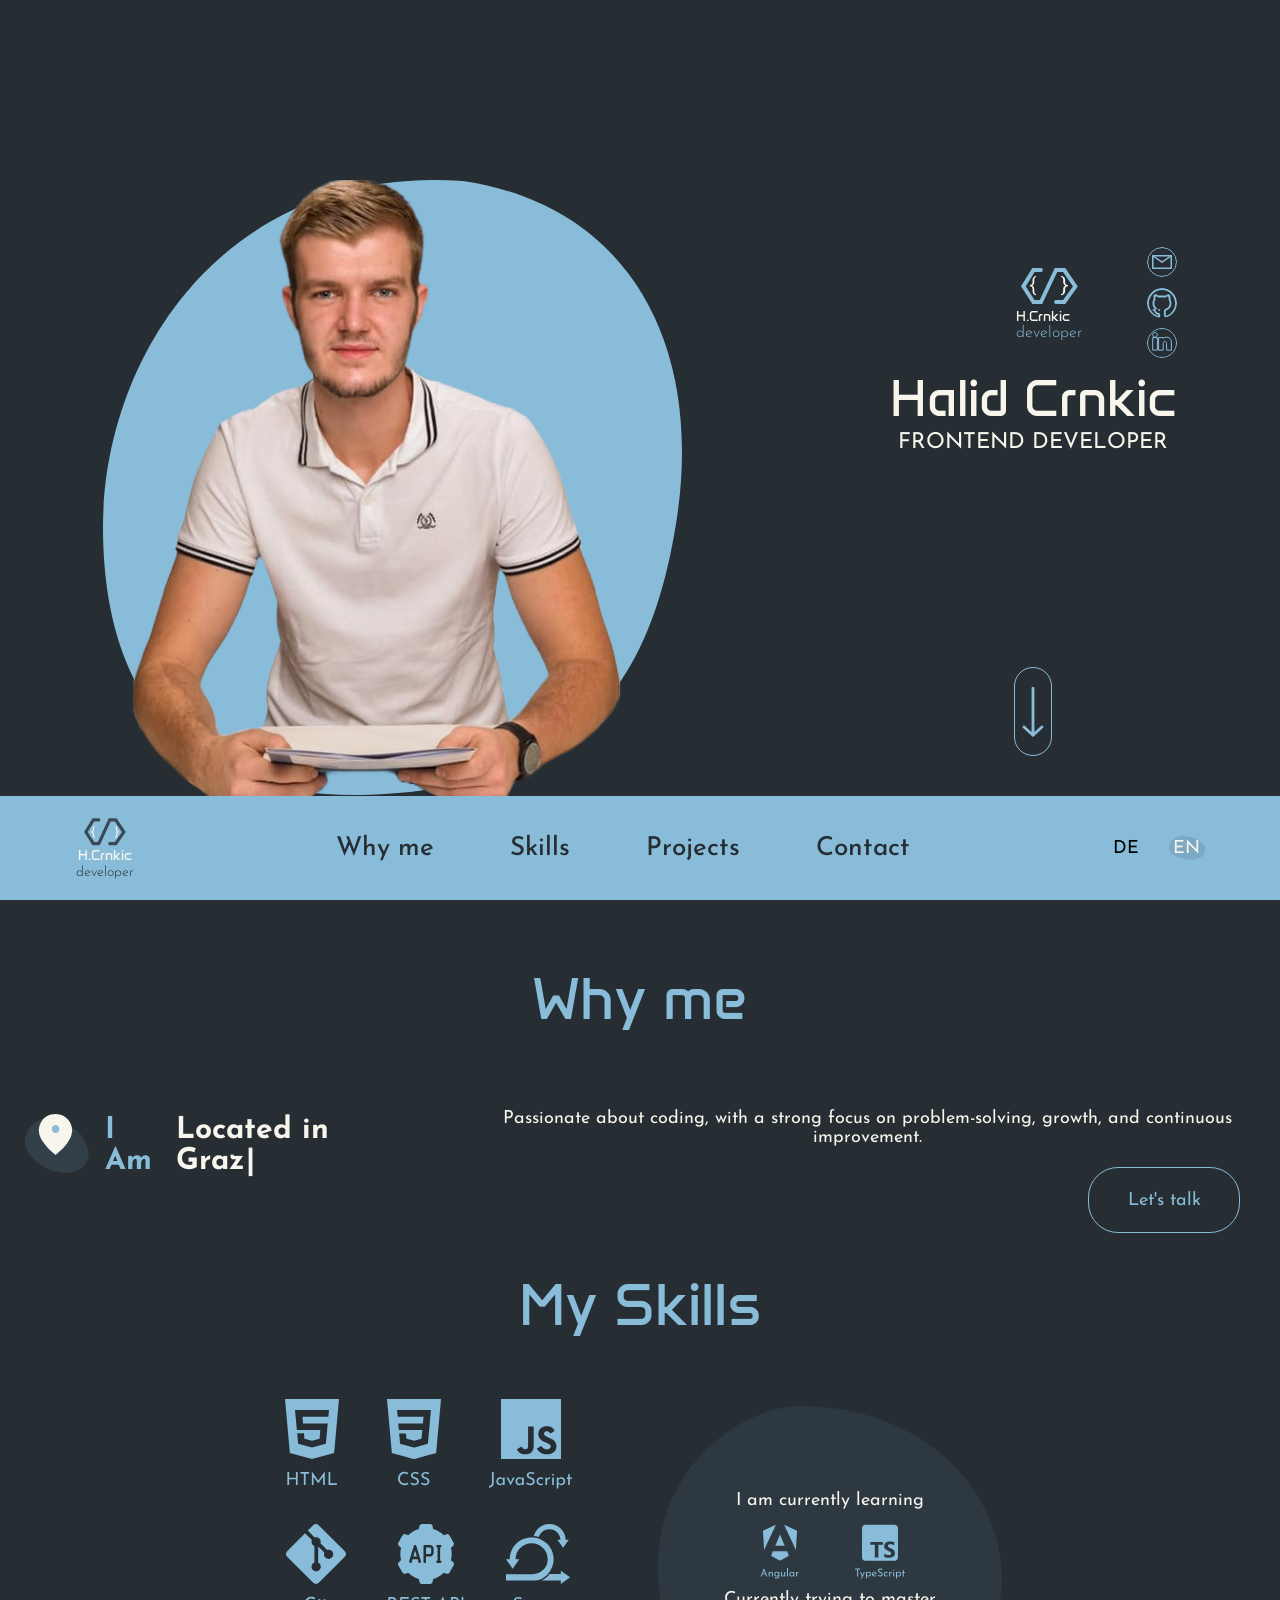
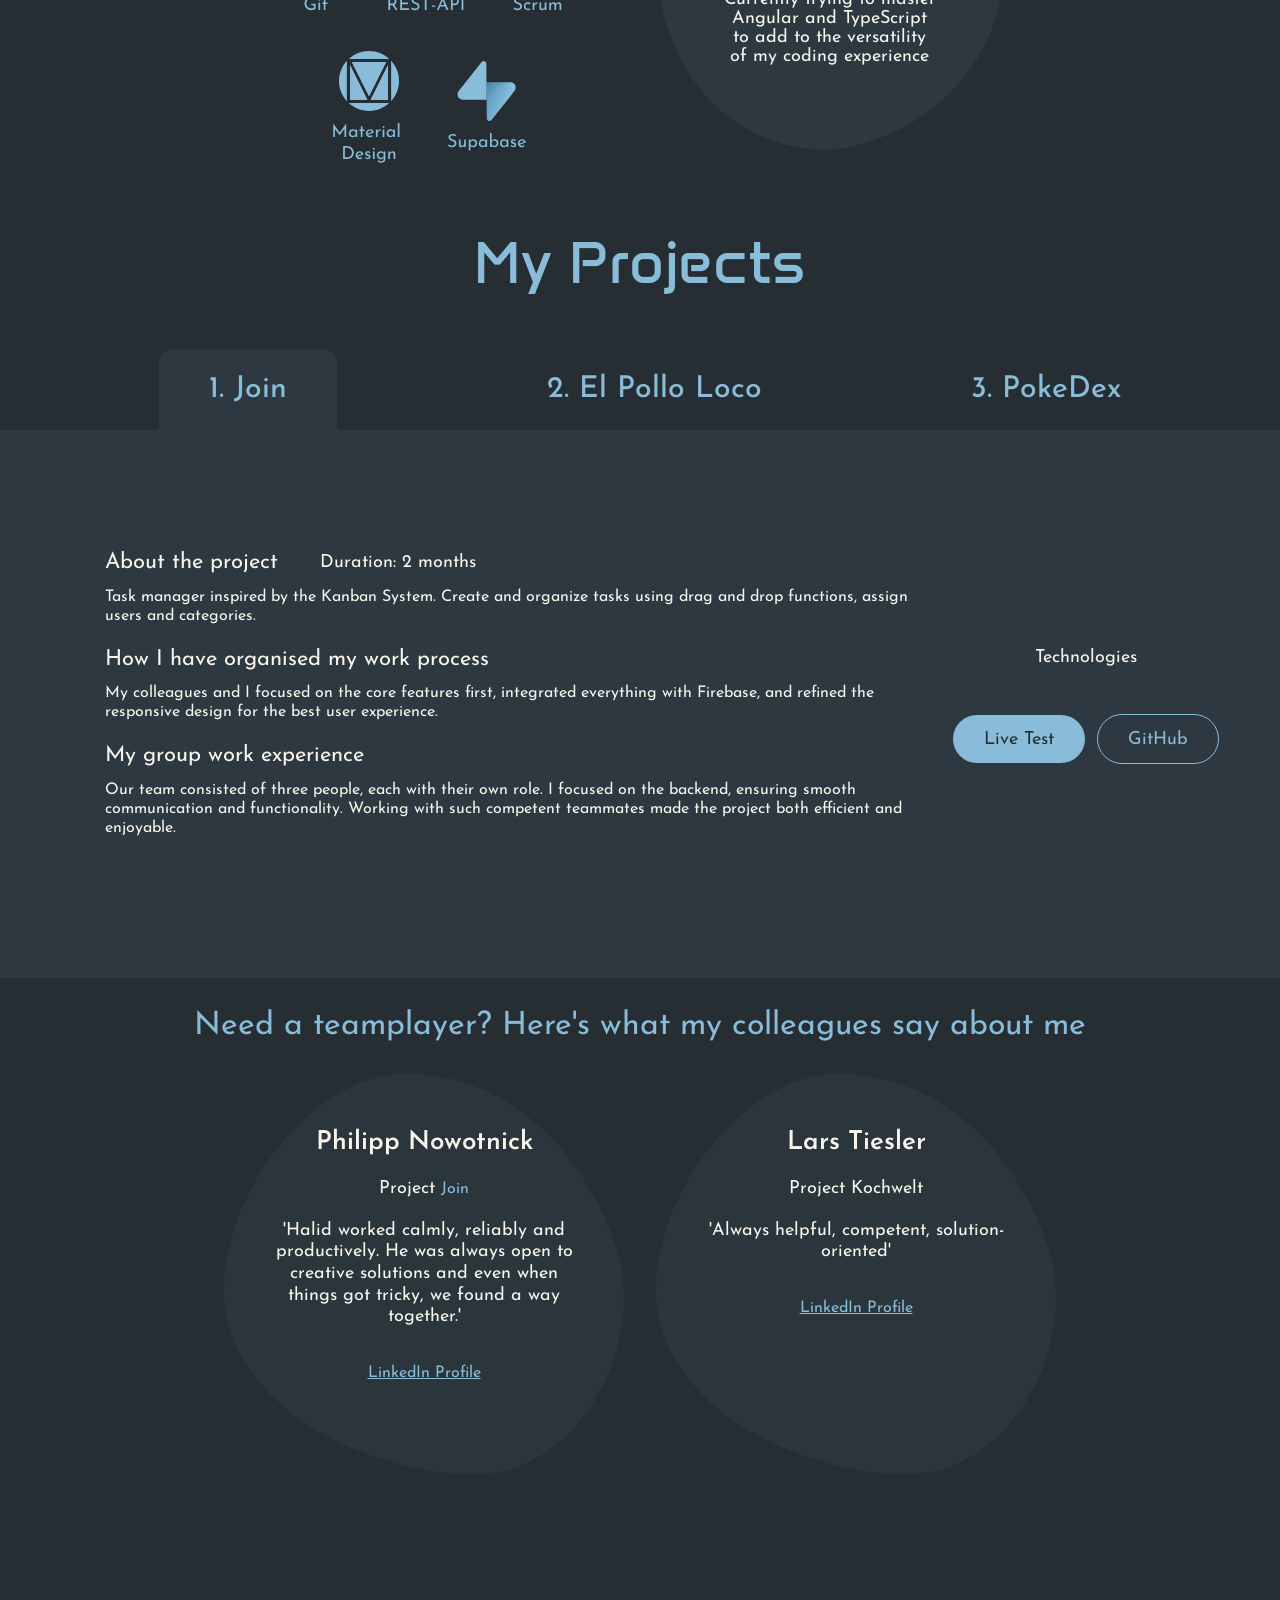
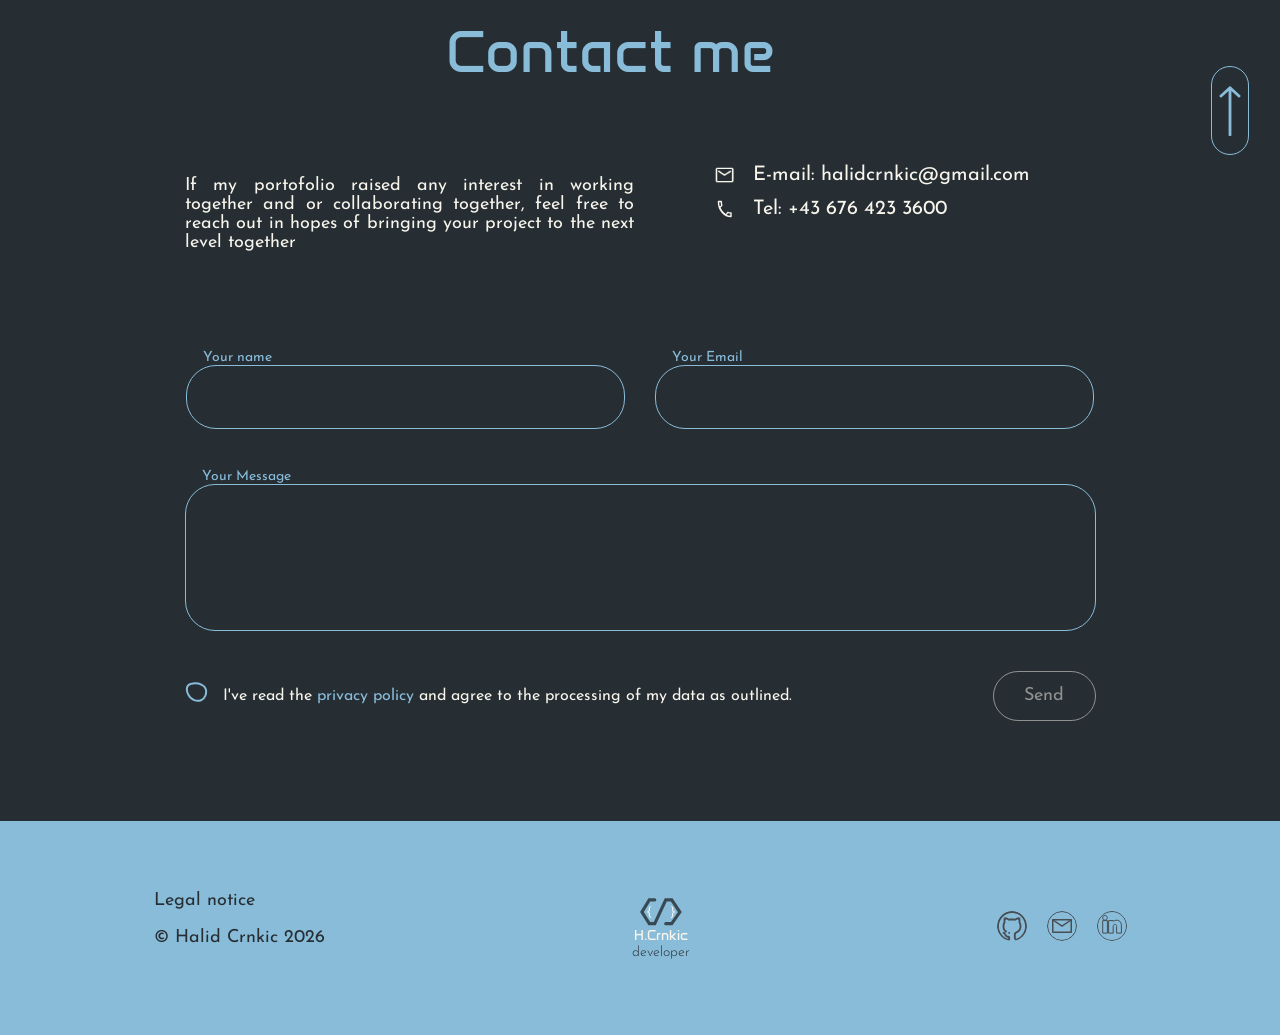
==== index.html @ 4ff9094f "Made changes to fullfill the 2nd feedback, email validation, content limit, readme files..." ====
<!DOCTYPE html>
<html lang="en">

<head>
    <meta charset="UTF-8">
    <meta name="viewport" content="width=device-width, initial-scale=1.0">
    <link rel="preconnect" href="https://fonts.googleapis.com">
    <link rel="preconnect" href="https://fonts.gstatic.com" crossorigin>
    <link href="https://fonts.googleapis.com/css2?family=Anta&family=Sancreek&display=swap" rel="stylesheet">
    <link
        href="https://fonts.googleapis.com/css2?family=Anta&family=Josefin+Sans:ital,wght@0,100..700;1,100..700&family=Sancreek&display=swap"
        rel="stylesheet">
    <link rel="icon" type="image/png" href="./img/favicon/favicon.ico">
    <link rel="stylesheet" href="./style.css">
    <link rel="stylesheet" href="./media-query/media-query.css">
    <script src="./validation/validation.js" defer></script>
    <script src="./translations/translate.js"></script>
    <script src="./templates/my-project-template.js" defer></script>
    <script src="./templates/message-sent-template.js" defer></script>
    <script src="./script.js" defer></script>
    <title>Halid Crnkic</title>
</head>

<body onload="init()">

    <div class="menu-bar-responsive">
        <div>
            <div class="hero-section-logowhite-center">
                <img class="halid-logo" src="./img/Halid logo.png">
            </div>
            <img class="burger-menu" src="./img/burger menu.svg" onclick="event.stopPropagation(); responsiveMenu()"
                id="burger-menu">
        </div>

    </div>

    <div class="hero-section" id="hero-section">
        <div class="hero-section-content-limit">
            <div class="hero-section-responsive" id="hero-section-responsive" style="display: none;">
                <img class="menu-eclipse-responsive" src="./img/Menu-responsive-elipse.svg">
                <div class="menu-buttons-responsive">
                    <p id="anchor2-why-me-responsive" class="menu-text-responsive" onclick="menuScroll('whyMe')">Why me
                    </p>
                    <p id="anchor3-skills-responsive" class="menu-text-responsive" onclick="menuScroll('skills')">Skills
                    </p>
                    <p id="anchor4-projects-responsive" class="menu-text-responsive" onclick="menuScroll('projects')">
                        Projects</p>
                    <p id="anchor5-contacts-responsive" class="menu-text-responsive" onclick="menuScroll('contacts')">
                        Contact</p>
                    <div class="menu-buttons-language-responsive">
                        <p class="menu-buttons-language-text" id="deresponsive" onclick="setLanguage('de')">DE</p>
                        <p class="menu-buttons-language-text" id="enresponsive" onclick="setLanguage('en')">EN</p>
                    </div>

                </div>

            </div>

            <div class="profile-elipse-hover" id="menu-profile-picture">
                <div class="profile-picture-div">
                    <img class="profile-picture-img" src="./img/portofolio-profile-picture.png">
                </div>
            </div>

            <div class="hero-section-logo-text-placement-div">
                <div class="hero-section-logowhite">
                    <div class="hero-section-logowhite-center">
                        <div class="hero-section-logowhite-vectors">
                            <div class="vector-29-container">
                                <img class="brace-left" src="./img/{.svg">
                                <img class="vector-29-bg" src="./img/Vector 29 white.svg">
                                <img class="brace-right" src="./img/}.svg">
                            </div>
                        </div>

                        <div>
                            <p class="under-logodark-text-name">H.Crnkic</p>
                            <p class="logowhite-text" data-i18n="developer">developer</p>
                        </div>
                    </div>
                    <div class="social-media-hero-section">

                        <a href="mailto:halidcrnkic@gmail.com" target="_blank">
                            <svg class="social-icon email" width="30" height="30" viewBox="0 0 30 30" fill="none"
                                xmlns="http://www.w3.org/2000/svg">
                                <circle cx="15" cy="15" r="14.5" stroke="#89BCD9" />
                                <mask id="path-2-inside-1_2169_976" fill="white">
                                    <rect x="5" y="8" width="20" height="14" rx="1" />
                                </mask>
                                <rect x="5" y="8" width="20" height="14" rx="1" stroke="#89BCD9" stroke-width="3"
                                    mask="url(#path-2-inside-1_2169_976)" />
                                <path d="M6 9L15 15L24 9" stroke="#89BCD9" stroke-width="1.5" stroke-linecap="round" />
                            </svg>
                        </a>

                        <a href="https://github.com/hld2705" target="_blank">
                            <svg class="social-icon github" width="30" height="30" viewBox="0 0 30 30" fill="none"
                                xmlns="http://www.w3.org/2000/svg">
                                <g clip-path="url(#clip0_23538_2773)">
                                    <path fill-rule="evenodd" clip-rule="evenodd"
                                        d="M11.25 21.9031C11.25 21.3749 11.67 20.9482 12.19 20.9482C12.71 20.9482 13.13 21.3749 13.13 21.9031C13.13 22.4314 12.71 22.8581 12.19 22.8581C11.67 22.8581 11.25 22.4314 11.25 21.9031ZM20.46 29.4209C20.21 29.492 19.96 29.5428 19.69 29.5428C18.14 29.5428 16.88 28.2628 16.88 26.6881V23.2238C16.88 22.0251 17.64 21.0091 18.69 20.6333C20.7 19.9424 22.51 18.2154 22.51 16.1937V14.2838C22.51 13.3796 22.15 12.5364 21.57 11.8253V9.67152C21.57 8.62513 20.73 8.2594 19.69 8.86895L18.25 9.71216C17.79 9.59025 17.33 9.51913 16.87 9.51913H13.12C12.67 9.51913 12.2 9.59025 11.74 9.71216L10.3 8.86895C9.26 8.2594 8.42 8.62513 8.42 9.67152V11.8253C7.85 12.5466 7.48 13.3898 7.48 14.2838V16.1937C7.48 17.5753 8.33 18.8249 9.51 19.6986C9.75 19.8713 9.92 20.1558 9.92 20.4809C9.92 21.0091 9.5 21.4358 8.98 21.4358C8.72 21.4358 8.48 21.3241 8.31 21.1412C6.73 19.9221 5.61 18.1646 5.61 16.1937V14.2838C5.61 13.1764 5.96 12.1402 6.55 11.2259V8.39147C6.55 6.28852 8.23 5.56722 10.3 6.78632L11.91 7.73112C12.31 7.66001 12.71 7.61937 13.11 7.61937H16.86C17.26 7.61937 17.66 7.66001 18.06 7.73112L19.67 6.78632C21.74 5.56722 23.42 6.28852 23.42 8.39147V11.2259C24 12.1402 24.36 13.1764 24.36 14.2838V16.1937C24.36 19.0281 22.06 21.446 19.35 22.4111C19 22.5533 18.75 22.8987 18.75 23.3051V26.678C18.75 27.2062 19.17 27.6329 19.69 27.6329C19.77 27.6329 19.84 27.6126 19.91 27.5923C24.72 25.6214 28.13 20.8364 28.13 15.2387C28.13 7.87335 22.25 1.90992 15.01 1.90992C7.77 1.90992 1.88 7.87335 1.88 15.2387C1.88 21.0396 5.53 25.9567 10.62 27.7955C10.64 27.7955 10.67 27.8056 10.69 27.8056C11 27.8056 11.25 27.5516 11.25 27.2367C11.25 26.9218 11 26.6678 10.69 26.6678C10.69 26.6678 10.69 26.6678 10.68 26.6678C7.56 26.5865 7.56 22.8683 6.56 22.8683C6.04 22.8683 5.62 22.4416 5.62 21.9133C5.62 21.385 6.04 20.9583 6.56 20.9583H7.03C8.91 20.9583 8.64 24.768 11.25 24.768C12.29 24.768 13.13 25.6214 13.13 26.678V28.3441C13.13 29.2685 12.4 30.0102 11.49 30.0102C11.39 30.0102 11.3 29.9898 11.21 29.9695C4.76 28.2526 0 22.3197 0 15.2387C0 6.82696 6.72 0 15 0C23.28 0 30 6.82696 30 15.2387C30 21.6898 26.04 27.1961 20.46 29.4209Z"
                                        fill="#89BCD9" />
                                </g>
                                <defs>
                                    <clipPath id="clip0_23538_2773">
                                        <rect width="30" height="30" fill="white" />
                                    </clipPath>
                                </defs>
                            </svg>
                        </a>

                        <a href="https://www.linkedin.com/in/halid-crnki%C4%87-12099b318/" target="_blank">
                            <svg class="social-icon linkedin" width="30" height="30" viewBox="0 0 30 30" fill="none"
                                xmlns="http://www.w3.org/2000/svg">
                                <g clip-path="url(#clip0_2169_978)">
                                    <path
                                        d="M15 0.5C23.0239 0.5 29.5 6.97614 29.5 15C29.5 23.0239 23.0239 29.5 15 29.5C6.97614 29.5 0.5 23.0239 0.5 15C0.5 6.97614 6.97614 0.5 15 0.5ZM5.7002 22.0996H10.4004V9.59961H5.7002V22.0996ZM20.4961 9.26953C19.4862 9.09782 18.4287 9.21766 17.5166 9.57324C17.0765 9.74483 16.6616 9.97549 16.2998 10.2617V9.59961H11.5996V22.0996H16.2002V15.5C16.2002 14.0464 17.1089 13.3645 17.917 13.3369C18.3306 13.3228 18.7389 13.4749 19.0479 13.8037C19.3562 14.132 19.5996 14.6751 19.5996 15.5V22.0996H24.4004V14.2998C24.4004 12.7745 23.956 11.596 23.2227 10.752C22.4923 9.91147 21.5089 9.44178 20.4961 9.26953ZM8 4.5C7.46001 4.5 6.85724 4.7571 6.40039 5.09961L6.34277 5.14258L6.2998 5.2002C5.96701 5.64397 5.70025 6.14847 5.7002 6.7998C5.7002 7.42887 5.94872 8.03185 6.2998 8.5L6.32129 8.52832L6.34668 8.55371C6.75129 8.9582 7.38364 9.2002 8 9.2002C8.55843 9.2002 9.24162 8.99041 9.58691 8.42871C10.0772 8.01247 10.2998 7.38776 10.2998 6.7998C10.2998 6.14847 10.033 5.64397 9.7002 5.2002L9.67871 5.17188L9.65332 5.14648L9.56738 5.06738C9.35957 4.88892 9.10173 4.7569 8.86035 4.66797C8.58159 4.56528 8.27227 4.5 8 4.5Z"
                                        stroke="#89BCD9" />
                                </g>
                                <defs>
                                    <clipPath id="clip0_2169_978">
                                        <rect width="30" height="30" fill="white" />
                                    </clipPath>
                                </defs>
                            </svg>
                        </a>

                    </div>
                </div>

                <div>
                    <h1 class="hero-section-text-h1">Halid Crnkic</h1>
                    <p class="hero-section-text-p" data-i18n="frontendDeveloper">FRONTEND DEVELOPER</p>
                </div>
                <div class="arrow-down-div">
                    <img class="arrow-down-img" src="./img/Arrow down.svg" onclick="arrowScrollFooter()">
                </div>
            </div>
        </div>
    </div>

    <div class="name-arrow-responsive">
        <h1 class="hero-section-text-h1">Halid Crnkic</h1>
        <p class="hero-section-text-p" data-i18n="developer">FRONTEND DEVELOPER</p>
    </div>
    <div class="arrow-down-div-responsive">
        <img class="arrow-down-img-responsive" src="./img/Arrow down.svg" id="arrowdown" onclick="arrowScrollFooter()">
    </div>

    <div class="menu-bar">
        <div class="menu-bar-content-limit">
            <div class="logodark-text-div" id="anchor1">
                <img class="logo-dark-mob" src="./img/Logo icon.svg">
                <p class="under-logodark-text-name">H.Crnkic</p>
                <p class="under-logodark-text-text" data-i18n="developer">developer</p>
            </div>
            <div class="menu-buttons">
                <p id="anchor2-why-me" class="menu-text" data-i18n="whyMe" onclick="menuScroll('whyMe')">Why me</p>
                <p id="anchor3-skills" class="menu-text" data-i18n="skills" onclick="menuScroll('skills')">Skills</p>
                <p id="anchor4-projects" class="menu-text" data-i18n="projects" onclick="menuScroll('projects')">
                    Projects
                </p>
                <p id="anchor5-contacts" class="menu-text" data-i18n="contact" onclick="menuScroll('contacts')">Contact
                </p>
            </div>
            <div class="menu-buttons-language">
                <p class="menu-buttons-language-text" id="de" onclick="setLanguage('de')">DE</p>
                <p class="menu-buttons-language-text" id="en" onclick="setLanguage('en')">EN</p>
            </div>
        </div>
    </div>
    
    <div style="max-width: 1440px; margin: 0 auto;">
        <div class="why-me" id="why-me">
            <p class="why-me-p" data-i18n="whyMe">Why me</p>
            <div class="why-me-details">
                <div class="why-me-details-standpoint-text-div">
                    <div class="why-me-details-standpoint-text-icons">
                        <img class="standpoint-icon" src="./img/standpoint icon.svg">
                        <p class="i-am" data-i18n="IAm">I am </p>
                        <p class="located-in" data-i18n="Located"> located in Graz.. </p>
                    </div>
                    <div class="why-me-details-text-button">
                        <p class="why-me-details-text-text" data-i18n="iAmPassionate">Passionate about coding, with a strong focus on problem-solving, growth, and continuous improvement.
                        </p>
                        <div class="lets-talk-button" onclick="menuScroll('letstalk')">
                            <p class="lets-talk-text" data-i18n="letsTalk">Let's talk</p>
                        </div>
                    </div>
                </div>
            </div>
        </div>

        <div class="my-skills" id="skills">
            <p class="why-me-p" id="my-skills" data-i18n="mySkills">My Skills</p>
            <div class="skills-currently-learning-positioning">
                <div class="skills-icons">
                    <img class="skill-icon" src="./img/Skill HTML.svg">
                    <img class="skill-icon" src="./img/Skill CSS.svg">
                    <img class="skill-icon" src="./img/Skill JavaScript.svg">
                    <img class="skill-icon" src="./img/Skill Git.svg">
                    <img class="skill-icon" src="./img/Skill RESTApi.svg">
                    <img class="skill-icon" src="./img/Skill Scrum.svg">
                    <img class="skill-icon" src="./img/Skill Material Design.svg">
                    <img class="skill-icon" src="./img/Skill Supabase.svg">
                </div>
                <div class="currently-learning-skills-icon">
                    <div class="my-skills-default-elipse">
                        <p class="why-me-details-text-text" data-i18n="iAmCurrentlyLearning">I am currently learning</p>
                        <div class="why-me-details-icons">
                            <img class="skill-icon-currently" src="./img/Skill Angular.svg">
                            <img class="skill-icon-currently" src="./img/Skill TypeScript.svg">
                        </div>
                        <div>
                            <p class="why-me-details-text-text" data-i18n="CurrentlyTrying">Currently trying to master
                                <br>Angular and TypeScript<br> to
                                add to the versatility <br>of my coding experience
                            </p>
                        </div>
                    </div>
                </div>

                <div class="lets-talk-button-responsive" onclick="menuScroll('letstalk')">
                    <p class="lets-talk-text" data-i18n="letsTalk">Let's talk</p>
                </div>
            </div>
        </div>
    </div>
    <div class="my-projects" id="projects">
        <p class="why-me-p" id="my-projects" data-i18n="myProjects">My Projects</p>
        <div class="project-names">
            <p class="project-names-tabs" id="join" onclick="templateRoute('join')">1. Join</p>
            <p class="project-names-tabs" id="el_pollo_loco" onclick="templateRoute('el_pollo_loco')">2. El Pollo Loco
            </p>
            <p class="project-names-tabs" id="pokedex" onclick="templateRoute('pokedex')">3. PokeDex</p>
        </div>
        <div class="project-details" id="project-details">
        </div>
    </div>
    
        <div>
            <p class="need-a-team-player-headline" data-i18n="NeedATeamplayer">Need a teamplayer? Here's what my
                colleagues say about me</p>
        </div>
        <div class="need-a-teamplayer">

            <div class="need-a-teamplayer-elipse-div">
                <div class="need-a-teamplayer-elipse">
                    <div class="need-a-teamplayer-details-positioning">
                        <p class="need-a-teamplayer-name">Philipp Nowotnick</p>
                        <p class="need-a-teamplayer-details">Project <a href="#" class="need-a-teamplayer-link">Join</a>
                        </p>
                        <p class="need-a-teamplayer-details" data-i18n="philipp">"Halid arbeitet ruhig, zuverlässig und
                            produktiv. Er war immer
                            offen für kreative Lösungen und auch wenn’s mal knifflig wurde, haben wir gemeinsam einen
                            Weg
                            gefunden."</p>
                        <a href="https://www.linkedin.com/in/philipp-nowotnick-674611402/"
                            class="need-a-teamplayer-link-underline">
                            <p>LinkedIn Profile</p>
                        </a>
                    </div>
                </div>
                <div class="need-a-teamplayer-elipse">
                    <div class="need-a-teamplayer-details-positioning">
                        <p class="need-a-teamplayer-name">Lars Tiesler</p>
                        <p class="need-a-teamplayer-details">Project Kochwelt</p>
                        <p class="need-a-teamplayer-details" data-i18n="lars">"Immer hilfsbereit, kompetent,
                            lösungsorientiert"</p>
                        <a href="linkedin.com/in/lars-tieseler-50922b261" class="need-a-teamplayer-link-underline">
                            <p>LinkedIn Profile</p>
                        </a>
                    </div>
                </div>
            </div>
        </div>

    <div class="contact-me-placement-div">
        <div>
            <div class="contact-me">
                <p class="why-me-p" id="contact-me" data-i18n="contactMe">Contact me</p>
                <div class="contact-me-description">
                    <div>
                        <p class="contact-me-description-text" data-i18n="raisedInterest">
                            If my portofolio raised any interest in working together and
                            or collaborating together, feel free
                            to reach out in hopes of bringing your project to the next level together
                        </p>
                    </div>
                    <div class="contact-me-icons-placement">
                        <div class="contact-me-email-div">
                            <img src="./img/Email button.png">
                            <p class="contact-me-p">E-mail: halidcrnkic@gmail.com</p>
                        </div>
                        <div class="contact-me-email-div">
                            <img src="./img/Telephone icone.svg">
                            <p class="contact-me-p">Tel: +43 676 423 3600</p>
                        </div>
                    </div>
                </div>
            </div>
        </div>
        <div style="margin-right: 20px;">
            <img class="arrow-down-img" src="./img/Arrow up.svg" onclick="arrowScrollHeader()">
        </div>


    </div>
    <div class="contact-me-formular" id="contact">
        <div class="contact-me-formular-first-two-fields">
            <div class="input-field-responsive">
                <p class="contact-me-formular-text" data-i18n="yourName">Your name</p>
                <input class="contact-formular-first-two-inputfields" type="text" id="inputname">
                <div id="errorname"></div>
            </div>
            <div class="input-field-responsive">
                <p class="contact-me-formular-text" data-i18n="yourEmail">Your Email</p>
                <input class="contact-formular-first-two-inputfields" type="email" id="inputemail">
                <div id="erroremail"></div>
            </div>
        </div>
        <div class="contact-me-last-formular-checkbox-placement-div">
            <div class="last-formular-placement">
                <p class="contact-me-formular-text" data-i18n="yourMessage">Your Message</p>
                <textarea class="contact-me-formular-last-inputfield" type="text" id="inputmessage"></textarea>
            </div>
            <div id="errormessage"></div>
            <div class="contact-me-formular-privacy-policy-accept">
                <div class="contact-me-formular-privacy-policy-accept-div">
                    <div class="check-box-img" onclick="sendButtonActivation()" id="check-box-img"></div>
                    <p class="contact-me-checkbox-text">
                        <span data-i18n="privacyTextStart"></span>
                        <a class="contact-link" href="./pages/datenschutz.html" data-i18n="privacyLink"
                            id="privacypolicylink"></a>
                        <span data-i18n="privacyTextEnd"></span>
                    </p>
                </div>
                <div class="contact-me-send-button" onclick="sendMessage()">
                    <p class="contact-me-send-button-text" data-i18n="send">Send</p>
                </div>
            </div>


        </div>
        <div class="arrow-down-div-responsive">
            <img class="arrow-up-img-responsive" src="./img/Arrow up.svg" id="arrowup" onclick="arrowScrollHeader()">
        </div>
    </div>
    <footer>
        <div class="footer-placement-div">
            <div>
                <a href="./pages/impressum.html" class="footer-link" data-i18n="legalNotice">Legal notice</a>
                <p class="footer-text">© Halid Crnkic 2026</p>
            </div>
            <div class="logodark-text-div" id="anchor1">
                <img class="logo-dark-mob" src="./img/Logo icon.svg">
                <p class="under-logodark-text-name">H.Crnkic</p>
                <p class="under-logodark-text-text" data-i18n="developer">developer</p>
            </div>
            <div class="footer-social-media-div">

                <a href="https://github.com/hld2705" target="_blank">
                    <svg class="social-icon github" width="30" height="30" viewBox="0 0 30 30" fill="none"
                        xmlns="http://www.w3.org/2000/svg">
                        <g clip-path="url(#clip0_23538_2773)">
                            <path fill-rule="evenodd" clip-rule="evenodd"
                                d="M11.25 21.9031C11.25 21.3749 11.67 20.9482 12.19 20.9482C12.71 20.9482 13.13 21.3749 13.13 21.9031C13.13 22.4314 12.71 22.8581 12.19 22.8581C11.67 22.8581 11.25 22.4314 11.25 21.9031ZM20.46 29.4209C20.21 29.492 19.96 29.5428 19.69 29.5428C18.14 29.5428 16.88 28.2628 16.88 26.6881V23.2238C16.88 22.0251 17.64 21.0091 18.69 20.6333C20.7 19.9424 22.51 18.2154 22.51 16.1937V14.2838C22.51 13.3796 22.15 12.5364 21.57 11.8253V9.67152C21.57 8.62513 20.73 8.2594 19.69 8.86895L18.25 9.71216C17.79 9.59025 17.33 9.51913 16.87 9.51913H13.12C12.67 9.51913 12.2 9.59025 11.74 9.71216L10.3 8.86895C9.26 8.2594 8.42 8.62513 8.42 9.67152V11.8253C7.85 12.5466 7.48 13.3898 7.48 14.2838V16.1937C7.48 17.5753 8.33 18.8249 9.51 19.6986C9.75 19.8713 9.92 20.1558 9.92 20.4809C9.92 21.0091 9.5 21.4358 8.98 21.4358C8.72 21.4358 8.48 21.3241 8.31 21.1412C6.73 19.9221 5.61 18.1646 5.61 16.1937V14.2838C5.61 13.1764 5.96 12.1402 6.55 11.2259V8.39147C6.55 6.28852 8.23 5.56722 10.3 6.78632L11.91 7.73112C12.31 7.66001 12.71 7.61937 13.11 7.61937H16.86C17.26 7.61937 17.66 7.66001 18.06 7.73112L19.67 6.78632C21.74 5.56722 23.42 6.28852 23.42 8.39147V11.2259C24 12.1402 24.36 13.1764 24.36 14.2838V16.1937C24.36 19.0281 22.06 21.446 19.35 22.4111C19 22.5533 18.75 22.8987 18.75 23.3051V26.678C18.75 27.2062 19.17 27.6329 19.69 27.6329C19.77 27.6329 19.84 27.6126 19.91 27.5923C24.72 25.6214 28.13 20.8364 28.13 15.2387C28.13 7.87335 22.25 1.90992 15.01 1.90992C7.77 1.90992 1.88 7.87335 1.88 15.2387C1.88 21.0396 5.53 25.9567 10.62 27.7955C10.64 27.7955 10.67 27.8056 10.69 27.8056C11 27.8056 11.25 27.5516 11.25 27.2367C11.25 26.9218 11 26.6678 10.69 26.6678C10.69 26.6678 10.69 26.6678 10.68 26.6678C7.56 26.5865 7.56 22.8683 6.56 22.8683C6.04 22.8683 5.62 22.4416 5.62 21.9133C5.62 21.385 6.04 20.9583 6.56 20.9583H7.03C8.91 20.9583 8.64 24.768 11.25 24.768C12.29 24.768 13.13 25.6214 13.13 26.678V28.3441C13.13 29.2685 12.4 30.0102 11.49 30.0102C11.39 30.0102 11.3 29.9898 11.21 29.9695C4.76 28.2526 0 22.3197 0 15.2387C0 6.82696 6.72 0 15 0C23.28 0 30 6.82696 30 15.2387C30 21.6898 26.04 27.1961 20.46 29.4209Z"
                                fill="currentColor" />
                        </g>
                        <defs>
                            <clipPath id="clip0_23538_2773">
                                <rect width="30" height="30" fill="white" />
                            </clipPath>
                        </defs>
                    </svg>
                </a>
                <a href="mailto:halidcrnkic@gmail.com" target="_blank">
                    <svg class="social-icon email" width="30" height="30" viewBox="0 0 30 30" fill="none"
                        xmlns="http://www.w3.org/2000/svg">
                        <circle cx="15" cy="15" r="14.5" stroke="currentColor" />
                        <mask id="path-2-inside-1_2169_976" fill="white">
                            <rect x="5" y="8" width="20" height="14" rx="1" />
                        </mask>
                        <rect x="5" y="8" width="20" height="14" rx="1" stroke="currentColor" stroke-width="3"
                            mask="url(#path-2-inside-1_2169_976)" />
                        <path d="M6 9L15 15L24 9" stroke="currentColor" stroke-width="1.5" stroke-linecap="round" />
                    </svg>
                </a>
                <a href="https://www.linkedin.com/in/halid-crnki%C4%87-12099b318/" target="_blank">
                    <svg class="social-icon linkedin" width="30" height="30" viewBox="0 0 30 30" fill="none"
                        xmlns="http://www.w3.org/2000/svg">
                        <g clip-path="url(#clip0_2169_978)">
                            <path
                                d="M15 0.5C23.0239 0.5 29.5 6.97614 29.5 15C29.5 23.0239 23.0239 29.5 15 29.5C6.97614 29.5 0.5 23.0239 0.5 15C0.5 6.97614 6.97614 0.5 15 0.5ZM5.7002 22.0996H10.4004V9.59961H5.7002V22.0996ZM20.4961 9.26953C19.4862 9.09782 18.4287 9.21766 17.5166 9.57324C17.0765 9.74483 16.6616 9.97549 16.2998 10.2617V9.59961H11.5996V22.0996H16.2002V15.5C16.2002 14.0464 17.1089 13.3645 17.917 13.3369C18.3306 13.3228 18.7389 13.4749 19.0479 13.8037C19.3562 14.132 19.5996 14.6751 19.5996 15.5V22.0996H24.4004V14.2998C24.4004 12.7745 23.956 11.596 23.2227 10.752C22.4923 9.91147 21.5089 9.44178 20.4961 9.26953ZM8 4.5C7.46001 4.5 6.85724 4.7571 6.40039 5.09961L6.34277 5.14258L6.2998 5.2002C5.96701 5.64397 5.70025 6.14847 5.7002 6.7998C5.7002 7.42887 5.94872 8.03185 6.2998 8.5L6.32129 8.52832L6.34668 8.55371C6.75129 8.9582 7.38364 9.2002 8 9.2002C8.55843 9.2002 9.24162 8.99041 9.58691 8.42871C10.0772 8.01247 10.2998 7.38776 10.2998 6.7998C10.2998 6.14847 10.033 5.64397 9.7002 5.2002L9.67871 5.17188L9.65332 5.14648L9.56738 5.06738C9.35957 4.88892 9.10173 4.7569 8.86035 4.66797C8.58159 4.56528 8.27227 4.5 8 4.5Z"
                                stroke="currentColor" />
                        </g>
                        <defs>
                            <clipPath id="clip0_2169_978">
                                <rect width="30" height="30" fill="white" />
                            </clipPath>
                        </defs>
                    </svg>
                </a>
            </div>
        </div>
    </footer>

    <div class="responsive-footer">
        <div class="logodark-text-div" id="anchor1">
            <img class="logo-dark-mob" src="./img/Logo icon.svg">
            <p class="under-logodark-text-name">H.Crnkic</p>
            <p class="under-logodark-text-text">developer</p>
        </div>

        <div class="footer-social-media-div">
            <a href="https://github.com/hld2705" target="_blank">
                <svg class="social-icon github" width="30" height="30" viewBox="0 0 30 30" fill="none"
                    xmlns="http://www.w3.org/2000/svg">
                    <g clip-path="url(#clip0_23538_2773)">
                        <path fill-rule="evenodd" clip-rule="evenodd"
                            d="M11.25 21.9031C11.25 21.3749 11.67 20.9482 12.19 20.9482C12.71 20.9482 13.13 21.3749 13.13 21.9031C13.13 22.4314 12.71 22.8581 12.19 22.8581C11.67 22.8581 11.25 22.4314 11.25 21.9031ZM20.46 29.4209C20.21 29.492 19.96 29.5428 19.69 29.5428C18.14 29.5428 16.88 28.2628 16.88 26.6881V23.2238C16.88 22.0251 17.64 21.0091 18.69 20.6333C20.7 19.9424 22.51 18.2154 22.51 16.1937V14.2838C22.51 13.3796 22.15 12.5364 21.57 11.8253V9.67152C21.57 8.62513 20.73 8.2594 19.69 8.86895L18.25 9.71216C17.79 9.59025 17.33 9.51913 16.87 9.51913H13.12C12.67 9.51913 12.2 9.59025 11.74 9.71216L10.3 8.86895C9.26 8.2594 8.42 8.62513 8.42 9.67152V11.8253C7.85 12.5466 7.48 13.3898 7.48 14.2838V16.1937C7.48 17.5753 8.33 18.8249 9.51 19.6986C9.75 19.8713 9.92 20.1558 9.92 20.4809C9.92 21.0091 9.5 21.4358 8.98 21.4358C8.72 21.4358 8.48 21.3241 8.31 21.1412C6.73 19.9221 5.61 18.1646 5.61 16.1937V14.2838C5.61 13.1764 5.96 12.1402 6.55 11.2259V8.39147C6.55 6.28852 8.23 5.56722 10.3 6.78632L11.91 7.73112C12.31 7.66001 12.71 7.61937 13.11 7.61937H16.86C17.26 7.61937 17.66 7.66001 18.06 7.73112L19.67 6.78632C21.74 5.56722 23.42 6.28852 23.42 8.39147V11.2259C24 12.1402 24.36 13.1764 24.36 14.2838V16.1937C24.36 19.0281 22.06 21.446 19.35 22.4111C19 22.5533 18.75 22.8987 18.75 23.3051V26.678C18.75 27.2062 19.17 27.6329 19.69 27.6329C19.77 27.6329 19.84 27.6126 19.91 27.5923C24.72 25.6214 28.13 20.8364 28.13 15.2387C28.13 7.87335 22.25 1.90992 15.01 1.90992C7.77 1.90992 1.88 7.87335 1.88 15.2387C1.88 21.0396 5.53 25.9567 10.62 27.7955C10.64 27.7955 10.67 27.8056 10.69 27.8056C11 27.8056 11.25 27.5516 11.25 27.2367C11.25 26.9218 11 26.6678 10.69 26.6678C10.69 26.6678 10.69 26.6678 10.68 26.6678C7.56 26.5865 7.56 22.8683 6.56 22.8683C6.04 22.8683 5.62 22.4416 5.62 21.9133C5.62 21.385 6.04 20.9583 6.56 20.9583H7.03C8.91 20.9583 8.64 24.768 11.25 24.768C12.29 24.768 13.13 25.6214 13.13 26.678V28.3441C13.13 29.2685 12.4 30.0102 11.49 30.0102C11.39 30.0102 11.3 29.9898 11.21 29.9695C4.76 28.2526 0 22.3197 0 15.2387C0 6.82696 6.72 0 15 0C23.28 0 30 6.82696 30 15.2387C30 21.6898 26.04 27.1961 20.46 29.4209Z"
                            fill="currentColor" />
                    </g>
                    <defs>
                        <clipPath id="clip0_23538_2773">
                            <rect width="30" height="30" fill="white" />
                        </clipPath>
                    </defs>
                </svg>
            </a>

            <a href="mailto:halidcrnkic@gmail.com" target="_blank">
                <svg class="social-icon email" width="30" height="30" viewBox="0 0 30 30" fill="none"
                    xmlns="http://www.w3.org/2000/svg">
                    <circle cx="15" cy="15" r="14.5" stroke="currentColor" />
                    <mask id="path-2-inside-1_2169_976" fill="white">
                        <rect x="5" y="8" width="20" height="14" rx="1" />
                    </mask>
                    <rect x="5" y="8" width="20" height="14" rx="1" stroke="currentColor" stroke-width="3"
                        mask="url(#path-2-inside-1_2169_976)" />
                    <path d="M6 9L15 15L24 9" stroke="currentColor" stroke-width="1.5" stroke-linecap="round" />
                </svg>
            </a>

            <a href="https://www.linkedin.com/in/halid-crnki%C4%87-12099b318/" target="_blank">
                <svg class="social-icon linkedin" width="30" height="30" viewBox="0 0 30 30" fill="none"
                    xmlns="http://www.w3.org/2000/svg">
                    <g clip-path="url(#clip0_2169_978)">
                        <path
                            d="M15 0.5C23.0239 0.5 29.5 6.97614 29.5 15C29.5 23.0239 23.0239 29.5 15 29.5C6.97614 29.5 0.5 23.0239 0.5 15C0.5 6.97614 6.97614 0.5 15 0.5ZM5.7002 22.0996H10.4004V9.59961H5.7002V22.0996ZM20.4961 9.26953C19.4862 9.09782 18.4287 9.21766 17.5166 9.57324C17.0765 9.74483 16.6616 9.97549 16.2998 10.2617V9.59961H11.5996V22.0996H16.2002V15.5C16.2002 14.0464 17.1089 13.3645 17.917 13.3369C18.3306 13.3228 18.7389 13.4749 19.0479 13.8037C19.3562 14.132 19.5996 14.6751 19.5996 15.5V22.0996H24.4004V14.2998C24.4004 12.7745 23.956 11.596 23.2227 10.752C22.4923 9.91147 21.5089 9.44178 20.4961 9.26953ZM8 4.5C7.46001 4.5 6.85724 4.7571 6.40039 5.09961L6.34277 5.14258L6.2998 5.2002C5.96701 5.64397 5.70025 6.14847 5.7002 6.7998C5.7002 7.42887 5.94872 8.03185 6.2998 8.5L6.32129 8.52832L6.34668 8.55371C6.75129 8.9582 7.38364 9.2002 8 9.2002C8.55843 9.2002 9.24162 8.99041 9.58691 8.42871C10.0772 8.01247 10.2998 7.38776 10.2998 6.7998C10.2998 6.14847 10.033 5.64397 9.7002 5.2002L9.67871 5.17188L9.65332 5.14648L9.56738 5.06738C9.35957 4.88892 9.10173 4.7569 8.86035 4.66797C8.58159 4.56528 8.27227 4.5 8 4.5Z"
                            stroke="currentColor" />
                    </g>
                    <defs>
                        <clipPath id="clip0_2169_978">
                            <rect width="30" height="30" fill="white" />
                        </clipPath>
                    </defs>
                </svg>
            </a>
        </div>

        <div class="footer-links-name">
            <a href="./pages/impressum.html" class="footer-link">Legal notice</a>
            <p class="footer-text">© Halid Crnkic 2026</p>
        </div>
    </div>
</body>

</html>
---- style.css ----
html {
    background-color: rgba(38, 46, 52, 1);
    scroll-behavior: smooth;
}

body {
    margin: 0px;
}

.menu-bar {
    height: 104px;
    width: 100%;
    background-color: rgba(137, 188, 217, 1);
    display: flex;
    align-items: center;
    justify-content: space-evenly;
    position: sticky;
    top: 0;
    z-index: 1000;
}

.logo-dark-mob {
    width: 48px;
    height: 30px;
    top: 5px;
    left: 2px;
    opacity: 1;
    border-width: 4px;
}

.logodark-text-div {
    display: flex;
    align-items: center;
    justify-content: center;
    flex-direction: column;
    gap: 1px;
}

.under-logodark-text-name {
    font-family: Anta;
    font-weight: 400;
    font-style: Regular;
    font-size: 14px;
    color: rgba(248, 245, 236, 1);
    margin: 0px;
}

.under-logodark-text-text {
    font-family: Josefin Sans;
    font-weight: 300;
    font-style: Light;
    font-size: 14px;
    color: rgba(38, 46, 52, 1);
    margin: 0px;
}

.menu-text {
    font-family: Josefin Sans;
    font-weight: 500;
    font-style: Medium;
    font-size: 26px;
    text-align: center;
    padding: 0 25px;
    color: rgba(38, 46, 52, 1);
    cursor: pointer;
}

.menu-text:hover {
    color: #F8F5EC;
    transition: color 0.3s ease;
}

.menu-buttons {
    display: flex;
    justify-content: space-evenly;
    align-items: center;
    width: 677px;

}

.menu-buttons-language {
    display: flex;
    align-items: center;
    justify-content: space-between;
    height: 31px;
    width: 92px;
}

.menu-buttons-language-text {
    font-family: Josefin Sans;
    font-weight: 400;
    font-style: Regular;
    font-size: 18px;
    cursor: pointer;
}

.menu-buttons-language-text:hover {
    color: #F8F5EC;
    transition: color 0.3s ease;
}

.elipse {
    width: 36px;
    height: 24px;
    background-image: url("./img/Ellipse 24.svg");
    display: flex;
    align-items: center;
    justify-content: center;
    color: #F8F5EC;
}

.hero-section {
    opacity: 1;
    height: calc(100vh - 104px);
    top: 41px;
    left: 114px;
    display: flex;
    align-items: flex-end;
    justify-content: space-evenly;
}

.hero-section-responsive {
    display: flex;
    position: relative;
    align-items: center;
    justify-content: center;
    flex-direction: column;
}

.menu-eclipse-responsive {
    width: 80%;
    max-width: 350px;
    height: auto;
}

.menu-text-responsive {
    font-family: Josefin Sans;
    font-weight: 400;
    font-style: Regular;
    font-size: 22px;
    cursor: pointer;
    line-height: 0.1;
}

.menu-buttons-language-responsive {
    bottom: -63px;
    position: absolute;
    display: flex;
    align-items: center;
    justify-content: center;
    gap: 26px;
}

.menu-buttons-responsive {
    position: absolute;
    display: flex;
    align-items: center;
    justify-content: center;
    flex-direction: column;
    top: 17px;
}

.d_none {
    display: none;
}

.hero-section-content-limit{
    width: 100%; 
    display: flex; 
    align-items: flex-end; 
    justify-content: space-around; 
    max-width: 1440px;
        height: calc(100vh - 104px);
}

.menu-bar-content-limit{
    display: flex;
    align-items: center;
    max-width: 1440px;
    justify-content: space-around;
    width: 100%;
}

input:-webkit-autofill,
input:-webkit-autofill:hover,
input:-webkit-autofill:focus,
input:-webkit-autofill:active {
    -webkit-box-shadow: 0 0 0 1000px #262E34 inset;
    -webkit-text-fill-color: white;
    transition: background-color 5000s ease-in-out 0s;
}

.profile-elipse-hover {
    /*position: relative;*/
    background-image: url("./img/Property 1 Default.svg");
    background-size: contain;
    background-repeat: no-repeat;
    z-index: 2;
    width: 579.9999900737229px;
    height: 615.9999894576091px;
    opacity: 1;
    /*top: 82.3px;*/
    overflow: hidden;
    /*left: 62.23px;*/
    display: flex;
    align-items: center;
    justify-content: center;
}

.profile-elipse-hover:hover {
    background-image: url("./img/Property 1 hover.svg");
    transition: 0.3s ease;
    width: 579.9999900737229px;
    height: 615.9999894576091px;
    opacity: 1;
    top: 82.3px;
    left: 62.23px;
    z-index: 9999;
}

.profile-picture-div {
    width: 610px;
    height: 631px;
    display: flex;
    justify-content: center;
    align-items: center;
}

.profile-picture-img {
    width: 669px;
    height: 872px;
    object-position: center 50%;
    object-fit: cover;
}

.logowhite-text {
    font-family: Josefin Sans;
    font-weight: 300;
    font-style: Light;
    font-size: 16px;
    color: rgba(137, 188, 217, 1);
    margin: 0px;
}

.hero-section-text-h1 {
    font-family: Anta;
    font-weight: 400;
    font-style: Regular;
    font-size: 88px;
    text-align: center;
    color: rgba(248, 245, 236, 1);
    margin: 0px;
}

.hero-section-text-p {
    font-family: Josefin Sans;
    font-weight: 400;
    font-style: Regular;
    font-size: 40px;
    line-height: 120%;
    text-align: center;
    color: rgba(248, 245, 236, 1);
    margin: 0px;
}

.hero-section-logowhite {
    display: flex;
    width: 100%;
    align-items: center;
    justify-content: flex-end;
}

.hero-section-logowhite-center {
    position: relative;
    left: -11%;
    transform: translateX(-50%);
    display: flex;
    flex-direction: column;
    align-items: center;
}

.project-parent-div{
    width: 100%;
    max-width: 1238px !important;
}

.hero-section-logo-text-placement-div {
    display: flex;
    flex-direction: column;
    align-items: center;
    justify-content: center;
}

.arrow-down-img {
    cursor: pointer;
    transition: 0.3s ease;
}

.arrow-down-div {
    border-radius: 30px;
    height: 300px;
    display: flex;
    justify-content: flex-end;
    align-items: flex-end;
    margin-bottom: 40px;
}

.arrow-down-img:hover {
    background-color: #3F454A;
    transition: 0.3s ease;
    border-radius: 30px;
}

.arrow-down-img-clicked {
    background-color: #3F454A;
    transition: 0.3s ease;
    border-radius: 30px;
}

.social-media-hero-section {
    display: flex;
    flex-direction: column;
    align-items: center;
    justify-content: space-around;
    height: 122px;
}

.social-media-hero-icon {
    cursor: pointer;
}

.vector-29-container {
    position: relative;
    display: inline-block;
}

.vector-29-container:hover .vector-29-bg {
    transform: scaleX(1.15);
}

.vector-29-bg {
    display: block;
    height: auto;
    width: auto;
    transform-origin: center;
    transition: transform 0.35s ease;
}

.brace-left {
    position: absolute;
    left: 9px;
    top: 50%;
    transform: translateY(-50%);
    width: auto;
    height: 20px;
}

.brace-right {
    position: absolute;
    right: 9px;
    top: 50%;
    transform: translateY(-50%);
    width: auto;
    height: 20px;
}

.social-icon {
    cursor: pointer;
    transition: transform 0.3s ease, background-color 0.3s ease;
    border-radius: 50%;
}

.social-icon:hover {
    background-color: #89BCD9;
}

.email:hover circle,
.email:hover rect,
.email:hover path {
    stroke: rgba(38, 46, 52, 1);

}

.github:hover path {
    fill: rgba(38, 46, 52, 1);
}

.linkedin:hover path {
    stroke: rgba(38, 46, 52, 1);
    stroke-width: 2;
}

.why-me {
    height: 307px;
    display: flex;
    flex-direction: column;
    align-items: center;
    justify-content: center;
}

.why-me-p {
    font-family: Anta;
    font-weight: 400;
    font-style: Regular;
    font-size: 60px;
    text-align: center;
    color: #89BCD9;
    margin-bottom: 50px;
}

.why-me-details {
    display: flex;
    align-items: center;
    justify-content: center;
}

.i-am {
    font-family: Josefin Sans;
    font-weight: 700;
    font-style: Bold;
    font-size: 30px;
    color: #89BCD9;
}

.why-me-details-standpoint-text {
    display: flex;
    align-items: center;
    justify-content: center;

}

.located-in {
    font-family: Josefin Sans;
    font-weight: 700;
    font-style: Bold;
    font-size: 30px;
    color: rgba(248, 245, 236, 1);
}

.why-me-details-standpoint-text-icons {
    display: flex;
    align-items: center;
    justify-content: center;
    gap: 10px;
    margin-left: 20px;
}

.why-me-details-standpoint-text-div {
    display: flex;
    align-items: center;
    justify-content: space-between;
    gap: 80px;
    padding-right: 20px;
}

.why-me-details-text-text {
    font-family: Josefin Sans;
    font-weight: 400;
    font-style: Regular;
    font-size: 18px;
    color: #F8F5EC;
    margin: 0px;
    text-align: center;
}

.why-me-details-text-button {
    display: flex;
    flex-direction: column;
    align-items: flex-end;
    height: 73px;
    gap: 20px;
}

.lets-talk-button {
    width: 90px;
    height: 38px;
    border-radius: 30px;
    border-width: 1px;
    padding-top: 13px;
    padding-right: 30px;
    padding-bottom: 13px;
    padding-left: 30px;
    gap: 10px;
    border: 1px solid #89BCD9;
    display: flex;
    align-items: center;
    justify-content: center;
    cursor: pointer;
    margin-right: 20px;
}

.lets-talk-button:hover {
    background-color: #3F454A;
    transition: 0.3s ease;
}

.lets-talk-text {
    font-family: Josefin Sans;
    font-weight: 400;
    font-style: Regular;
    font-size: 18px;
    color: #89BCD9;
    white-space: nowrap;

}

.my-skills {
    display: flex;
    flex-direction: column;
    align-items: center;
    justify-content: space-between;

}

.skills-icons {
    display: flex;
    align-items: center;
    justify-content: center;
    gap: 40px;
    row-gap: 25px;
    flex-wrap: wrap;
    max-width: 300px;
}

.my-skills-default-elipse {
    position: relative;
    width: clamp(280px, 10vw, 380px);
    aspect-ratio: 1 / 1;
    background: url("./img/Default my skills elipse.svg") center/contain no-repeat;
    display: flex;
    flex-direction: column;
    align-items: center;
    justify-content: center;
    gap: 10px;
    padding: 2rem;
    overflow: visible;
    z-index: 1;
}

.my-skills-default-elipse::after {
    content: "";
    position: absolute;
    background: url("./img/Hover my skills elipse.svg") center/contain no-repeat;
    opacity: 0;
    transition: opacity 0.35s ease-out;
    z-index: -1;
}

.my-skills-default-elipse:hover::after {
    opacity: 1;
}

.skills-currently-learning-positioning {
    display: flex;
    align-items: center;
    justify-content: center;
    width: 100%;
    gap: 79px;
}

.skill-icon-currently {
    height: 60px;
    width: 60px;
}

.why-me-details-icons {
    display: flex;
    flex-direction: row;
    align-items: center;
    justify-content: center;
    gap: 40px;
}


body {
    --sb-track-color: #262e34;
    --sb-thumb-color: #89bcd9;
    --sb-size: 6px;
}

body::-webkit-scrollbar {
    width: var(--sb-size)
}

body::-webkit-scrollbar-track {
    background: var(--sb-track-color);
    border-radius: 7px;
}

body::-webkit-scrollbar-thumb {
    background: var(--sb-thumb-color);
    border-radius: 7px;

}

@supports not selector(::-webkit-scrollbar) {
    body {
        scrollbar-color: var(--sb-thumb-color) var(--sb-track-color);
    }
}

.my-projects {
    display: flex;
    align-items: center;
    justify-content: center;
    flex-direction: column;
}

.project-names {
    display: flex;
    align-items: center;
    justify-content: space-evenly;
    width: 100%;
    gap: 50px;
    max-width: 1440px;
}

.project-details {
    background: #89BCD912;
    height: 548px;
    width: 100%;
    display: flex;
    align-items: center;
    justify-content: center;
}

.project-names-tabs {
    font-family: Josefin Sans;
    font-weight: 500;
    font-style: Medium;
    font-size: 30px;
    color: #89BCD9;
    cursor: pointer;
    margin: 0px;
    transition: 0.3s ease;
    word-break: keep-all;
    white-space: normal;
}

.projects-names-tabs:hover {
    color: #F8F5EC;
}

.highlight {
    background: #89BCD912;
    height: 81px;
    border-radius: 15px 15px 0px 0px;
    display: flex;
    align-items: center;
    justify-content: center;
    padding: 0px 50px 0px 50px;
}

.last-formular-placement{
    margin-bottom: 25px;
}

.project-details-placement-div {
    display: flex;
    flex-direction: row;
    /*align-items: flex-start;*/
    justify-content: center;
    width: 100%;
}

.project-details-description-div {
    display: flex;
    flex-direction: column;
    align-items: center;
    justify-content: center;
    width: 100%;
}

.project-details-description-section {
    display: flex;
    flex-direction: column;
    gap: 40px;
    width: 100%;
}

.project-details-description-item {
    display: flex;
    flex-direction: column;
    gap: 12px;
    width: 100%;
}

.project-details-description-header {
    display: flex;
    align-items: center;
    gap: 15px;
}

.description-dot-icon {
    width: 29px;
    height: 26px;
}

.project-details-description-title {
    font-family: Josefin Sans;
    font-weight: 400;
    font-style: Regular;
    font-size: 28px;
    color: #F8F5EC;
    margin: 0;
}

.project-details-description-duration {
    font-family: Josefin Sans;
    font-weight: 400;
    font-style: Regular;
    font-size: 18px;
    color: #F8F5EC;
    margin: 0;
    padding-left: 27px;
}

.project-details-description-text {
    font-family: Josefin Sans;
    font-weight: 400;
    font-style: Regular;
    font-size: 18px;
    color: #F8F5EC;
    margin: 0;
    padding-left: 44px;
    line-height: 1.6;
    padding-right: 40px;
}

.project-details-pictures-div {
    display: flex;
    align-items: center;
    justify-content: center;
    flex-direction: column;
    gap: 15px;
}

.project-details-technologies-div {
    display: flex;
    align-items: center;
    justify-content: center;
    gap: 32px;
}

.project-details-pictures-text {
    font-family: Josefin Sans;
    font-weight: 400;
    font-style: Regular;
    font-size: 18px;
    color: #F8F5EC;
    margin: 0;
    line-height: 1.6;
}

.projects-pictures-techonolgies-combined {
    display: flex;
    align-items: center;
    justify-content: center;
    flex-direction: column;
    gap: 12px;
}

.projects-pictures-buttons {
    display: flex;
    align-items: center;
    justify-content: center;
    gap: 12px;
}

.projects-live-test-button {
    width: 132px;
    height: 48px;
    border-radius: 30px;
    background: #89BCD9;
    display: flex;
    align-items: center;
    justify-content: center;
    transition: 0.3s ease;
    cursor: pointer;
}

.projects-live-test-button:hover {
    background: #F8F5EC;
}

.projects-live-test-button-text {
    font-family: Josefin Sans;
    font-weight: 400;
    font-style: Regular;
    font-size: 18px;
    color: #262E34;
    margin: 0px;
}

.projects-github-button {
    width: 120px;
    height: 48px;
    border-radius: 30px;
    border-width: 1px;
    gap: 10px;
    border: 1px solid #89BCD9;
    display: flex;
    align-items: center;
    justify-content: center;
    transition: 0.3 ease;
    cursor: pointer;
}

.projects-github-button:hover {
    background: #464E53;
}

.projects-github-button-text {
    font-family: Josefin Sans;
    font-weight: 400;
    font-style: Regular;
    font-size: 18px;
    color: #89BCD9;
}

.pokeDex-screenshot {
    width: 320px;
    border-radius: 30px;
}

.need-a-teamplayer {
    display: flex;
    flex-direction: column;
    justify-content: center;
    align-items: center;
    overflow-x: auto;
}

.need-a-team-player-headline {
    font-family: Josefin Sans;
    font-weight: 400;
    font-size: 32px;
    text-align: center;
    color: #89BCD9;
}

.need-a-teamplayer-elipse-div {
    display: flex;
    align-items: center;
    justify-content: center;
    gap: 32px;
    overflow-x: auto;
    overflow-y: hidden;
}

.need-a-teamplayer-elipse-div:active {
    cursor: grabbing;
    /* When dragging */
}

/* Style the scrollbar */
.need-a-teamplayer-elipse-div::-webkit-scrollbar {
    height: 8px;
}

.need-a-teamplayer-elipse {
    height: 400px;
    min-width: 400px;
    background: url("./img/Need a team player elipse default.svg");
    transition: 0.3s ease;
    overflow: hidden;
    display: flex;
    align-items: flex-start;
    justify-content: center;
    flex-shrink: 0;
}

.need-a-teamplayer-elipse:hover {
    background: url("./img/Need a team player elipse hover.svg");
    background-repeat: no-repeat;
    background-size: contain;
    overflow: hidden;
}

.contact-me {
    width: 100%;
    max-width: 1200px;
    display: flex;
    flex-direction: column;
    align-items: center;
}

.contact-me-placement-div {
    display: flex;
    justify-content: center;
    align-items: center;
    width: 100%;
    padding: 80px 0;
}

.contact-me-description-text {
    font-family: Josefin Sans;
    font-weight: 400;
    font-size: 18px;
    text-align: justify;
    color: #F8F5EC;
}

.contact-me-email-div {
    display: flex;
    align-items: center;
    justify-content: center;
    gap: 10px;
}

.contact-me-email-div img {
    width: 22px;
    height: 22px;
}

.contact-me-p {
    font-family: Josefin Sans;
    font-weight: 400;
    font-style: Regular;
    font-size: 20px;
    color: #F8F5EC;
    margin: 7px;
    white-space: nowrap;
}

.contact-me-description {
    display: flex;
    justify-content: space-between;
    align-items: flex-start;
    max-width: 71%;
    gap: 80px;
    margin-top: 20px;
}

.contact-me-icons-placement {
    display: flex;
    flex-direction: column;
    align-items: flex-start;
    justify-content: center;
}

.contact-me-formular {
    display: flex;
    align-items: center;
    justify-content: center;
    flex-direction: column;
    gap: 15px;
}

.contact-me-formular-first-two-fields {
    display: flex;
    align-items: center;
    justify-content: center;
    gap: 30px;
}

.contact-me-formular-text {
    font-family: Josefin Sans;
    font-weight: 400;
    font-style: Regular;
    font-size: 14px;
    color: #89BCD9;
    margin: 0px;
    margin-left: 17px;
}

.contact-formular-first-two-inputfields {
    width: 415px;
    height: 60px;
    top: 20px;
    border-width: 1px;
    border-radius: 30px;
    border: 1px solid #89BCD9;
    background-color: #262E34;
    margin-bottom: 25px;
    outline: none;
    caret-color: #FFFFFF;
    padding-left: 20px;
    font-family: Josefin Sans, sans-serif;
    font-size: 16px;
    color: #FFFFFF
}

.contact-me-formular-last-inputfield {
    width: 911px;
    height: 146.6px;
    border: 1px solid #89BCD9;
    border-radius: 30px;
    background-color: #262E34;
    outline: none;
    caret-color: #FFFFFF;
    padding: 20px;
    box-sizing: border-box;
    resize: none;
    line-height: 1.5;
    color: #FFFFFF;
    font-family: Josefin Sans, sans-serif;
    font-size: 16px;
    vertical-align: top;
}

.contact-formular-first-two-inputfields:focus {
    background-color: #313F48;
    border: 1px solid #89BCD9;
    transition: 0.3s ease-in;
}

.contact-me-formular-last-inputfield:focus {
    background-color: #313F48;
    border: 1px solid #89BCD9;
    transition: 0.3s ease-in;
}

.contact-me-formular-privacy-policy-accept {
    display: flex;
    align-items: center;
    justify-content: space-between;
    gap: 5px;
    width: 100%;
    margin-top: 15px;
    padding-bottom: 100px;
}

.contact-me-last-formular-checkbox-placement-div {
    display: flex;
    flex-direction: column;
    align-items: center;
}

.contact-me-checkbox-text {
    font-family: Josefin Sans;
    font-weight: 400;
    font-style: Regular;
    font-size: 16px;
    color: #F8F5EC;
}

.contact-link {
    font-family: Josefin Sans;
    font-weight: 400;
    font-style: Regular;
    font-size: 16px;
    background: #262E34;
    background-color: none;
    text-decoration: none;
    color: #89BCD9;
    cursor: pointer;
}

.contact-me-send-button {
    display: flex;
    align-items: center;
    justify-content: center;
    width: 101px;
    height: 48px;
    top: 32px;
    left: 810px;
    opacity: 0.5;
    border-width: 1px;
    gap: 10px;
    border-radius: 30px;
    border: 1px solid #F8F5EC;
}

.contact-me-send-button-true {
    display: flex;
    align-items: center;
    justify-content: center;
    width: 101px;
    height: 48px;
    top: 32px;
    left: 810px;
    opacity: 1.5;
    border-width: 1px;
    gap: 10px;
    border-radius: 30px;
    border: 1px solid #89BCD9;
    cursor: pointer;
}

.contact-me-send-button-true:hover {
    background-color: #464E53;
}

.contact-me-send-button-text {
    font-family: Josefin Sans;
    font-weight: 400;
    font-style: Regular;
    font-size: 18px;
    color: #F8F5EC;
}

.contact-me-send-button-text-true {
    color: #89BCD9;
}

.contact-me-formular-privacy-policy-accept-div {
    display: flex;
    align-items: center;
    justify-content: center;
    gap: 8px;
}

footer {
    background-color: #89BCD9;
    width: 100%;
    height: 214px;
    display: flex;
    align-items: center;
    justify-content: center;
    margin-top: auto;
}

.footer-placement-div {
    display: flex;
    width: 1440px;
    align-items: center;
    justify-content: space-around;
}

.footer-text {
    font-family: Josefin Sans;
    font-weight: 400;
    font-size: 18px;
    color: #262E34;
    text-decoration: none;
}

.footer-social-media-div {
    display: flex;
    align-items: center;
    justify-content: center;
    gap: 20px;
}


.footer-social-media-div .social-icon {
    cursor: pointer;
    transition: transform 0.3s ease, background-color 0.3s ease;
    border-radius: 50%;
    color: #464E53;
}


.footer-social-media-div .social-icon:hover {
    background-color: #F8F5EC;
}


.footer-social-media-div .social-icon.email circle,
.footer-social-media-div .social-icon.email rect,
.footer-social-media-div .social-icon.email path {
    stroke: #464E53;
}


.footer-social-media-div .social-icon.email:hover circle,
.footer-social-media-div .social-icon.email:hover rect,
.footer-social-media-div .social-icon.email:hover path {
    stroke: #262E34;
}


.footer-social-media-div .social-icon.github path {
    fill: #464E53;
    stroke: none;
}


.footer-social-media-div .social-icon.github:hover path {
    fill: #262E34;
}


.footer-social-media-div .social-icon.linkedin path {
    stroke: #464E53;
    fill: none;
}


.footer-social-media-div .social-icon.linkedin:hover path {
    stroke: #262E34;
}

.blue-title-responsive {
    font-family: Josefin Sans;
    font-weight: 400;
    font-style: Regular;
    font-size: 24px;
    color: #89BCD9;
    margin: 0px;
    margin-bottom: 10px;
}

.white-description-responsive {
    font-family: Josefin Sans;
    font-weight: 400;
    font-style: Regular;
    font-size: 16px;
    color: #F8F5EC;
    margin: 0px;
    line-height: 1.8;
}

.project-details-title-responsive {
    display: flex;
    align-items: flex-start;
    justify-content: center;
    flex-direction: column;
}

.project-details-description-responsive {
    display: flex;
    align-items: center;
    justify-content: center;
    text-align: left;
}

.project-details-description-responsive-elipse {
    display: flex;
    align-items: flex-start;
    justify-content: center;
    gap: 5px;
    flex-direction: column;
}

.elipse-notes-description-responsive {
    display: flex;
    align-items: center;
    justify-content: center;
    gap: 30px;
}

.footer-link {
    font-family: Josefin Sans;
    font-weight: 400;
    font-size: 18px;
    color: #262E34;
    text-decoration: none;
}

.footer-link:hover {
    color: #F8F5EC;
}


.located-in {
    font-family: Josefin Sans;
    font-weight: 700;
    font-style: Bold;
    font-size: 30px;
    color: rgba(248, 245, 236, 1);
    display: inline-block;
}


.located-in::after {
    content: "|";
    animation: blink 1s step-end infinite;
    margin-left: 1px;
}

@keyframes blink {

    0%,
    100% {
        opacity: 1;
    }

    50% {
        opacity: 0;
    }
}


* {
    -ms-overflow-style: none;
    scrollbar-width: none;
}

.menu-bar-highlight {
    background-image: url("./img/Menu-bar-clicked-elipse.svg");
    background-repeat: no-repeat;
    background-position: center;
    background-size: contain;
    white-space: nowrap;
    height: 60px;
    display: flex;
    align-items: center;
    justify-content: center;
    color: #F8F5EC;
}

.need-a-teamplayer-name {
    font-family: Josefin Sans;
    font-weight: 600;
    font-style: SemiBold;
    font-size: 26px;
    text-align: center;
    color: #F8F5EC;
    margin: 0px;
    margin-top: 53px;
    margin-bottom: 20px;
}

.need-a-teamplayer-details {
    font-family: Josefin Sans;
    font-weight: 400;
    font-style: Regular;
    font-size: 18px;
    text-align: center;
    color: #F8F5EC;
    margin: 0px;
    margin-bottom: 20px;
}

.need-a-teamplayer-details-positioning {
    display: flex;
    align-items: center;
    justify-content: center;
    flex-direction: column;
    line-height: 1.2;
    max-width: 300px;
}

.need-a-teamplayer-link {
    font-family: Josefin Sans;
    font-weight: 400;
    font-style: Regular;
    font-size: 16px;
    color: #89BCD9;
    cursor: pointer;
    text-decoration: none;
}

.need-a-teamplayer-link-underline {
    font-family: Josefin Sans;
    font-weight: 400;
    font-style: Regular;
    font-size: 16px;
    leading-trim: NONE;
    line-height: 120%;
    letter-spacing: 0%;
    text-decoration: underline;
    text-decoration-style: solid;
    text-decoration-offset: 0%;
    text-decoration-thickness: 0%;
    color: #89BCD9;
}

.check-box-img {
    cursor: pointer;
    background-image: url("./img/Check box.svg");
    background-repeat: no-repeat;
    width: 30px;
    height: 30px;
}

.check-box-img:hover {
    cursor: pointer;
    background-image: url("./img/Check box hover.svg");
    background-repeat: no-repeat;
    transition: 0.1s ease;
}

.check-box-red {
    background-image: url("./img/Check box red.svg");
    background-repeat: no-repeat;
    width: 30px;
    height: 30px;
}

.check-box-checked {
    background-image: url("./img/Check box checked.svg");
    background-repeat: no-repeat;
    width: 30px;
    height: 30px;
}

.burger-menu {
    cursor: pointer;
}

.halid-logo {
    cursor: default;
}

.invalid-input {
    border: 2px solid #E44C36;
}

input::placeholder {
    color: #E44C36;
    opacity: 1;
}

textarea::placeholder {
    color: #E44C36;
    opacity: 1;
}

.error-message {
    font-family: Josefin Sans;
    font-weight: 400;
    font-style: Regular;
    font-size: 14px;
    color: #E44C36;
    margin: 0px;
    margin-left: 17px;
}


.message-sent-overlay {
    position: fixed;
    top: 0;
    left: 0;
    width: 100%;
    height: 100%;
    background-color: rgba(0, 0, 0, 0.8);
    display: flex;
    align-items: center;
    justify-content: center;
    z-index: 9999;
}

@keyframes slideUp {
    from {
        transform: translateY(100%);
        opacity: 0;
    }
    to {
        transform: translateY(0);
        opacity: 1;
    }
}

.message-sent-content {
    background-image: url("./img/Property 1 Default.svg");
    background-repeat: no-repeat;
    background-position: center;
    background-size: contain;
    width: 500px;
    height: 500px;
    display: flex;
    align-items: center;
    justify-content: center;
    animation: slideUp 0.5s ease-out;
}

.message-sent-text {
    font-family: Josefin Sans;
    font-weight: 500;
    font-style: Medium;
    font-size: 20px;
    text-align: center;
    color: rgba(38, 46, 52, 1);
    max-width: 300px;
    padding: 20px;
}
---- media-query/media-query.css ----
.menu-bar-responsive {
    display: none;
}

.name-arrow-responsive {
    display: none;
}

.lets-talk-button-responsive {
    display: none;
}

.responsive-footer {
    display: none;
}

.arrow-down-div-responsive {
    display: none;
}

.arrow-down-img-responsive {
    display: none;
}

.arrow-up-img-responsive {
    display: none;
}

@media (min-width: 320px) and (max-width: 950px) {

    .game-screenshot-div {
        display: flex;
        align-items: center;
        justify-content: center;
        width: 100%;
    }


    .hero-section {
        flex-direction: column;
        height: auto;
        top: auto;
        left: auto;
    }

    .profile-elipse-hover {
        width: 80% !important;
        max-width: 350px;
        height: auto !important;
        aspect-ratio: 580 / 616;
        top: auto !important;
        left: auto !important;
        margin: 0 auto;
    }

    .profile-picture-div {
        width: 100%;
        height: auto;
    }

    .profile-picture-img {
        width: 100%;
        height: auto;
        object-fit: contain;
    }

    .profile-elipse-hover:hover {
        background-image: url("../img/Property 1 Default.svg") !important;
        width: 80% !important;
        max-width: 350px;
        height: auto !important;
        top: auto !important;
        left: auto !important;
    }

    .hero-section-logo-text-placement-div {
        display: none;
    }

    .name-arrow-responsive {
        display: flex;
        flex-direction: column;
        padding-top: 30px;
    }


    .lets-talk-button-responsive {
        height: 38px;
        border-radius: 30px;
        border-width: 1px;
        padding-top: 13px;
        padding-right: 30px;
        padding-bottom: 13px;
        padding-left: 30px;
        gap: 10px;
        border: 1px solid #89BCD9;
        background-color: #89BCD9;
        display: flex;
        align-items: center;
        justify-content: center;
        cursor: pointer;
        color: #262E34;
    }

    .lets-talk-text {
        color: #262E34;
    }

    .why-me-p {
        margin-top: 10px;
    }

    .need-a-teamplayer {
        display: flex;
        flex-direction: column;
        justify-content: center;
        align-items: flex-start;
        overflow-x: auto;
    }

    .arrow-down-div-responsive {
        border-radius: 30px;
        height: 100px;
        display: flex;
        justify-content: center;
        align-items: flex-end;
        margin-top: 10px;
    }

    .arrow-down-img-responsive {
        display: block;
        cursor: pointer;
    }

    .arrow-up-img-responsive {
        display: block;
        cursor: pointer;
    }

    .my-skills-default-elipse {
        width: auto;
    }

    .skills-currently-learning-positioning {
        flex-direction: column;
        gap: 40px;
    }

    .why-me-details-standpoint-text-div {
        flex-direction: column;
        gap: 5px;
        text-align: center;
        margin-bottom: 20px;
    }

    .why-me {
        height: 374px;
    }

    .lets-talk-button {
        display: none;
    }

    .menu-bar {
        display: none;
    }

    .menu-bar-responsive {
        height: 72px;
        display: flex;
        align-items: center;
        justify-content: right;
        margin-right: 15px;
        padding-bottom: 20px;
    }

    .hero-section-logowhite-center {
        position: absolute;
        left: 14%;
        transform: translateX(-50%);
        display: flex;
        flex-direction: column;
        align-items: center;
        cursor: pointer;
    }

    .halid-logo {
        height: 72px;
        width: 58px;
    }
    .check-box-img{
        width: 50px;
    }
    .error-message{
        margin-bottom: 20px;
    }

    .need-a-team-player {
        overflow-x: auto;
    }

    .arrow-down-img {
        display: none;
    }

    .contact-me-description {
        flex-direction: column-reverse;
        gap: 25px;
        max-width: 100%;
    }

    .contact-me-description-text {
        padding-right: 40px;
        padding-left: 25px;
    }

    .contact-me-icons-placement {
        padding-left: 25px;
    }

    .contact-me-formular-first-two-fields {
        flex-direction: column;
        gap: 0px;
        width: 100%;
    }

    .contact-me-last-formular-checkbox-placement-div {
        width: 100%;
        max-width: 500px;
    }

    .contact-formular-first-two-inputfields,
    .contact-me-formular-last-inputfield {
        width: 100%;
        box-sizing: border-box;
    }

    input,
    textarea {
        margin: 0;
        padding: 10px;
    }

    .contact-me-formular {
        width: 100%;
        max-width: 95%;
        padding-left: 10px;
        padding-bottom: 50px;
    }

    .input-field-responsive {
        width: 100%;
        max-width: 500px;
    }

    footer {
        display: none;
    }

    .responsive-footer {
        display: flex;
        background-color: #89BCD9;
        width: 100%;
        height: 214px;
        align-items: center;
        justify-content: center;
        flex-direction: column;
        gap: 15px;
        margin-top: auto;
    }

    .footer-links-name {
        display: flex;
        align-items: center;
        justify-content: center;
        gap: 20px;
    }

    .project-details {
        height: auto;
        min-height: 548px;
        padding: 20px;
        width: auto;
    }

    .project-details-placement-div {
        flex-direction: column;
        padding: 20px;
        gap: 30px;
    }

    .project-details-description-section {
        gap: 25px;
        display: flex;
        align-items: flex-start;
        justify-content: center;
        padding-left: 30px;
        width: auto;
    }

    .project-details-description-header {
        flex-wrap: wrap;
    }

    .project-details-description-title {
        font-size: 22px;
    }

    .project-details-description-duration {
        padding-left: 44px;
        /* Align with text */
        font-size: 16px;
    }

    .project-details-description-text {
        padding-left: 44px;
        font-size: 16px;
        padding-bottom: 20px;
    }

    .description-dot-icon {
        width: 20px;
        height: 18px;
    }

    /* Make pictures section responsive */
    .project-details-pictures-div {
        padding: 20px;
        width: 100%;
        box-sizing: border-box;
    }

    .project-details-pictures-div img {
        max-width: 100%;
        height: auto;
    }

    .pokeDex-screenshot {
        width: 100%;
        max-width: 320px;
    }

    .project-details-technologies-div {
        flex-wrap: wrap;
        gap: 20px;
    }

    .project-details-technologies-div img {
        width: 40px;
        height: 40px;
    }

    .projects-pictures-buttons {
        flex-direction: column;
        width: 100%;
    }

    .projects-live-test-button,
    .projects-github-button {
        width: 100%;
        max-width: 200px;
    }

    .contact-me-formular-privacy-policy-accept {
        padding-bottom: 50px;
    }
}

@media (min-width: 320px) and (max-width: 950px) {
    .project-details {
        height: auto;
        padding: 20px;
        top: 38px;
        opacity: 1;
        border-top-right-radius: 30px;
        border-bottom-right-radius: 30px;
        border-bottom-left-radius: 30px;
    }

    .project-details-placement-div {
        flex-direction: column;
        padding: 0;
        gap: 30px;
    }

    /* Reorder: Description first, then image */
    .project-details-description-div {
        order: 1;
    }

    .project-details-pictures-div {
        order: 2;
        padding: 20px 0;
    }

    /* Compact text styling */
    .project-details-description-title {
        font-size: 20px;
    }

    .project-details-description-duration,
    .project-details-description-text {
        font-size: 14px;
        padding-left: 35px;
        padding-bottom: 20px;
    }

    .description-dot-icon {
        width: 16px;
        height: 14px;
    }

    .project-details-description-header {
        gap: 10px;
    }

    /* Fix button layout */
    .projects-pictures-buttons {
        flex-direction: row;
        flex-wrap: wrap;
        justify-content: center;
        gap: 15px;
    }

    .projects-live-test-button,
    .projects-github-button {
        width: 120px;
        height: 44px;
    }

    .projects-live-test-button-text,
    .projects-github-button-text {
        font-size: 16px;
    }

    /* Technologies icons */
    .project-details-technologies-div {
        gap: 20px;
    }

    .project-details-technologies-div img {
        width: 35px;
        height: 35px;
    }

    .project-details-pictures-text {
        font-size: 16px;
    }

    .project-names-tabs {
        font-family: Josefin Sans;
        font-weight: 500;
        font-style: Medium;
        font-size: 20px;
        color: #89BCD9;
        cursor: pointer;
        margin: 0px;
        transition: 0.3s ease;
        word-break: keep-all;
        white-space: normal;
    }

    .last-formular-placement{
        width: 100%;
    }

    .hero-section-content-limit{
        height: auto;
    }

    .game-screenshot {
        height: 190px;
    }
    .project-details-description-item{
    padding-bottom: 20px;
}
}

@media (min-width: 950px) and (max-width: 1400px) {
    .project-details-description-title {
        font-size: 22px;
    }

    .project-details-description-text {
        font-family: Josefin Sans;
        font-weight: 400;
        font-style: Regular;
        font-size: 16px;
        color: #F8F5EC;
        margin: 0;
        padding-left: 44px;
        line-height: 1.2;
    }

.project-details-description-item{
    padding-bottom: 20px;
}

    .project-details-description-section {
        gap: 0px;
    }

    .hero-section-responsive {
        display: none;
    }

    .hero-section-text-p {
        font-size: 22px;
    }

    .hero-section-text-h1 {
        font-size: 52px;
    }

    .need-a-teamplayer {
    display: flex;
    flex-direction: column;
    justify-content: center;
    align-items: center;
    overflow-x: auto;
}

    .project-details-pictures-div{
        padding-right: 40px;
    }

    .project-details-description-div{
        padding-left: 40px;
    }
}

@media (min-width: 320px) and (max-width: 500px) {

    .menu-eclipse-responsive {
        width: 80%;
    }

    .why-me-details-text-text {
        font-size: 19px;
        padding-left: 10px;
        padding-right: 10px;
        line-height: 1.2;
        text-align: center;
    }

    .contact-me-formular-privacy-policy-accept {
        max-width: 95%;
        padding-left: 10px;
        flex-direction: column;
    }

    .contact-me-checkbox-text {
        word-break: keep-all;
        white-space: normal;
    }

    .check-box-img{
        width: 83px;
    }

    .game-screenshot-el-pollo-loco {
        height: 160px;
    }

    .project-details-description-section {
        padding-left: 0px;
    }

    .project-details {
        padding: 19px;
    }

    .why-me-p {
        font-size: 44px;
    }

    .project-details-description-item{
    padding-bottom: 20px !important;
}

    .contact-me-email-div {
        gap: 0px;
    }

    .contact-me-p {
        font-size: 17px;
    }

    .project-names {
        display: flex;
        align-items: center;
        justify-content: space-evenly;
        width: 100%;
        gap: 0px;
    }

    .highlight {
        background: #89BCD912;
        height: 81px;
        border-radius: 15px 15px 0px 0px;
        display: flex;
        align-items: center;
        justify-content: center;
        padding: 0px 15px 0px 15px;
    }

    .project-names-tabs {
        font-family: Josefin Sans;
        font-weight: 500;
        font-style: Medium;
        font-size: 15px;
        color: #89BCD9;
        cursor: pointer;
        margin: 0px;
        transition: 0.3s ease;
        word-break: keep-all;
        white-space: normal;
    }
}

@media (min-width: 1500px) {
    .hero-section{
        height: 704px;
    }
}
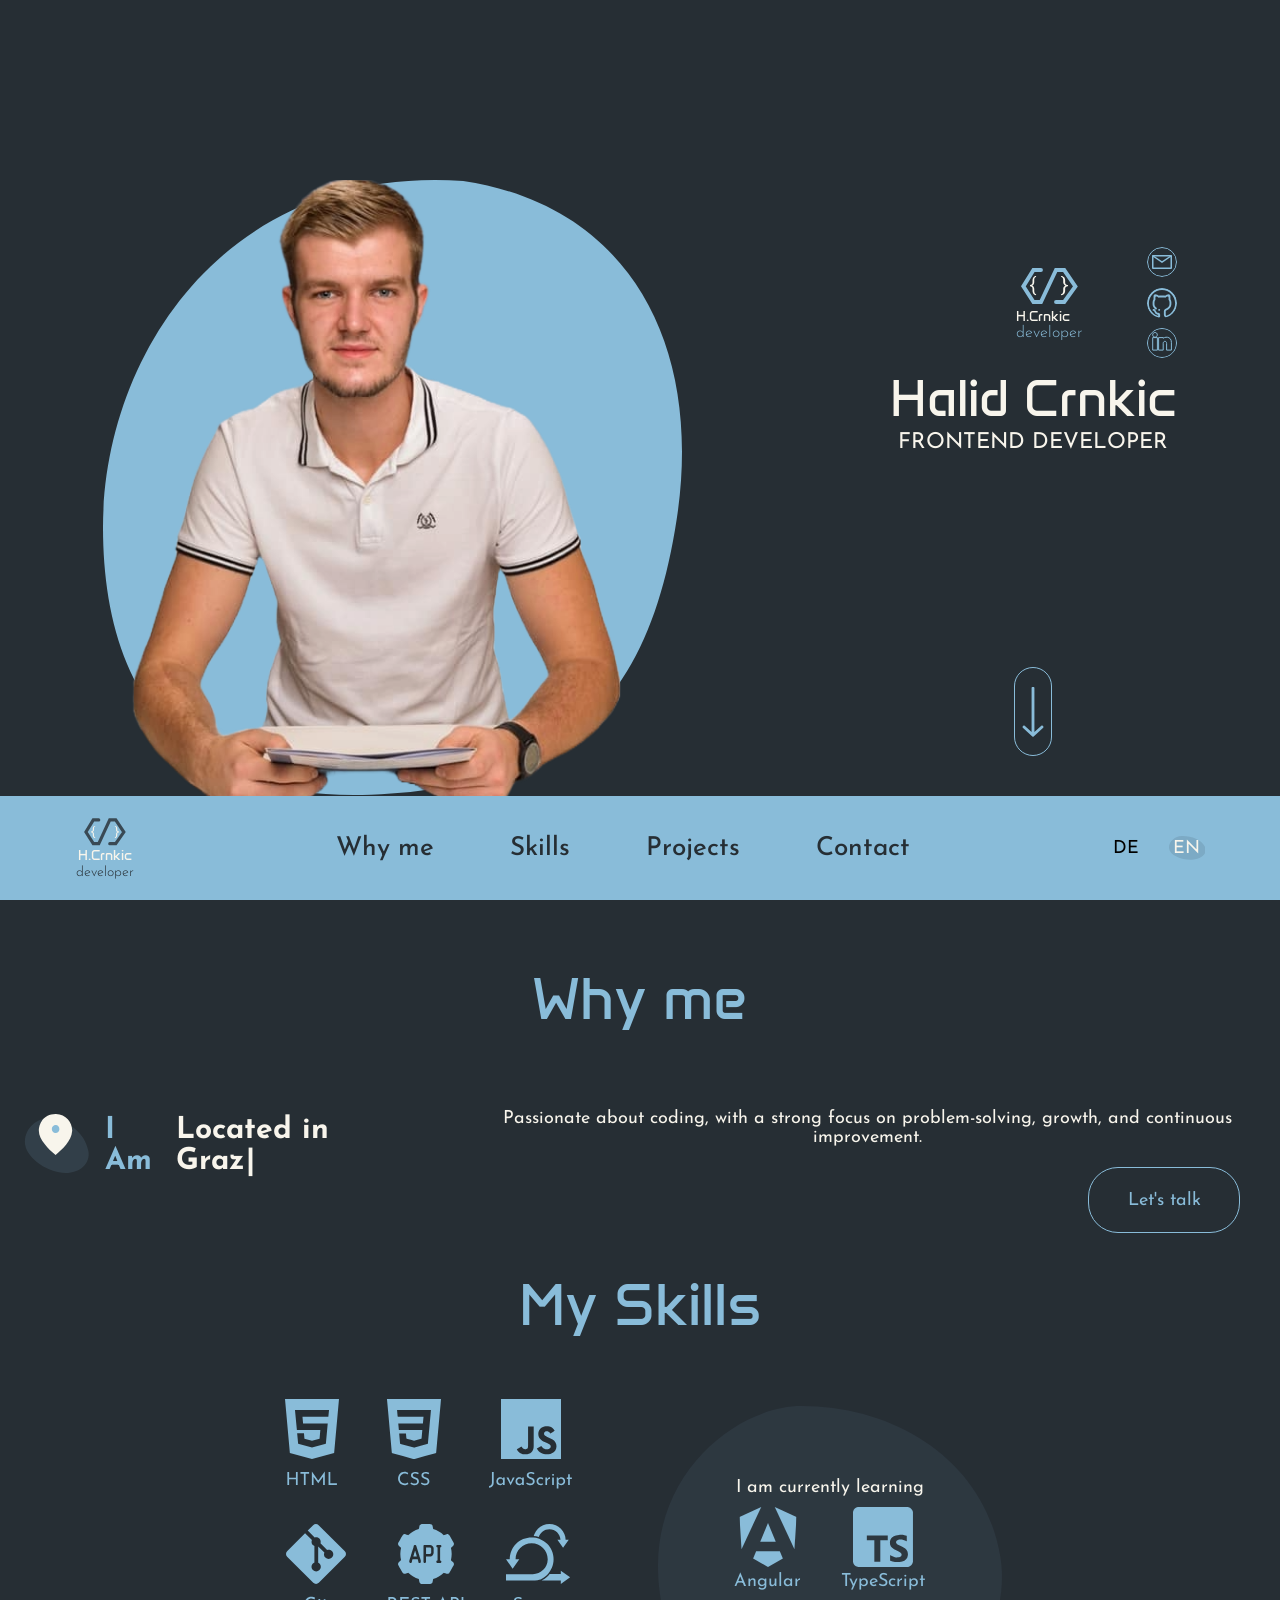
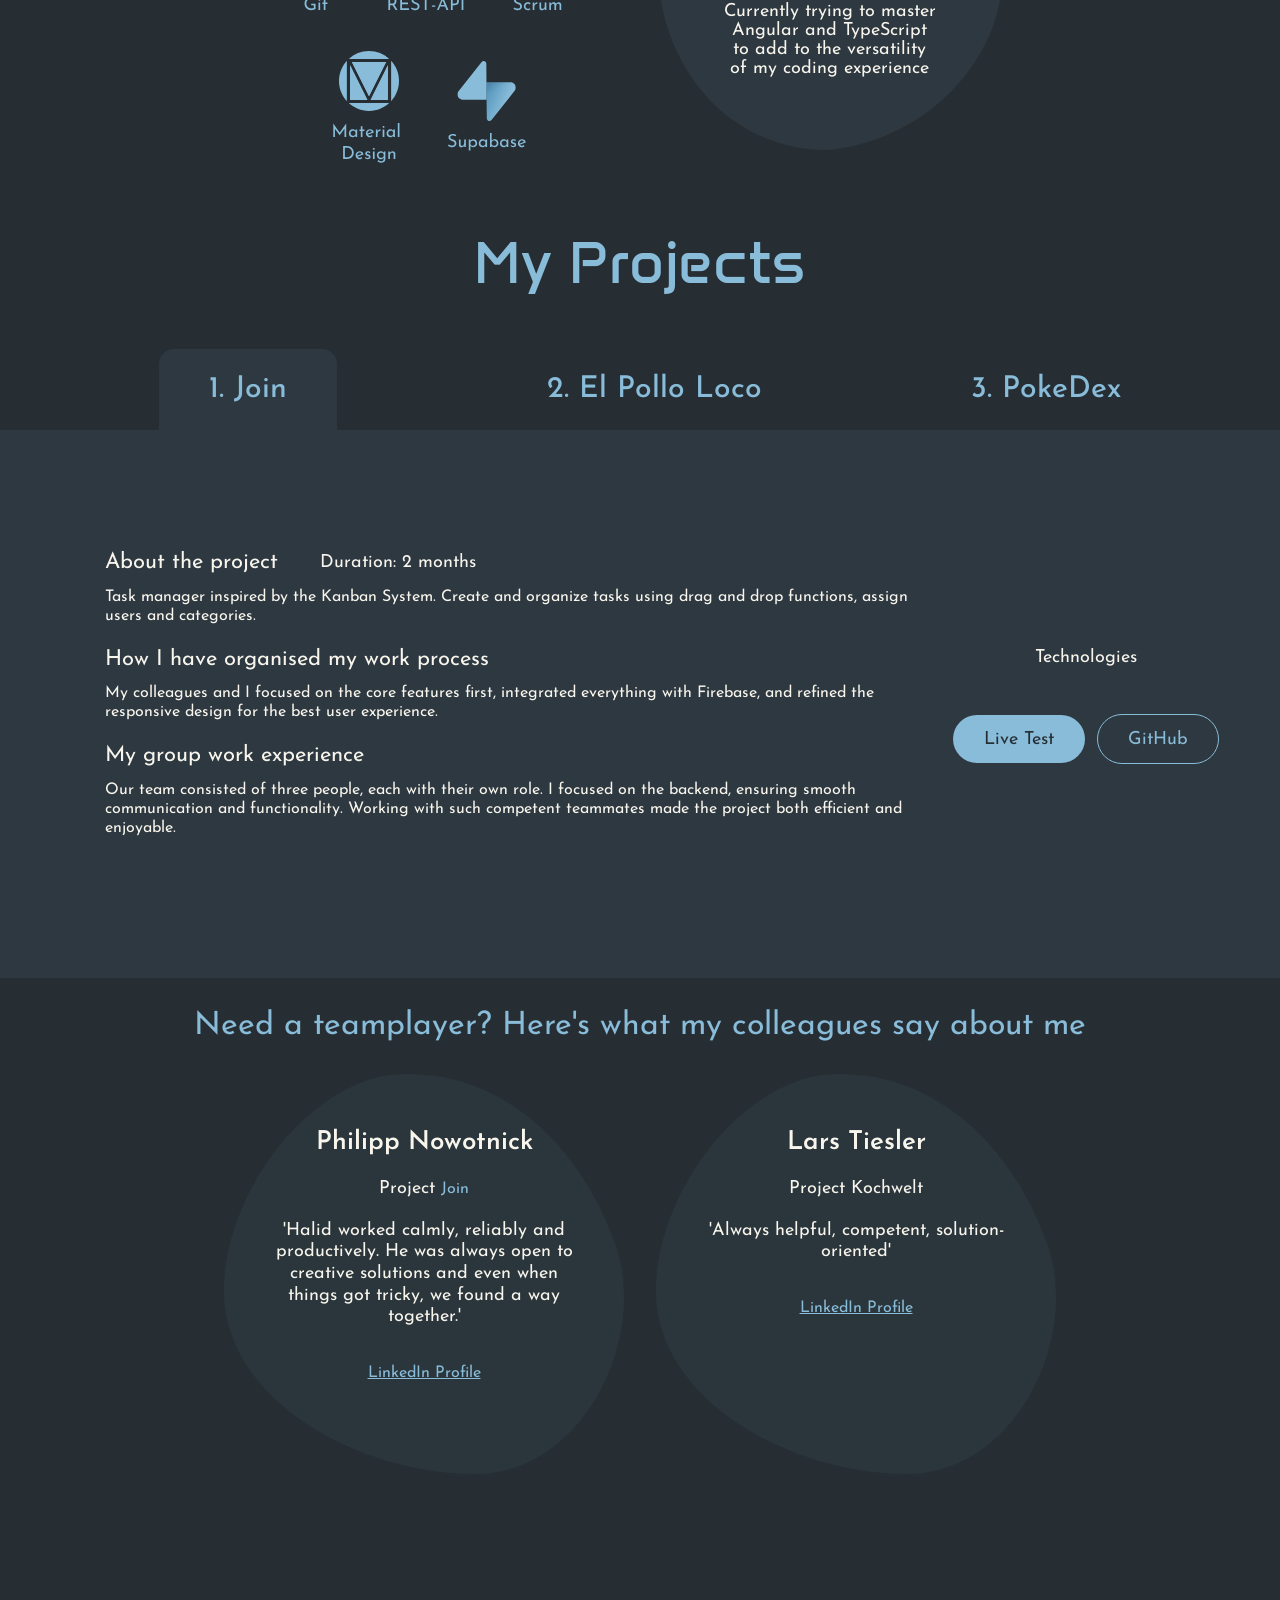
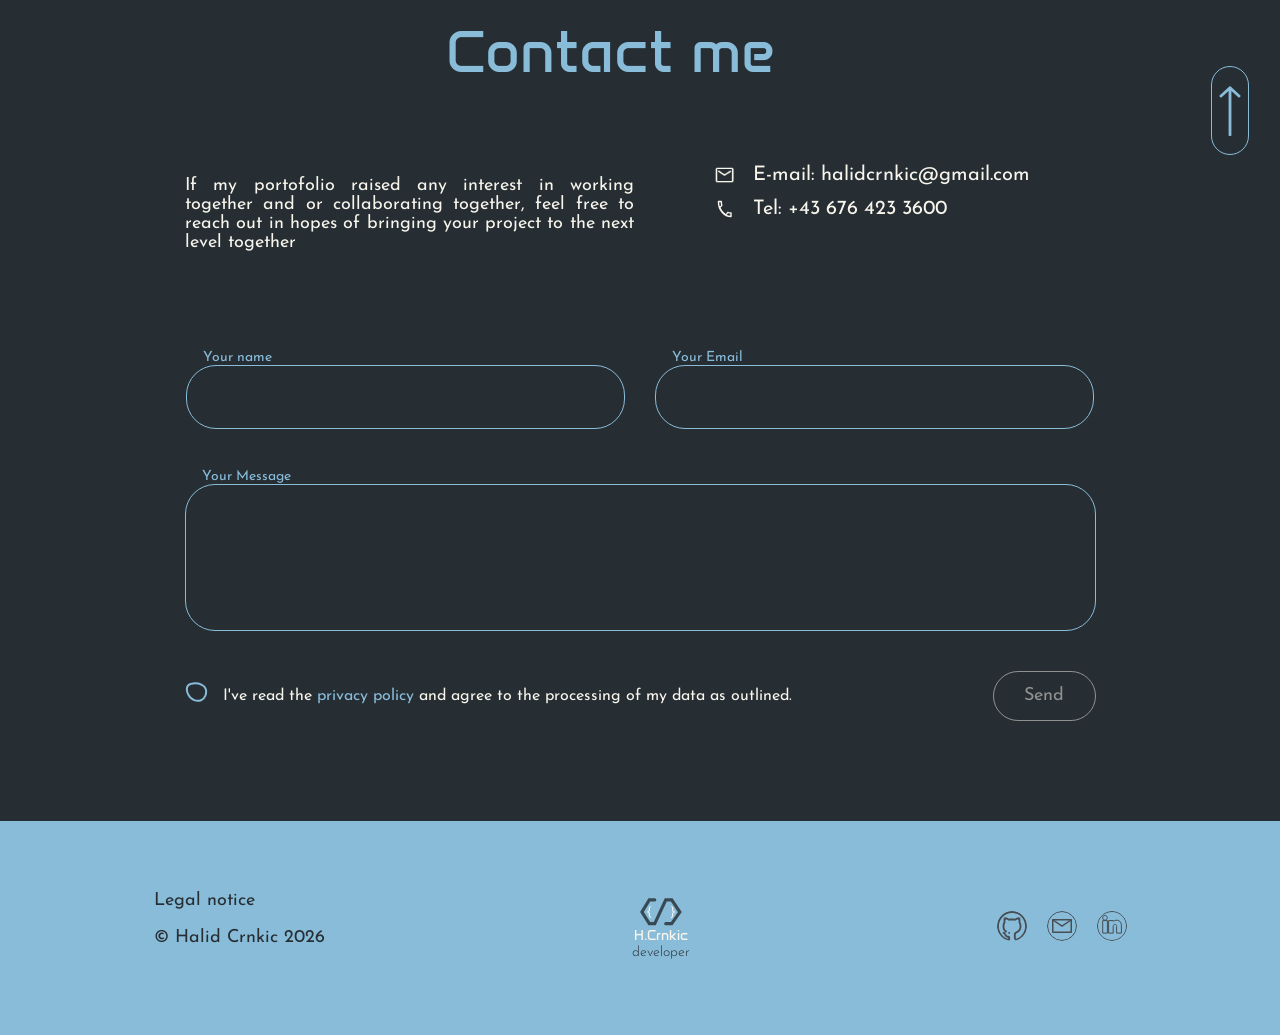
==== commit 7980d4a6: "." ====
--- a/index.html
+++ b/index.html
@@ -169,7 +169,7 @@
             </div>
         </div>
     </div>
-    
+
     <div style="max-width: 1440px; margin: 0 auto;">
         <div class="why-me" id="why-me">
             <p class="why-me-p" data-i18n="whyMe">Why me</p>
@@ -208,8 +208,14 @@
                     <div class="my-skills-default-elipse">
                         <p class="why-me-details-text-text" data-i18n="iAmCurrentlyLearning">I am currently learning</p>
                         <div class="why-me-details-icons">
+                            <div class="skill-icon-text-positioning">
                             <img class="skill-icon-currently" src="./img/Skill Angular.svg">
+                            <p class="skill-icon-text-currently">Angular</p>
+                            </div>
+                            <div class="skill-icon-text-positioning">
                             <img class="skill-icon-currently" src="./img/Skill TypeScript.svg">
+                            <p class="skill-icon-text-currently">TypeScript</p>
+                            </div>
                         </div>
                         <div>
                             <p class="why-me-details-text-text" data-i18n="CurrentlyTrying">Currently trying to master
--- a/style.css
+++ b/style.css
@@ -164,16 +164,16 @@
     display: none;
 }
 
-.hero-section-content-limit{
-    width: 100%; 
-    display: flex; 
-    align-items: flex-end; 
-    justify-content: space-around; 
+.hero-section-content-limit {
+    width: 100%;
+    display: flex;
+    align-items: flex-end;
+    justify-content: space-around;
     max-width: 1440px;
-        height: calc(100vh - 104px);
-}
-
-.menu-bar-content-limit{
+    height: calc(100vh - 104px);
+}
+
+.menu-bar-content-limit {
     display: flex;
     align-items: center;
     max-width: 1440px;
@@ -279,7 +279,7 @@
     align-items: center;
 }
 
-.project-parent-div{
+.project-parent-div {
     width: 100%;
     max-width: 1238px !important;
 }
@@ -522,6 +522,26 @@
     max-width: 300px;
 }
 
+.skill-icon-text-currently {
+    font-family: Josefin Sans;
+    font-weight: 400;
+    font-style: Regular;
+    font-size: 18px;
+    leading-trim: NONE;
+    line-height: 120%;
+    letter-spacing: 0%;
+    color: #89BCD9;
+    margin: 0px;
+}
+
+.skill-icon-text-positioning{
+    display: flex;
+    align-items: center;
+    justify-content: center;
+    flex-direction: column;
+    gap: 4px;
+}
+
 .my-skills-default-elipse {
     position: relative;
     width: clamp(280px, 10vw, 380px);
@@ -539,6 +559,7 @@
 
 .my-skills-default-elipse::after {
     content: "";
+    inset: -12%;
     position: absolute;
     background: url("./img/Hover my skills elipse.svg") center/contain no-repeat;
     opacity: 0;
@@ -651,7 +672,7 @@
     padding: 0px 50px 0px 50px;
 }
 
-.last-formular-placement{
+.last-formular-placement {
     margin-bottom: 25px;
 }
 
@@ -1428,6 +1449,7 @@
         transform: translateY(100%);
         opacity: 0;
     }
+
     to {
         transform: translateY(0);
         opacity: 1;
--- a/media-query/media-query.css
+++ b/media-query/media-query.css
@@ -138,7 +138,7 @@
     }
 
     .my-skills-default-elipse {
-        width: auto;
+        padding: 1rem;
     }
 
     .skills-currently-learning-positioning {
@@ -188,10 +188,12 @@
         height: 72px;
         width: 58px;
     }
-    .check-box-img{
+
+    .check-box-img {
         width: 50px;
     }
-    .error-message{
+
+    .error-message {
         margin-bottom: 20px;
     }
 
@@ -460,166 +462,170 @@
         white-space: normal;
     }
 
-    .last-formular-placement{
-        width: 100%;
-    }
-
-    .hero-section-content-limit{
+    .last-formular-placement {
+        width: 100%;
+    }
+
+    .hero-section-content-limit {
         height: auto;
     }
 
     .game-screenshot {
         height: 190px;
     }
-    .project-details-description-item{
-    padding-bottom: 20px;
-}
-}
-
-@media (min-width: 950px) and (max-width: 1400px) {
-    .project-details-description-title {
-        font-size: 22px;
-    }
-
-    .project-details-description-text {
-        font-family: Josefin Sans;
-        font-weight: 400;
-        font-style: Regular;
-        font-size: 16px;
-        color: #F8F5EC;
-        margin: 0;
-        padding-left: 44px;
-        line-height: 1.2;
-    }
-
-.project-details-description-item{
-    padding-bottom: 20px;
-}
-
-    .project-details-description-section {
-        gap: 0px;
-    }
-
-    .hero-section-responsive {
-        display: none;
-    }
-
-    .hero-section-text-p {
-        font-size: 22px;
-    }
-
-    .hero-section-text-h1 {
-        font-size: 52px;
-    }
-
-    .need-a-teamplayer {
-    display: flex;
-    flex-direction: column;
-    justify-content: center;
-    align-items: center;
-    overflow-x: auto;
-}
-
-    .project-details-pictures-div{
-        padding-right: 40px;
-    }
-
-    .project-details-description-div{
-        padding-left: 40px;
-    }
-}
-
-@media (min-width: 320px) and (max-width: 500px) {
-
-    .menu-eclipse-responsive {
-        width: 80%;
-    }
-
-    .why-me-details-text-text {
-        font-size: 19px;
-        padding-left: 10px;
-        padding-right: 10px;
-        line-height: 1.2;
-        text-align: center;
-    }
-
-    .contact-me-formular-privacy-policy-accept {
-        max-width: 95%;
-        padding-left: 10px;
-        flex-direction: column;
-    }
-
-    .contact-me-checkbox-text {
-        word-break: keep-all;
-        white-space: normal;
-    }
-
-    .check-box-img{
-        width: 83px;
-    }
-
-    .game-screenshot-el-pollo-loco {
-        height: 160px;
-    }
-
-    .project-details-description-section {
-        padding-left: 0px;
-    }
-
-    .project-details {
-        padding: 19px;
-    }
-
-    .why-me-p {
-        font-size: 44px;
-    }
-
-    .project-details-description-item{
-    padding-bottom: 20px !important;
-}
-
-    .contact-me-email-div {
-        gap: 0px;
-    }
-
-    .contact-me-p {
-        font-size: 17px;
-    }
-
-    .project-names {
-        display: flex;
-        align-items: center;
-        justify-content: space-evenly;
-        width: 100%;
-        gap: 0px;
-    }
-
-    .highlight {
-        background: #89BCD912;
-        height: 81px;
-        border-radius: 15px 15px 0px 0px;
-        display: flex;
-        align-items: center;
-        justify-content: center;
-        padding: 0px 15px 0px 15px;
-    }
-
-    .project-names-tabs {
-        font-family: Josefin Sans;
-        font-weight: 500;
-        font-style: Medium;
-        font-size: 15px;
-        color: #89BCD9;
-        cursor: pointer;
-        margin: 0px;
-        transition: 0.3s ease;
-        word-break: keep-all;
-        white-space: normal;
-    }
-}
-
-@media (min-width: 1500px) {
-    .hero-section{
-        height: 704px;
-    }
-}+
+    .project-details-description-item {
+        padding-bottom: 20px;
+    }
+
+    .my-skills-default-elipse::after {
+        width: fit-content;
+    }
+}
+    @media (min-width: 950px) and (max-width: 1400px) {
+        .project-details-description-title {
+            font-size: 22px;
+        }
+
+        .project-details-description-text {
+            font-family: Josefin Sans;
+            font-weight: 400;
+            font-style: Regular;
+            font-size: 16px;
+            color: #F8F5EC;
+            margin: 0;
+            padding-left: 44px;
+            line-height: 1.2;
+        }
+
+        .project-details-description-item {
+            padding-bottom: 20px;
+        }
+
+        .project-details-description-section {
+            gap: 0px;
+        }
+
+        .hero-section-responsive {
+            display: none;
+        }
+
+        .hero-section-text-p {
+            font-size: 22px;
+        }
+
+        .hero-section-text-h1 {
+            font-size: 52px;
+        }
+
+        .need-a-teamplayer {
+            display: flex;
+            flex-direction: column;
+            justify-content: center;
+            align-items: center;
+            overflow-x: auto;
+        }
+
+        .project-details-pictures-div {
+            padding-right: 40px;
+        }
+
+        .project-details-description-div {
+            padding-left: 40px;
+        }
+    }
+
+    @media (min-width: 320px) and (max-width: 500px) {
+
+        .menu-eclipse-responsive {
+            width: 80%;
+        }
+
+        .why-me-details-text-text {
+            font-size: 19px;
+            padding-left: 10px;
+            padding-right: 10px;
+            line-height: 1.2;
+            text-align: center;
+        }
+
+        .contact-me-formular-privacy-policy-accept {
+            max-width: 95%;
+            padding-left: 10px;
+            flex-direction: column;
+        }
+
+        .contact-me-checkbox-text {
+            word-break: keep-all;
+            white-space: normal;
+        }
+
+        .check-box-img {
+            width: 83px;
+        }
+
+        .game-screenshot-el-pollo-loco {
+            height: 160px;
+        }
+
+        .project-details-description-section {
+            padding-left: 0px;
+        }
+
+        .project-details {
+            padding: 19px;
+        }
+
+        .why-me-p {
+            font-size: 44px;
+        }
+
+        .project-details-description-item {
+            padding-bottom: 20px !important;
+        }
+
+        .contact-me-email-div {
+            gap: 0px;
+        }
+
+        .contact-me-p {
+            font-size: 17px;
+        }
+
+        .project-names {
+            display: flex;
+            align-items: center;
+            justify-content: space-evenly;
+            width: 100%;
+            gap: 0px;
+        }
+
+        .highlight {
+            background: #89BCD912;
+            height: 81px;
+            border-radius: 15px 15px 0px 0px;
+            display: flex;
+            align-items: center;
+            justify-content: center;
+            padding: 0px 15px 0px 15px;
+        }
+
+        .project-names-tabs {
+            font-family: Josefin Sans;
+            font-weight: 500;
+            font-style: Medium;
+            font-size: 15px;
+            color: #89BCD9;
+            cursor: pointer;
+            margin: 0px;
+            transition: 0.3s ease;
+            word-break: keep-all;
+            white-space: normal;
+        }
+    }
+
+    @media (min-width: 1500px) {
+        .hero-section {
+            height: 704px;
+        }
+    }
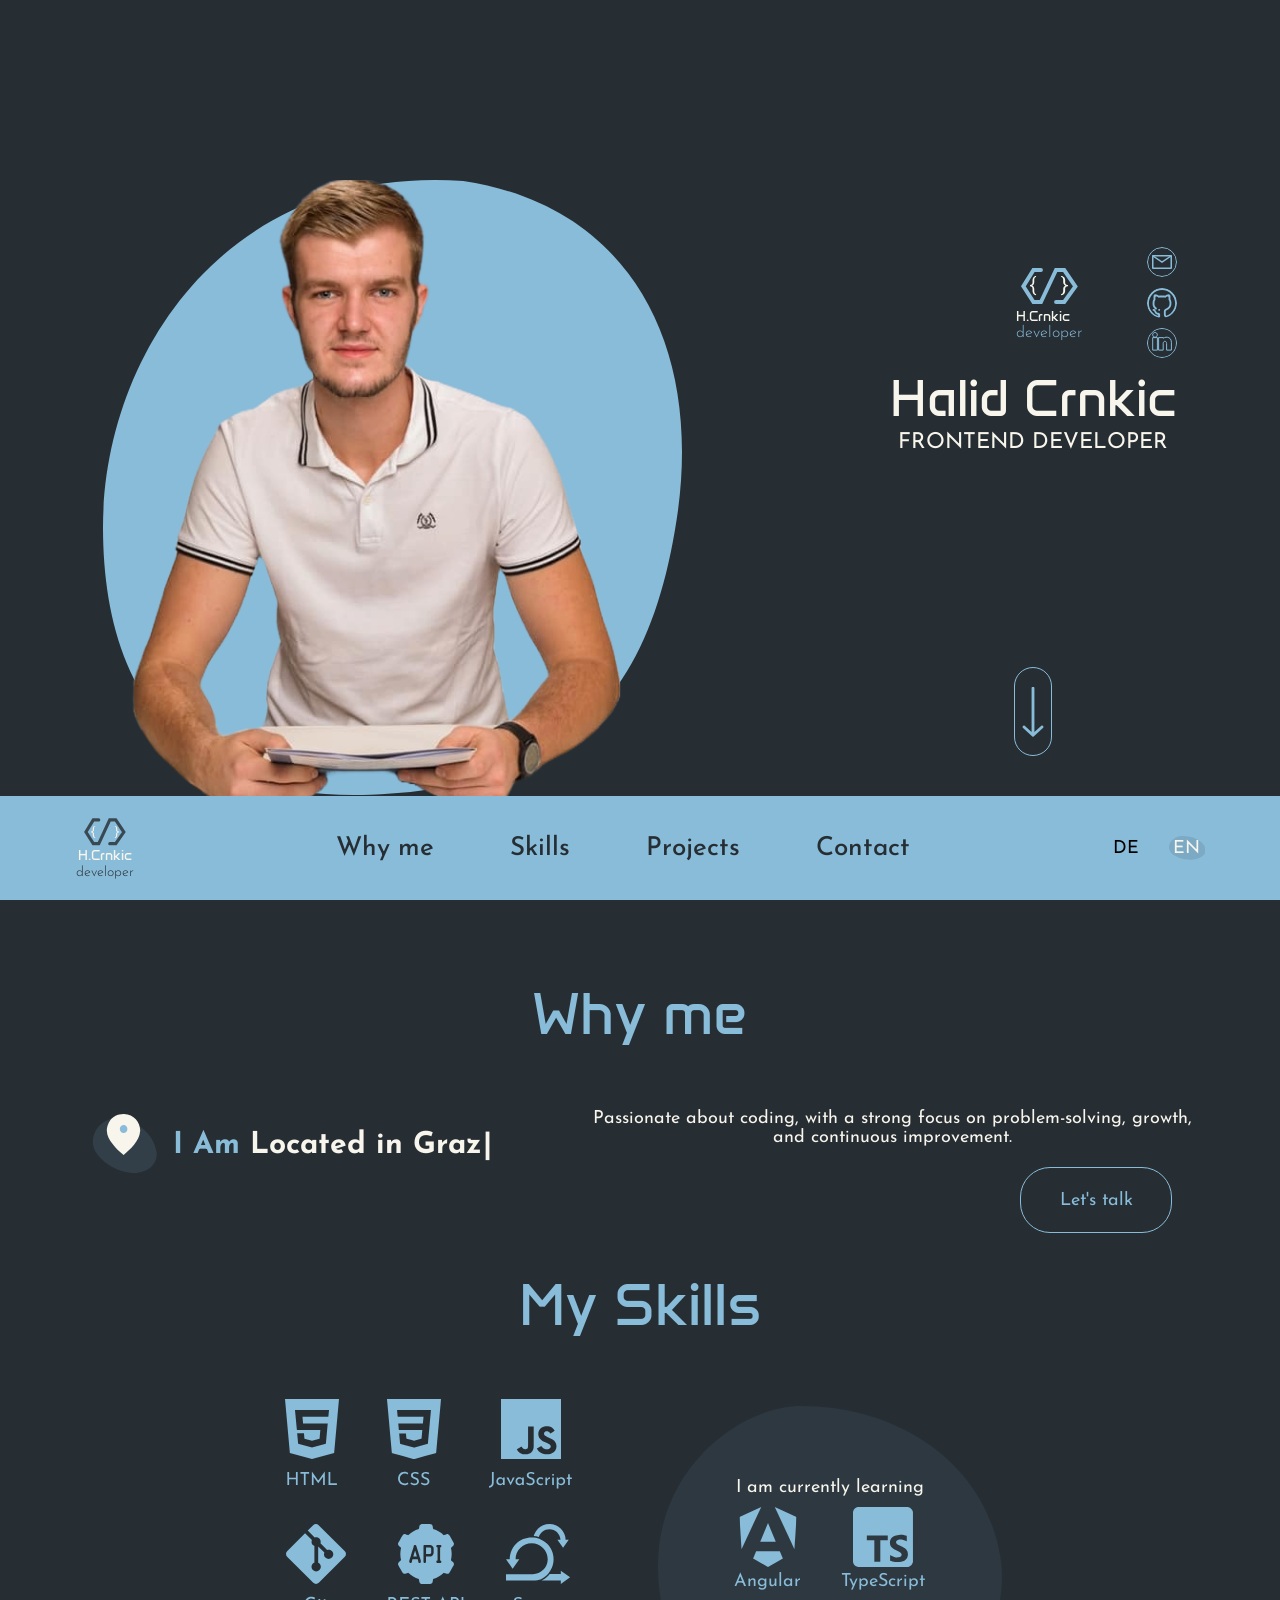
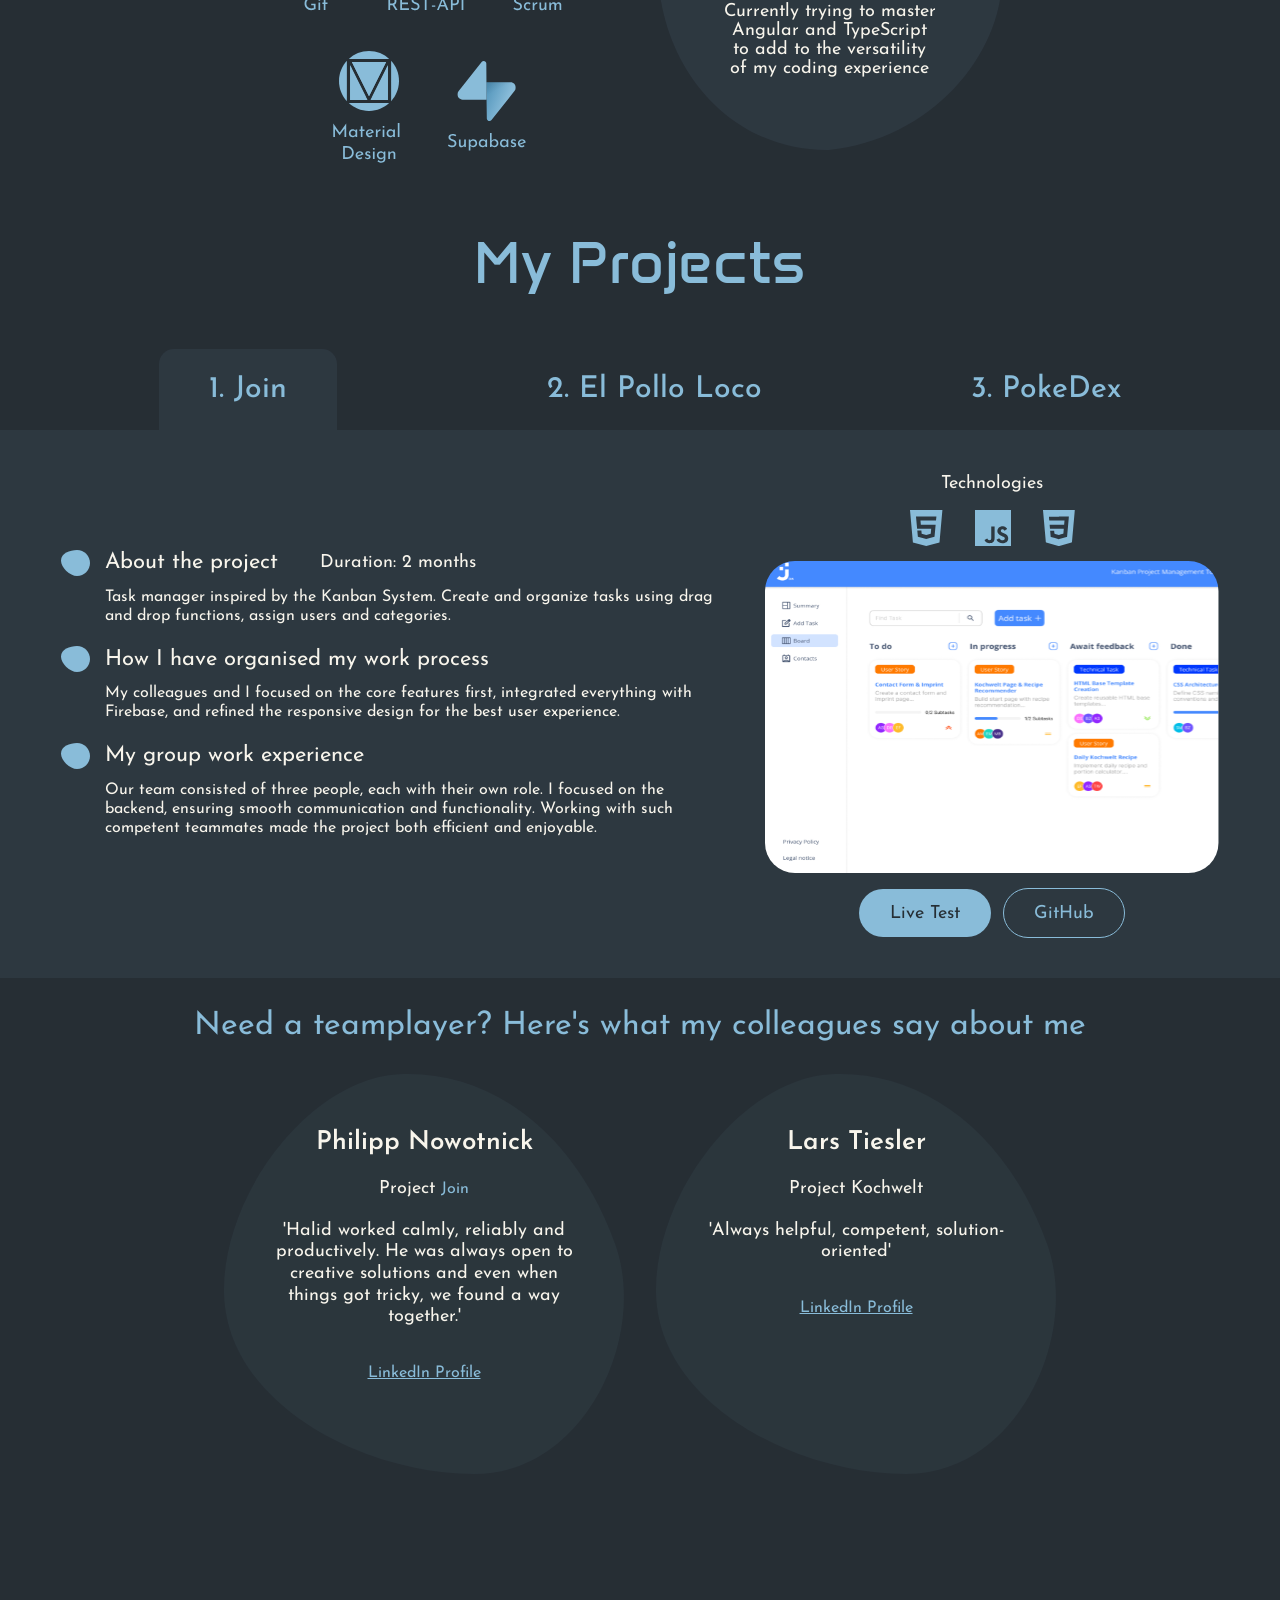
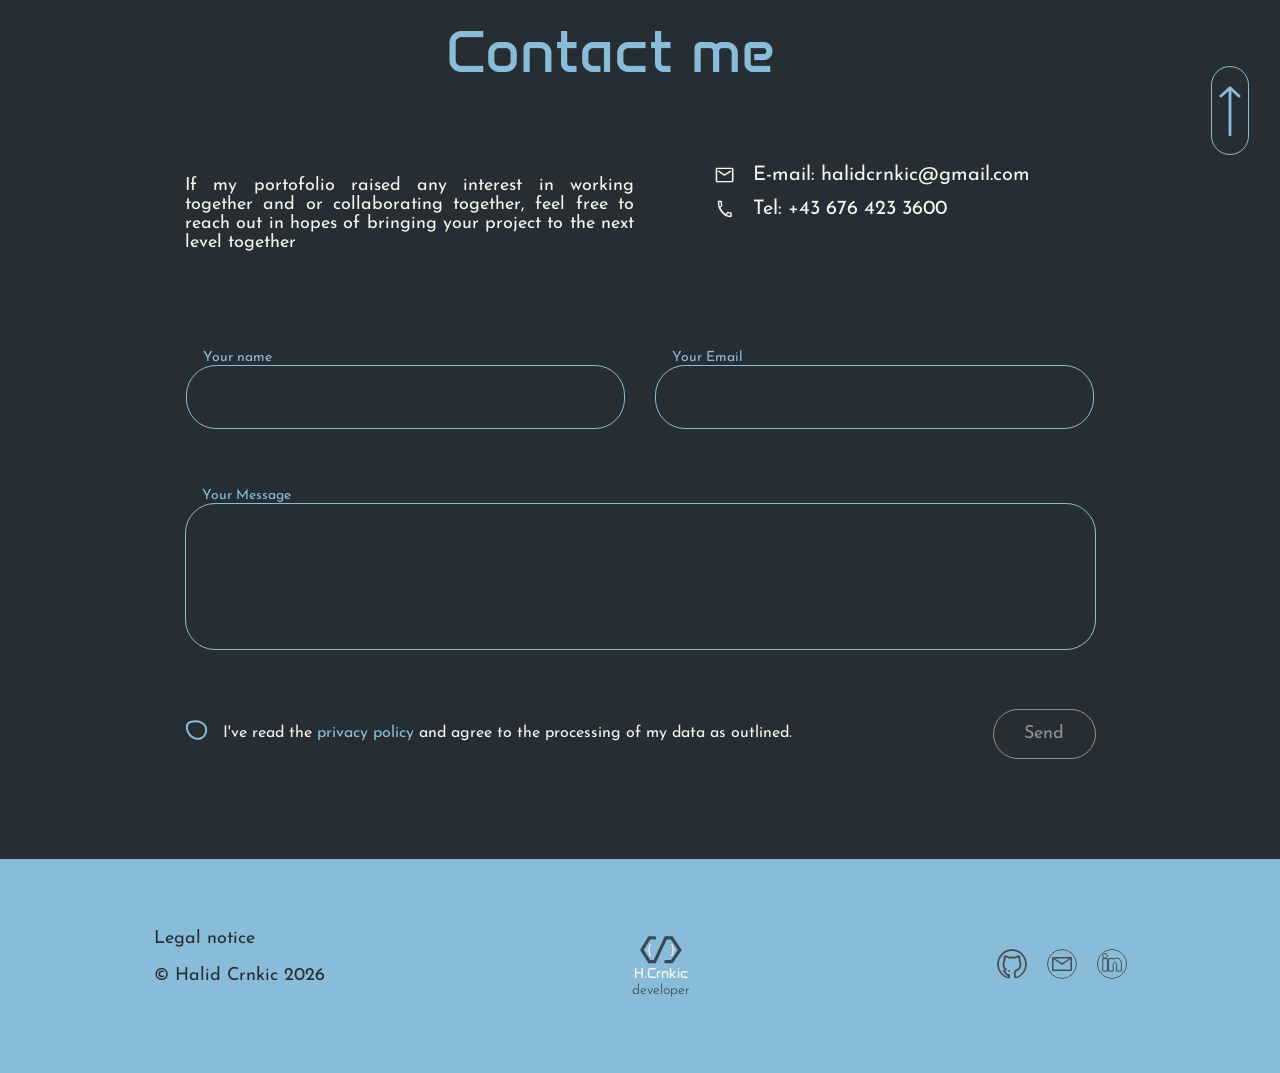
==== commit ce5e385e: "media query hero section delete, scrollbar back, inputfields onblur, error messages 16px, why me bub" ====
--- a/index.html
+++ b/index.html
@@ -170,7 +170,7 @@
         </div>
     </div>
 
-    <div style="max-width: 1440px; margin: 0 auto;">
+    <div class="why-me-content-limit">
         <div class="why-me" id="why-me">
             <p class="why-me-p" data-i18n="whyMe">Why me</p>
             <div class="why-me-details">
@@ -181,7 +181,8 @@
                         <p class="located-in" data-i18n="Located"> located in Graz.. </p>
                     </div>
                     <div class="why-me-details-text-button">
-                        <p class="why-me-details-text-text" data-i18n="iAmPassionate">Passionate about coding, with a strong focus on problem-solving, growth, and continuous improvement.
+                        <p class="why-me-details-text-text" data-i18n="iAmPassionate">Passionate about coding, with a
+                            strong focus on problem-solving, growth, and continuous improvement.
                         </p>
                         <div class="lets-talk-button" onclick="menuScroll('letstalk')">
                             <p class="lets-talk-text" data-i18n="letsTalk">Let's talk</p>
@@ -190,47 +191,48 @@
                 </div>
             </div>
         </div>
-
-        <div class="my-skills" id="skills">
-            <p class="why-me-p" id="my-skills" data-i18n="mySkills">My Skills</p>
-            <div class="skills-currently-learning-positioning">
-                <div class="skills-icons">
-                    <img class="skill-icon" src="./img/Skill HTML.svg">
-                    <img class="skill-icon" src="./img/Skill CSS.svg">
-                    <img class="skill-icon" src="./img/Skill JavaScript.svg">
-                    <img class="skill-icon" src="./img/Skill Git.svg">
-                    <img class="skill-icon" src="./img/Skill RESTApi.svg">
-                    <img class="skill-icon" src="./img/Skill Scrum.svg">
-                    <img class="skill-icon" src="./img/Skill Material Design.svg">
-                    <img class="skill-icon" src="./img/Skill Supabase.svg">
-                </div>
-                <div class="currently-learning-skills-icon">
-                    <div class="my-skills-default-elipse">
-                        <p class="why-me-details-text-text" data-i18n="iAmCurrentlyLearning">I am currently learning</p>
-                        <div class="why-me-details-icons">
-                            <div class="skill-icon-text-positioning">
+    </div>
+    
+    <div class="my-skills" id="skills">
+        <p class="why-me-p" id="my-skills" data-i18n="mySkills">My Skills</p>
+        <div class="skills-currently-learning-positioning">
+            <div class="skills-icons">
+                <img class="skill-icon" src="./img/Skill HTML.svg">
+                <img class="skill-icon" src="./img/Skill CSS.svg">
+                <img class="skill-icon" src="./img/Skill JavaScript.svg">
+                <img class="skill-icon" src="./img/Skill Git.svg">
+                <img class="skill-icon" src="./img/Skill RESTApi.svg">
+                <img class="skill-icon" src="./img/Skill Scrum.svg">
+                <img class="skill-icon" src="./img/Skill Material Design.svg">
+                <img class="skill-icon" src="./img/Skill Supabase.svg">
+            </div>
+            <div class="currently-learning-skills-icon">
+                <div class="my-skills-default-elipse">
+                    <p class="why-me-details-text-text" data-i18n="iAmCurrentlyLearning">I am currently learning</p>
+                    <div class="why-me-details-icons">
+                        <div class="skill-icon-text-positioning">
                             <img class="skill-icon-currently" src="./img/Skill Angular.svg">
                             <p class="skill-icon-text-currently">Angular</p>
-                            </div>
-                            <div class="skill-icon-text-positioning">
+                        </div>
+                        <div class="skill-icon-text-positioning">
                             <img class="skill-icon-currently" src="./img/Skill TypeScript.svg">
                             <p class="skill-icon-text-currently">TypeScript</p>
-                            </div>
-                        </div>
-                        <div>
-                            <p class="why-me-details-text-text" data-i18n="CurrentlyTrying">Currently trying to master
-                                <br>Angular and TypeScript<br> to
-                                add to the versatility <br>of my coding experience
-                            </p>
-                        </div>
-                    </div>
-                </div>
-
-                <div class="lets-talk-button-responsive" onclick="menuScroll('letstalk')">
-                    <p class="lets-talk-text" data-i18n="letsTalk">Let's talk</p>
-                </div>
-            </div>
-        </div>
+                        </div>
+                    </div>
+                    <div>
+                        <p class="why-me-details-text-text" data-i18n="CurrentlyTrying">Currently trying to master
+                            <br>Angular and TypeScript<br> to
+                            add to the versatility <br>of my coding experience
+                        </p>
+                    </div>
+                </div>
+            </div>
+
+            <div class="lets-talk-button-responsive" onclick="menuScroll('letstalk')">
+                <p class="lets-talk-text" data-i18n="letsTalk">Let's talk</p>
+            </div>
+        </div>
+    </div>
     </div>
     <div class="my-projects" id="projects">
         <p class="why-me-p" id="my-projects" data-i18n="myProjects">My Projects</p>
@@ -243,43 +245,43 @@
         <div class="project-details" id="project-details">
         </div>
     </div>
-    
-        <div>
-            <p class="need-a-team-player-headline" data-i18n="NeedATeamplayer">Need a teamplayer? Here's what my
-                colleagues say about me</p>
-        </div>
-        <div class="need-a-teamplayer">
-
-            <div class="need-a-teamplayer-elipse-div">
-                <div class="need-a-teamplayer-elipse">
-                    <div class="need-a-teamplayer-details-positioning">
-                        <p class="need-a-teamplayer-name">Philipp Nowotnick</p>
-                        <p class="need-a-teamplayer-details">Project <a href="#" class="need-a-teamplayer-link">Join</a>
-                        </p>
-                        <p class="need-a-teamplayer-details" data-i18n="philipp">"Halid arbeitet ruhig, zuverlässig und
-                            produktiv. Er war immer
-                            offen für kreative Lösungen und auch wenn’s mal knifflig wurde, haben wir gemeinsam einen
-                            Weg
-                            gefunden."</p>
-                        <a href="https://www.linkedin.com/in/philipp-nowotnick-674611402/"
-                            class="need-a-teamplayer-link-underline">
-                            <p>LinkedIn Profile</p>
-                        </a>
-                    </div>
-                </div>
-                <div class="need-a-teamplayer-elipse">
-                    <div class="need-a-teamplayer-details-positioning">
-                        <p class="need-a-teamplayer-name">Lars Tiesler</p>
-                        <p class="need-a-teamplayer-details">Project Kochwelt</p>
-                        <p class="need-a-teamplayer-details" data-i18n="lars">"Immer hilfsbereit, kompetent,
-                            lösungsorientiert"</p>
-                        <a href="linkedin.com/in/lars-tieseler-50922b261" class="need-a-teamplayer-link-underline">
-                            <p>LinkedIn Profile</p>
-                        </a>
-                    </div>
-                </div>
-            </div>
-        </div>
+
+    <div>
+        <p class="need-a-team-player-headline" data-i18n="NeedATeamplayer">Need a teamplayer? Here's what my
+            colleagues say about me</p>
+    </div>
+    <div class="need-a-teamplayer">
+
+        <div class="need-a-teamplayer-elipse-div">
+            <div class="need-a-teamplayer-elipse">
+                <div class="need-a-teamplayer-details-positioning">
+                    <p class="need-a-teamplayer-name">Philipp Nowotnick</p>
+                    <p class="need-a-teamplayer-details">Project <a href="#" class="need-a-teamplayer-link">Join</a>
+                    </p>
+                    <p class="need-a-teamplayer-details" data-i18n="philipp">"Halid arbeitet ruhig, zuverlässig und
+                        produktiv. Er war immer
+                        offen für kreative Lösungen und auch wenn’s mal knifflig wurde, haben wir gemeinsam einen
+                        Weg
+                        gefunden."</p>
+                    <a href="https://www.linkedin.com/in/philipp-nowotnick-674611402/"
+                        class="need-a-teamplayer-link-underline">
+                        <p>LinkedIn Profile</p>
+                    </a>
+                </div>
+            </div>
+            <div class="need-a-teamplayer-elipse">
+                <div class="need-a-teamplayer-details-positioning">
+                    <p class="need-a-teamplayer-name">Lars Tiesler</p>
+                    <p class="need-a-teamplayer-details">Project Kochwelt</p>
+                    <p class="need-a-teamplayer-details" data-i18n="lars">"Immer hilfsbereit, kompetent,
+                        lösungsorientiert"</p>
+                    <a href="linkedin.com/in/lars-tieseler-50922b261" class="need-a-teamplayer-link-underline">
+                        <p>LinkedIn Profile</p>
+                    </a>
+                </div>
+            </div>
+        </div>
+    </div>
 
     <div class="contact-me-placement-div">
         <div>
@@ -316,19 +318,19 @@
         <div class="contact-me-formular-first-two-fields">
             <div class="input-field-responsive">
                 <p class="contact-me-formular-text" data-i18n="yourName">Your name</p>
-                <input class="contact-formular-first-two-inputfields" type="text" id="inputname">
+                <input class="contact-formular-first-two-inputfields" type="text" id="inputname" onblur="validateName()">
                 <div id="errorname"></div>
             </div>
             <div class="input-field-responsive">
                 <p class="contact-me-formular-text" data-i18n="yourEmail">Your Email</p>
-                <input class="contact-formular-first-two-inputfields" type="email" id="inputemail">
+                <input class="contact-formular-first-two-inputfields" type="email" id="inputemail" onblur="validateEmail()">
                 <div id="erroremail"></div>
             </div>
         </div>
         <div class="contact-me-last-formular-checkbox-placement-div">
             <div class="last-formular-placement">
                 <p class="contact-me-formular-text" data-i18n="yourMessage">Your Message</p>
-                <textarea class="contact-me-formular-last-inputfield" type="text" id="inputmessage"></textarea>
+                <textarea class="contact-me-formular-last-inputfield" type="text" id="inputmessage" onblur="validateMessage()"></textarea>
             </div>
             <div id="errormessage"></div>
             <div class="contact-me-formular-privacy-policy-accept">
--- a/style.css
+++ b/style.css
@@ -1,7 +1,9 @@
+
 html {
     background-color: rgba(38, 46, 52, 1);
     scroll-behavior: smooth;
 }
+
 
 body {
     margin: 0px;
@@ -18,6 +20,7 @@
     top: 0;
     z-index: 1000;
 }
+
 
 .logo-dark-mob {
     width: 48px;
@@ -111,7 +114,7 @@
 
 .hero-section {
     opacity: 1;
-    height: calc(100vh - 104px);
+    min-height: calc(100vh - 104px);
     top: 41px;
     left: 114px;
     display: flex;
@@ -179,6 +182,8 @@
     max-width: 1440px;
     justify-content: space-around;
     width: 100%;
+    margin: 0 auto;
+    box-sizing: border-box;
 }
 
 input:-webkit-autofill,
@@ -412,6 +417,15 @@
     display: flex;
     align-items: center;
     justify-content: center;
+    width: 100%;
+   
+}
+
+.why-me-content-limit{
+    max-width: 1440px;
+    margin: 0 auto;
+    box-sizing: border-box;
+    width: 100%;
 }
 
 .i-am {
@@ -443,13 +457,14 @@
     justify-content: center;
     gap: 10px;
     margin-left: 20px;
+    white-space: nowrap;
 }
 
 .why-me-details-standpoint-text-div {
     display: flex;
     align-items: center;
     justify-content: space-between;
-    gap: 80px;
+    gap: 100px;
     padding-right: 20px;
 }
 
@@ -461,6 +476,7 @@
     color: #F8F5EC;
     margin: 0px;
     text-align: center;
+    max-width: 600px;
 }
 
 .why-me-details-text-button {
@@ -557,6 +573,10 @@
     z-index: 1;
 }
 
+#why-me, #skills, #projects, #contact {
+    scroll-margin-top: 100px;
+}
+
 .my-skills-default-elipse::after {
     content: "";
     inset: -12%;
@@ -599,6 +619,8 @@
     --sb-size: 6px;
 }
 
+
+
 body::-webkit-scrollbar {
     width: var(--sb-size)
 }
@@ -673,7 +695,7 @@
 }
 
 .last-formular-placement {
-    margin-bottom: 25px;
+    margin-bottom: 15px;
 }
 
 .project-details-placement-div {
@@ -993,7 +1015,7 @@
     border-radius: 30px;
     border: 1px solid #89BCD9;
     background-color: #262E34;
-    margin-bottom: 25px;
+    margin-bottom: 15px;
     outline: none;
     caret-color: #FFFFFF;
     padding-left: 20px;
@@ -1036,7 +1058,7 @@
     display: flex;
     align-items: center;
     justify-content: space-between;
-    gap: 5px;
+    gap: 15px;
     width: 100%;
     margin-top: 15px;
     padding-bottom: 100px;
@@ -1045,15 +1067,18 @@
 .contact-me-last-formular-checkbox-placement-div {
     display: flex;
     flex-direction: column;
-    align-items: center;
+    align-items: flex-start;
 }
 
 .contact-me-checkbox-text {
     font-family: Josefin Sans;
     font-weight: 400;
-    font-style: Regular;
     font-size: 16px;
     color: #F8F5EC;
+    line-height: 1.4;
+    margin: 0;
+    flex: 1;
+    min-width: 0;
 }
 
 .contact-link {
@@ -1120,6 +1145,8 @@
     align-items: center;
     justify-content: center;
     gap: 8px;
+    flex: 1;
+    min-width: 0;
 }
 
 footer {
@@ -1134,7 +1161,9 @@
 
 .footer-placement-div {
     display: flex;
-    width: 1440px;
+    width: 100%;
+    max-width: 1440px;
+    box-sizing: border-box;
     align-items: center;
     justify-content: space-around;
 }
@@ -1291,12 +1320,6 @@
     50% {
         opacity: 0;
     }
-}
-
-
-* {
-    -ms-overflow-style: none;
-    scrollbar-width: none;
 }
 
 .menu-bar-highlight {
@@ -1424,10 +1447,15 @@
     font-family: Josefin Sans;
     font-weight: 400;
     font-style: Regular;
-    font-size: 14px;
+    font-size: 16px;
     color: #E44C36;
     margin: 0px;
     margin-left: 17px;
+}
+
+#errorname, #erroremail, #errormessage {
+    min-height: 24px;
+    margin-bottom: 5px;
 }
 
 
@@ -1478,4 +1506,16 @@
     color: rgba(38, 46, 52, 1);
     max-width: 300px;
     padding: 20px;
+}
+
+@keyframes vibrate {
+    0%, 100% { transform: translateX(0); }
+    20% { transform: translateX(-5px); }
+    40% { transform: translateX(5px); }
+    60% { transform: translateX(-5px); }
+    80% { transform: translateX(5px); }
+}
+
+.vibrate {
+    animation: vibrate 0.4s ease;
 }
--- a/media-query/media-query.css
+++ b/media-query/media-query.css
@@ -127,6 +127,13 @@
         margin-top: 10px;
     }
 
+    #why-me,
+    #skills,
+    #projects,
+    #contact {
+        scroll-margin-top: 0px;
+    }
+
     .arrow-down-img-responsive {
         display: block;
         cursor: pointer;
@@ -189,10 +196,6 @@
         width: 58px;
     }
 
-    .check-box-img {
-        width: 50px;
-    }
-
     .error-message {
         margin-bottom: 20px;
     }
@@ -213,11 +216,11 @@
 
     .contact-me-description-text {
         padding-right: 40px;
-        padding-left: 25px;
+        padding-left: 40px;
     }
 
     .contact-me-icons-placement {
-        padding-left: 25px;
+        padding-left: 40px;
     }
 
     .contact-me-formular-first-two-fields {
@@ -240,7 +243,7 @@
     input,
     textarea {
         margin: 0;
-        padding: 10px;
+        padding: 35px;
     }
 
     .contact-me-formular {
@@ -481,151 +484,198 @@
     .my-skills-default-elipse::after {
         width: fit-content;
     }
-}
-    @media (min-width: 950px) and (max-width: 1400px) {
-        .project-details-description-title {
-            font-size: 22px;
-        }
-
-        .project-details-description-text {
-            font-family: Josefin Sans;
-            font-weight: 400;
-            font-style: Regular;
-            font-size: 16px;
-            color: #F8F5EC;
-            margin: 0;
-            padding-left: 44px;
-            line-height: 1.2;
-        }
-
-        .project-details-description-item {
-            padding-bottom: 20px;
-        }
-
-        .project-details-description-section {
-            gap: 0px;
-        }
-
-        .hero-section-responsive {
-            display: none;
-        }
-
-        .hero-section-text-p {
-            font-size: 22px;
-        }
-
-        .hero-section-text-h1 {
-            font-size: 52px;
-        }
-
-        .need-a-teamplayer {
-            display: flex;
-            flex-direction: column;
-            justify-content: center;
-            align-items: center;
-            overflow-x: auto;
-        }
-
-        .project-details-pictures-div {
-            padding-right: 40px;
-        }
-
-        .project-details-description-div {
-            padding-left: 40px;
-        }
-    }
-
-    @media (min-width: 320px) and (max-width: 500px) {
-
-        .menu-eclipse-responsive {
-            width: 80%;
-        }
-
-        .why-me-details-text-text {
-            font-size: 19px;
-            padding-left: 10px;
-            padding-right: 10px;
-            line-height: 1.2;
-            text-align: center;
-        }
-
-        .contact-me-formular-privacy-policy-accept {
-            max-width: 95%;
-            padding-left: 10px;
-            flex-direction: column;
-        }
-
-        .contact-me-checkbox-text {
-            word-break: keep-all;
-            white-space: normal;
-        }
-
-        .check-box-img {
-            width: 83px;
-        }
-
-        .game-screenshot-el-pollo-loco {
-            height: 160px;
-        }
-
-        .project-details-description-section {
-            padding-left: 0px;
-        }
-
-        .project-details {
-            padding: 19px;
-        }
-
-        .why-me-p {
-            font-size: 44px;
-        }
-
-        .project-details-description-item {
-            padding-bottom: 20px !important;
-        }
-
-        .contact-me-email-div {
-            gap: 0px;
-        }
-
-        .contact-me-p {
-            font-size: 17px;
-        }
-
-        .project-names {
-            display: flex;
-            align-items: center;
-            justify-content: space-evenly;
-            width: 100%;
-            gap: 0px;
-        }
-
-        .highlight {
-            background: #89BCD912;
-            height: 81px;
-            border-radius: 15px 15px 0px 0px;
-            display: flex;
-            align-items: center;
-            justify-content: center;
-            padding: 0px 15px 0px 15px;
-        }
-
-        .project-names-tabs {
-            font-family: Josefin Sans;
-            font-weight: 500;
-            font-style: Medium;
-            font-size: 15px;
-            color: #89BCD9;
-            cursor: pointer;
-            margin: 0px;
-            transition: 0.3s ease;
-            word-break: keep-all;
-            white-space: normal;
-        }
-    }
-
-    @media (min-width: 1500px) {
-        .hero-section {
-            height: 704px;
-        }
-    }+
+    .i-am {
+        font-size: 21px;
+    }
+
+
+}
+
+@media (min-width: 950px) and (max-width: 1400px) {
+    .project-details-description-title {
+        font-size: 22px;
+    }
+
+    .project-details-description-text {
+        font-family: Josefin Sans;
+        font-weight: 400;
+        font-style: Regular;
+        font-size: 16px;
+        color: #F8F5EC;
+        margin: 0;
+        padding-left: 44px;
+        line-height: 1.2;
+    }
+
+    .project-details-description-item {
+        padding-bottom: 20px;
+    }
+
+    .project-details-description-section {
+        gap: 0px;
+    }
+
+    .hero-section-responsive {
+        display: none;
+    }
+
+    .hero-section-text-p {
+        font-size: 22px;
+    }
+
+    .hero-section-text-h1 {
+        font-size: 52px;
+    }
+
+    .need-a-teamplayer {
+        display: flex;
+        flex-direction: column;
+        justify-content: center;
+        align-items: center;
+        overflow-x: auto;
+    }
+
+    .project-details-pictures-div {
+        padding-right: 40px;
+    }
+
+    .project-details-description-div {
+        padding-left: 40px;
+    }
+}
+
+@media (min-width: 320px) and (max-width: 500px) {
+
+    #contact-me{
+        padding-left: 17px;
+    }
+
+    .contact-me-formular-privacy-policy-accept {
+        gap: 35px;
+    }
+
+    .need-a-teamplayer-elipse {
+        background-size: 333px;
+        background-repeat: no-repeat;
+        min-width: 333px;
+    }
+
+    .need-a-teamplayer-elipse:hover {
+        background-size: 333px;
+        background-repeat: no-repeat;
+        min-width: 333px;
+    }
+
+    .need-a-teamplayer-elipse {
+        justify-content: center;
+    }
+
+    .need-a-teamplayer-elipse-div {
+        padding-left: 30px;
+        padding-right: 30px;
+    }
+
+    .need-a-teamplayer-details {
+        font-size: 16px;
+    }
+
+    .standpoint-icon {
+        height: 30px;
+    }
+
+    .why-me-details-standpoint-text-icons {
+        margin-left: 0px;
+        padding-left: 10px;
+    }
+
+    .why-me-details-standpoint-text-div {
+        padding-right: 0px;
+    }
+
+    .located-in {
+        font-size: 21px;
+    }
+
+    .menu-eclipse-responsive {
+        width: 80%;
+    }
+
+    .why-me-details-text-text {
+        font-size: 19px;
+        padding-left: 10px;
+        padding-right: 10px;
+        line-height: 1.2;
+        text-align: center;
+    }
+
+    .contact-me-formular-privacy-policy-accept {
+        max-width: 95%;
+        padding-left: 10px;
+        flex-direction: column;
+    }
+
+    .contact-me-checkbox-text {
+        word-break: keep-all;
+        white-space: normal;
+    }
+
+    .game-screenshot-el-pollo-loco {
+        height: 160px;
+    }
+
+    .project-details-description-section {
+        padding-left: 0px;
+    }
+
+    .project-details {
+        padding: 19px;
+    }
+
+    .why-me-p {
+        font-size: 44px;
+    }
+
+    .project-details-description-item {
+        padding-bottom: 20px !important;
+    }
+
+    .contact-me-email-div {
+        gap: 0px;
+    }
+
+    .contact-me-p {
+        font-size: 17px;
+    }
+
+    .project-names {
+        display: flex;
+        align-items: center;
+        justify-content: space-evenly;
+        width: 100%;
+        gap: 0px;
+    }
+
+    .highlight {
+        background: #89BCD912;
+        height: 81px;
+        border-radius: 15px 15px 0px 0px;
+        display: flex;
+        align-items: center;
+        justify-content: center;
+        padding: 0px 15px 0px 15px;
+    }
+
+    .project-names-tabs {
+        font-family: Josefin Sans;
+        font-weight: 500;
+        font-style: Medium;
+        font-size: 15px;
+        color: #89BCD9;
+        cursor: pointer;
+        margin: 0px;
+        transition: 0.3s ease;
+        word-break: keep-all;
+        white-space: normal;
+    }
+}
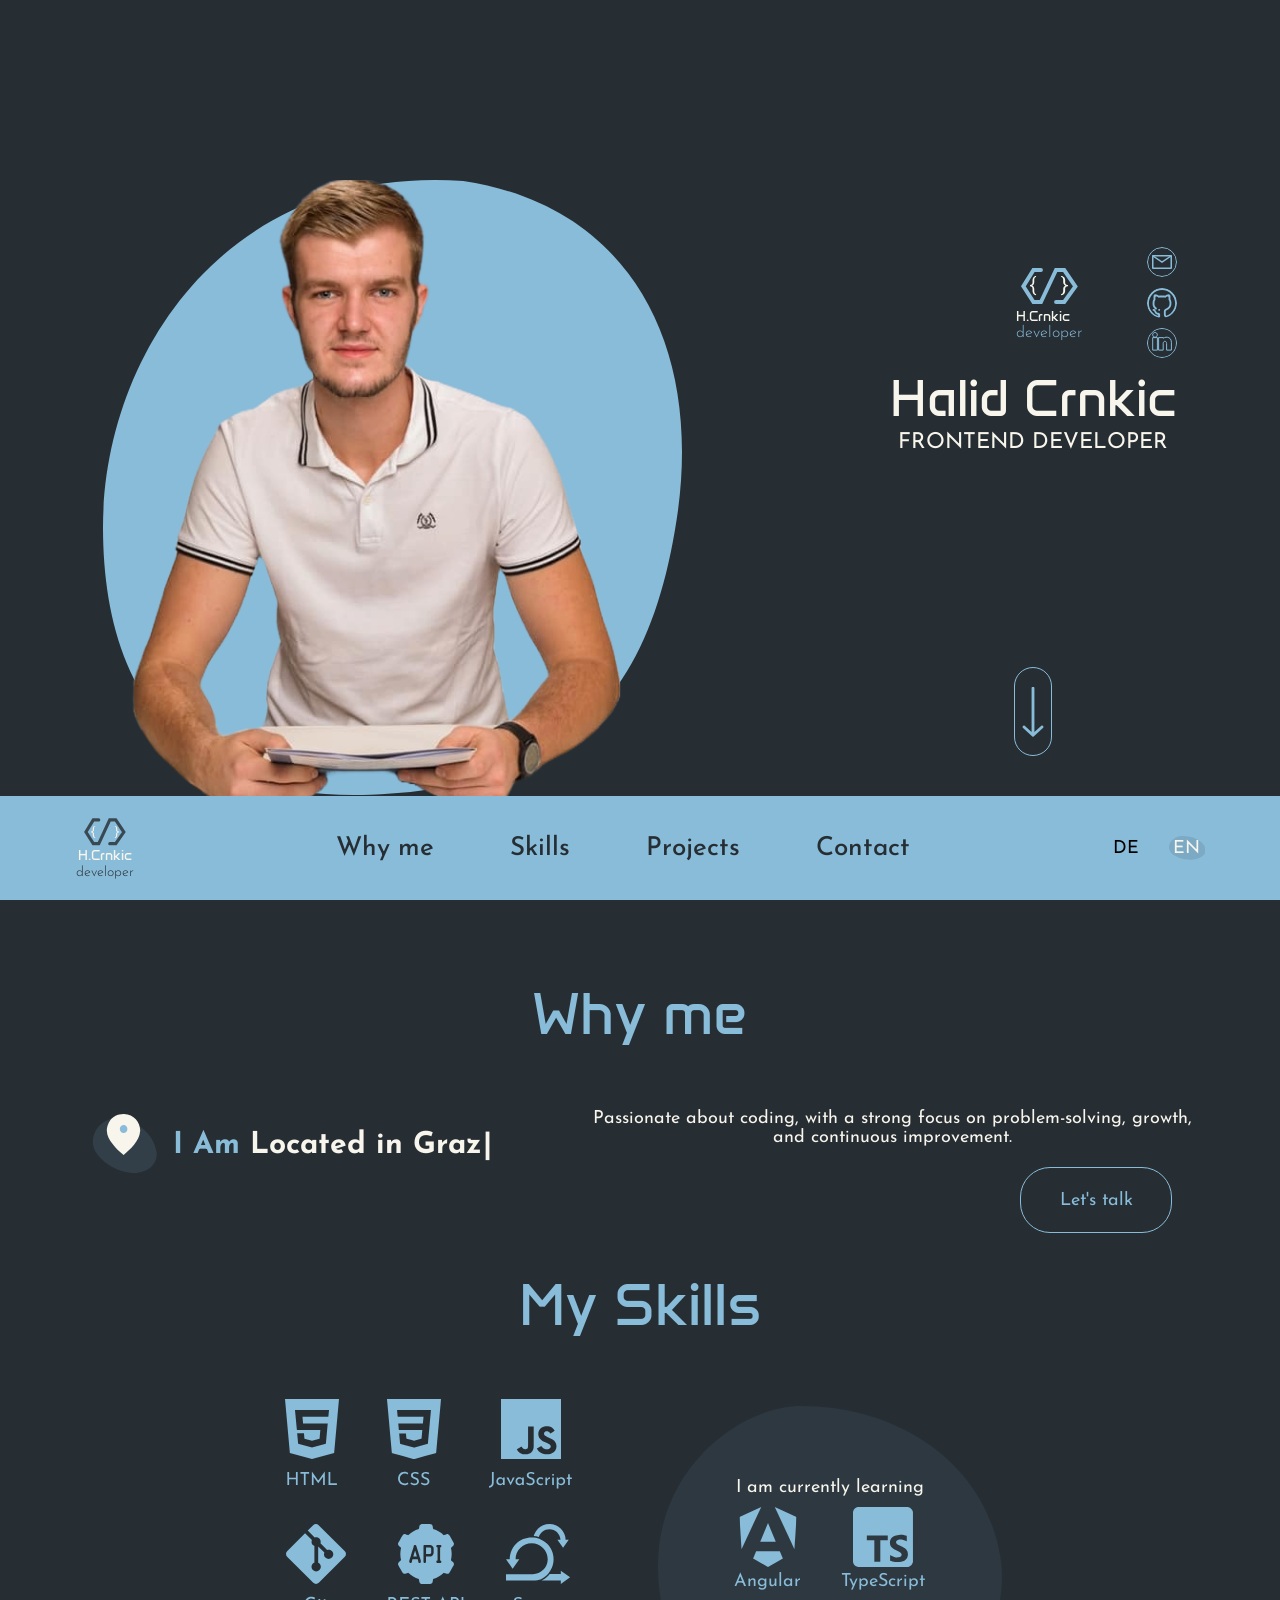
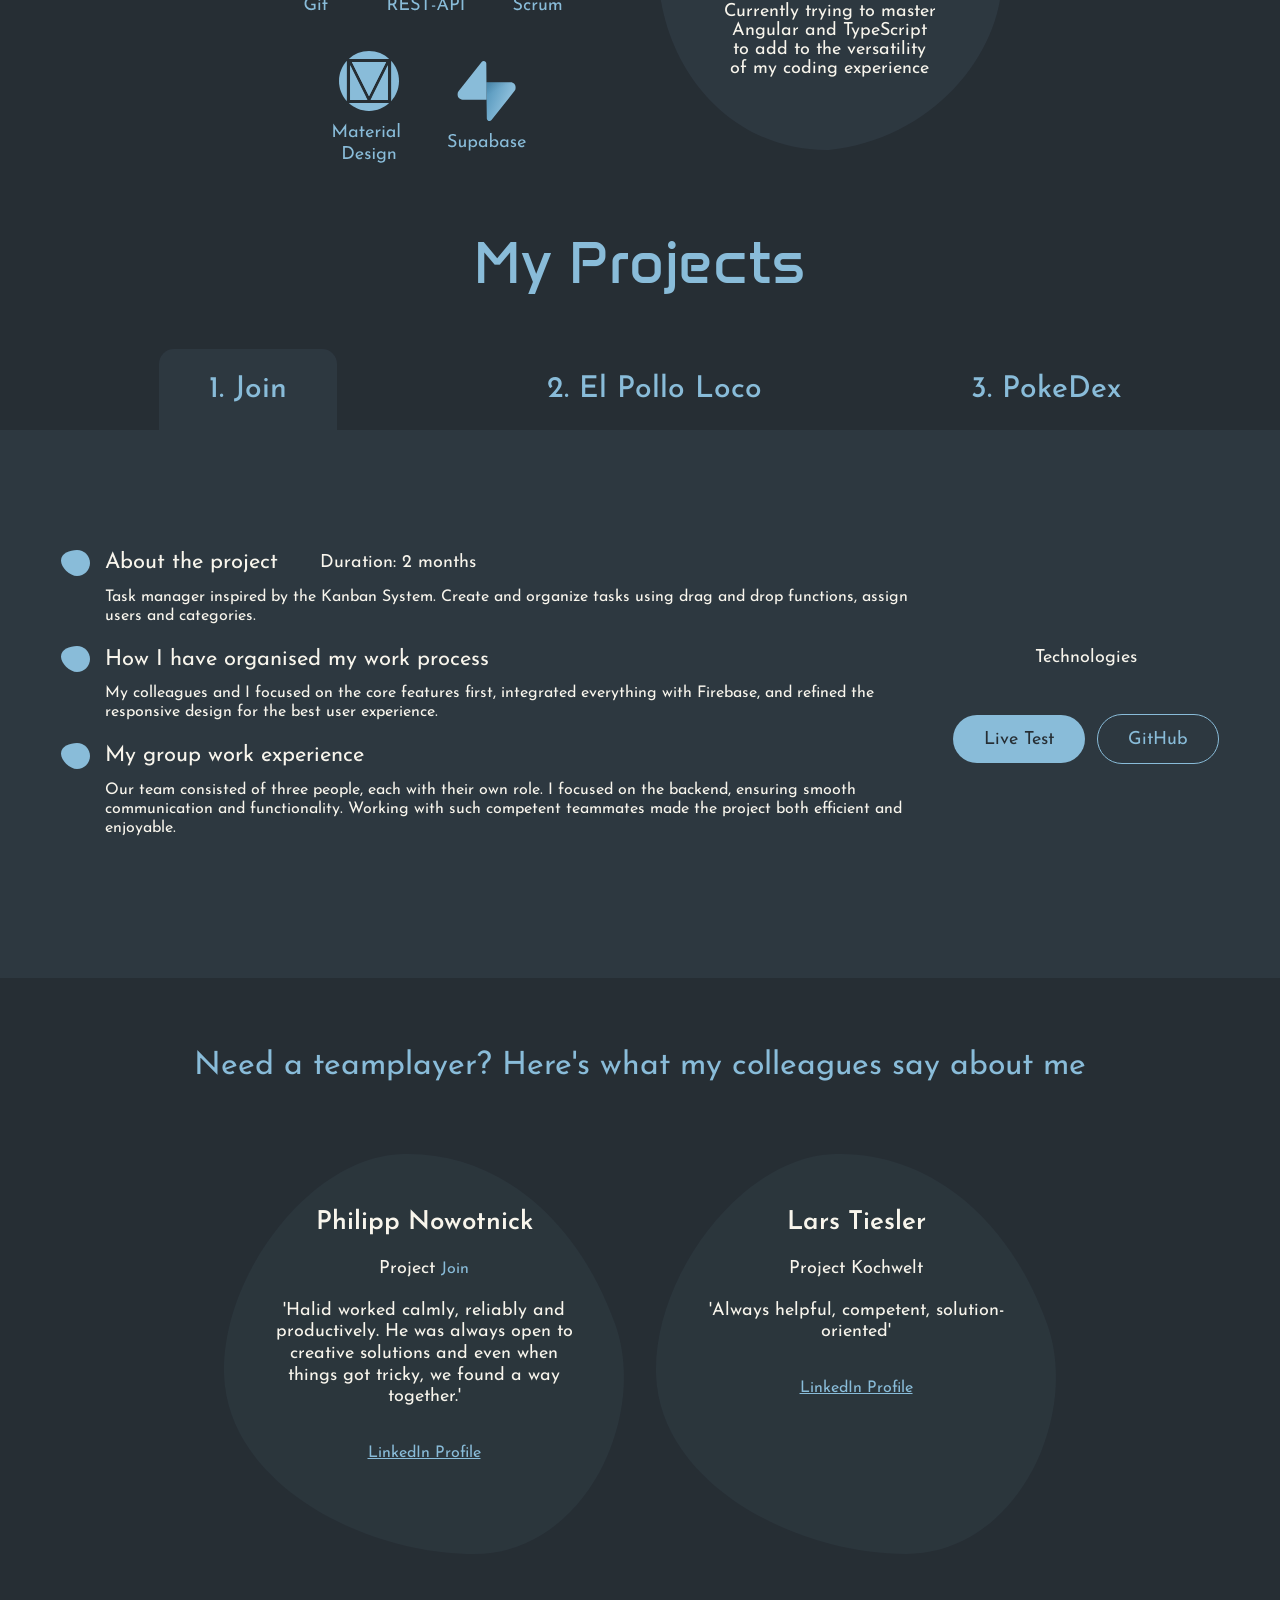
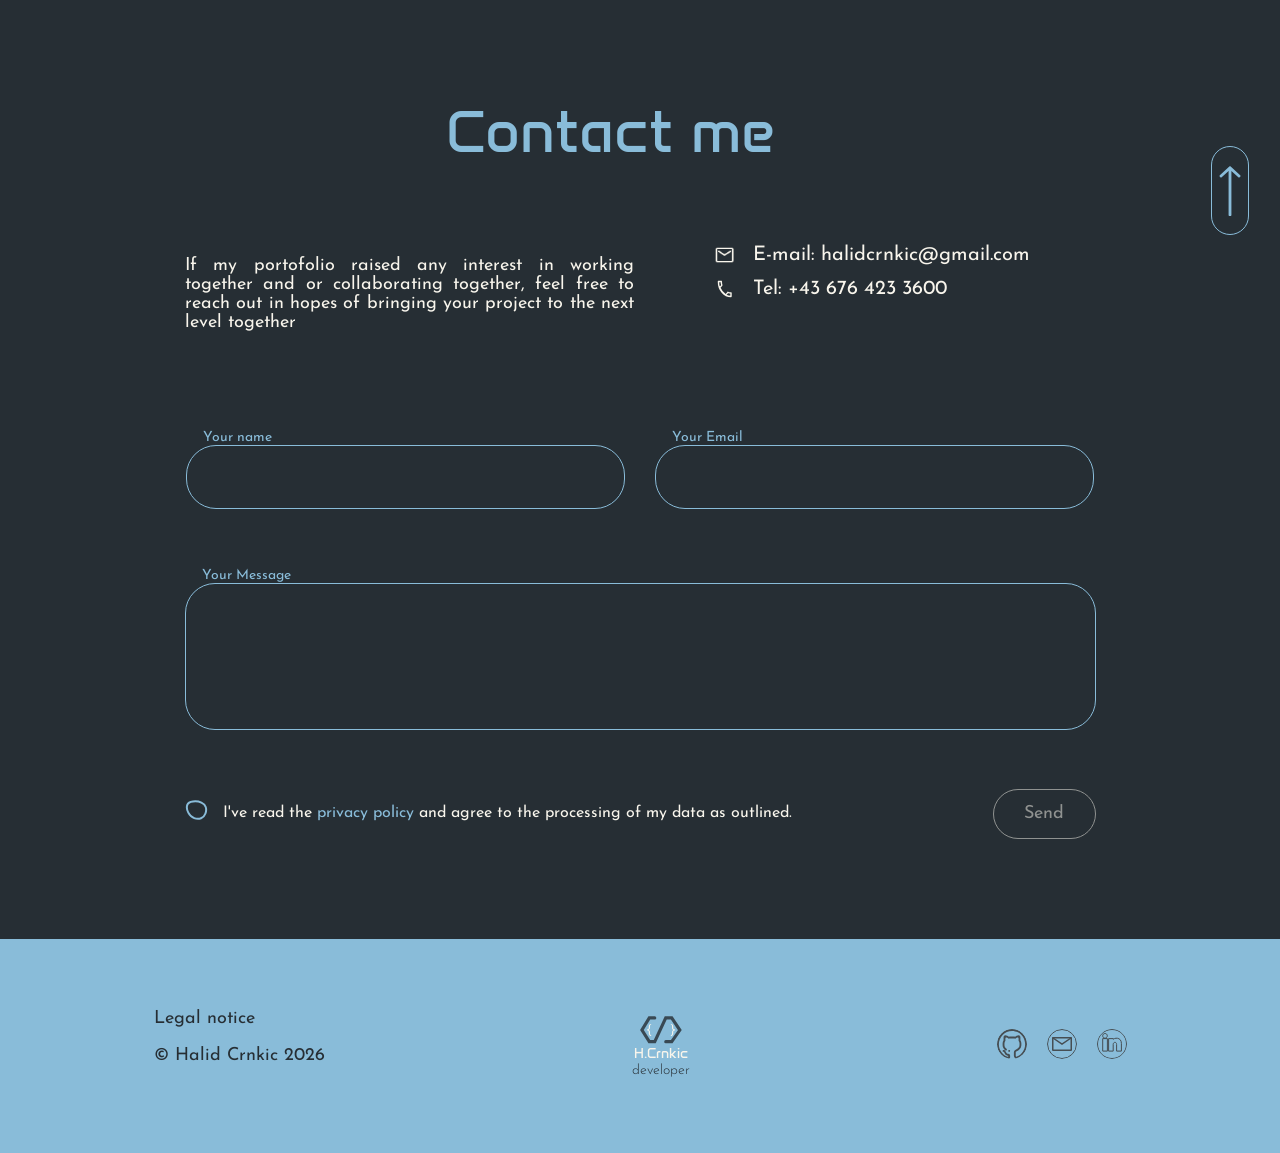
==== commit 8b74127c: "Feedback 4: inputfield centered, impressum content limit, scroll smooth, padding you need a teamplay" ====
--- a/index.html
+++ b/index.html
@@ -192,7 +192,7 @@
             </div>
         </div>
     </div>
-    
+
     <div class="my-skills" id="skills">
         <p class="why-me-p" id="my-skills" data-i18n="mySkills">My Skills</p>
         <div class="skills-currently-learning-positioning">
@@ -246,7 +246,7 @@
         </div>
     </div>
 
-    <div>
+    <div style="padding-top: 40px; padding-bottom: 40px;">
         <p class="need-a-team-player-headline" data-i18n="NeedATeamplayer">Need a teamplayer? Here's what my
             colleagues say about me</p>
     </div>
@@ -314,44 +314,50 @@
 
 
     </div>
-    <div class="contact-me-formular" id="contact">
-        <div class="contact-me-formular-first-two-fields">
-            <div class="input-field-responsive">
-                <p class="contact-me-formular-text" data-i18n="yourName">Your name</p>
-                <input class="contact-formular-first-two-inputfields" type="text" id="inputname" onblur="validateName()">
-                <div id="errorname"></div>
-            </div>
-            <div class="input-field-responsive">
-                <p class="contact-me-formular-text" data-i18n="yourEmail">Your Email</p>
-                <input class="contact-formular-first-two-inputfields" type="email" id="inputemail" onblur="validateEmail()">
-                <div id="erroremail"></div>
-            </div>
-        </div>
-        <div class="contact-me-last-formular-checkbox-placement-div">
-            <div class="last-formular-placement">
-                <p class="contact-me-formular-text" data-i18n="yourMessage">Your Message</p>
-                <textarea class="contact-me-formular-last-inputfield" type="text" id="inputmessage" onblur="validateMessage()"></textarea>
-            </div>
-            <div id="errormessage"></div>
-            <div class="contact-me-formular-privacy-policy-accept">
-                <div class="contact-me-formular-privacy-policy-accept-div">
-                    <div class="check-box-img" onclick="sendButtonActivation()" id="check-box-img"></div>
-                    <p class="contact-me-checkbox-text">
-                        <span data-i18n="privacyTextStart"></span>
-                        <a class="contact-link" href="./pages/datenschutz.html" data-i18n="privacyLink"
-                            id="privacypolicylink"></a>
-                        <span data-i18n="privacyTextEnd"></span>
-                    </p>
-                </div>
-                <div class="contact-me-send-button" onclick="sendMessage()">
-                    <p class="contact-me-send-button-text" data-i18n="send">Send</p>
-                </div>
-            </div>
-
-
-        </div>
-        <div class="arrow-down-div-responsive">
-            <img class="arrow-up-img-responsive" src="./img/Arrow up.svg" id="arrowup" onclick="arrowScrollHeader()">
+    <div class="contact-me-inputfields-together">
+        <div class="contact-me-formular" id="contact">
+            <div class="contact-me-formular-first-two-fields">
+                <div class="input-field-responsive">
+                    <p class="contact-me-formular-text" data-i18n="yourName">Your name</p>
+                    <input class="contact-formular-first-two-inputfields" type="text" id="inputname"
+                        onblur="validateName()">
+                    <div id="errorname"></div>
+                </div>
+                <div class="input-field-responsive">
+                    <p class="contact-me-formular-text" data-i18n="yourEmail">Your Email</p>
+                    <input class="contact-formular-first-two-inputfields" type="email" id="inputemail"
+                        onblur="validateEmail()">
+                    <div id="erroremail"></div>
+                </div>
+            </div>
+            <div class="contact-me-last-formular-checkbox-placement-div">
+                <div class="last-formular-placement">
+                    <p class="contact-me-formular-text" data-i18n="yourMessage">Your Message</p>
+                    <textarea class="contact-me-formular-last-inputfield" type="text" id="inputmessage"
+                        onblur="validateMessage()"></textarea>
+                </div>
+                <div id="errormessage"></div>
+                <div class="contact-me-formular-privacy-policy-accept">
+                    <div class="contact-me-formular-privacy-policy-accept-div">
+                        <div class="check-box-img" onclick="sendButtonActivation()" id="check-box-img"></div>
+                        <p class="contact-me-checkbox-text">
+                            <span data-i18n="privacyTextStart"></span>
+                            <a class="contact-link" href="./pages/datenschutz.html" data-i18n="privacyLink"
+                                id="privacypolicylink"></a>
+                            <span data-i18n="privacyTextEnd"></span>
+                        </p>
+                    </div>
+                    <div class="contact-me-send-button" onclick="sendMessage()">
+                        <p class="contact-me-send-button-text" data-i18n="send">Send</p>
+                    </div>
+                </div>
+
+
+            </div>
+            <div class="arrow-down-div-responsive">
+                <img class="arrow-up-img-responsive" src="./img/Arrow up.svg" id="arrowup"
+                    onclick="arrowScrollHeader()">
+            </div>
         </div>
     </div>
     <footer>
--- a/style.css
+++ b/style.css
@@ -573,7 +573,7 @@
     z-index: 1;
 }
 
-#why-me, #skills, #projects, #contact {
+#why-me, #skills, #projects, #contact-me {
     scroll-margin-top: 100px;
 }
 
@@ -1518,4 +1518,10 @@
 
 .vibrate {
     animation: vibrate 0.4s ease;
+}
+
+.contact-me-inputfields-together{
+    display: flex;
+    align-items: center;
+    justify-content: center;
 }
--- a/media-query/media-query.css
+++ b/media-query/media-query.css
@@ -41,6 +41,7 @@
         height: auto;
         top: auto;
         left: auto;
+        min-height: auto;
     }
 
     .profile-elipse-hover {
@@ -130,7 +131,7 @@
     #why-me,
     #skills,
     #projects,
-    #contact {
+    #contact-me {
         scroll-margin-top: 0px;
     }
 
@@ -210,7 +211,7 @@
 
     .contact-me-description {
         flex-direction: column-reverse;
-        gap: 25px;
+        gap: 15px;
         max-width: 100%;
     }
 
@@ -243,13 +244,12 @@
     input,
     textarea {
         margin: 0;
-        padding: 35px;
+        padding: 27px;
     }
 
     .contact-me-formular {
         width: 100%;
-        max-width: 95%;
-        padding-left: 10px;
+        max-width: 94%;
         padding-bottom: 50px;
     }
 
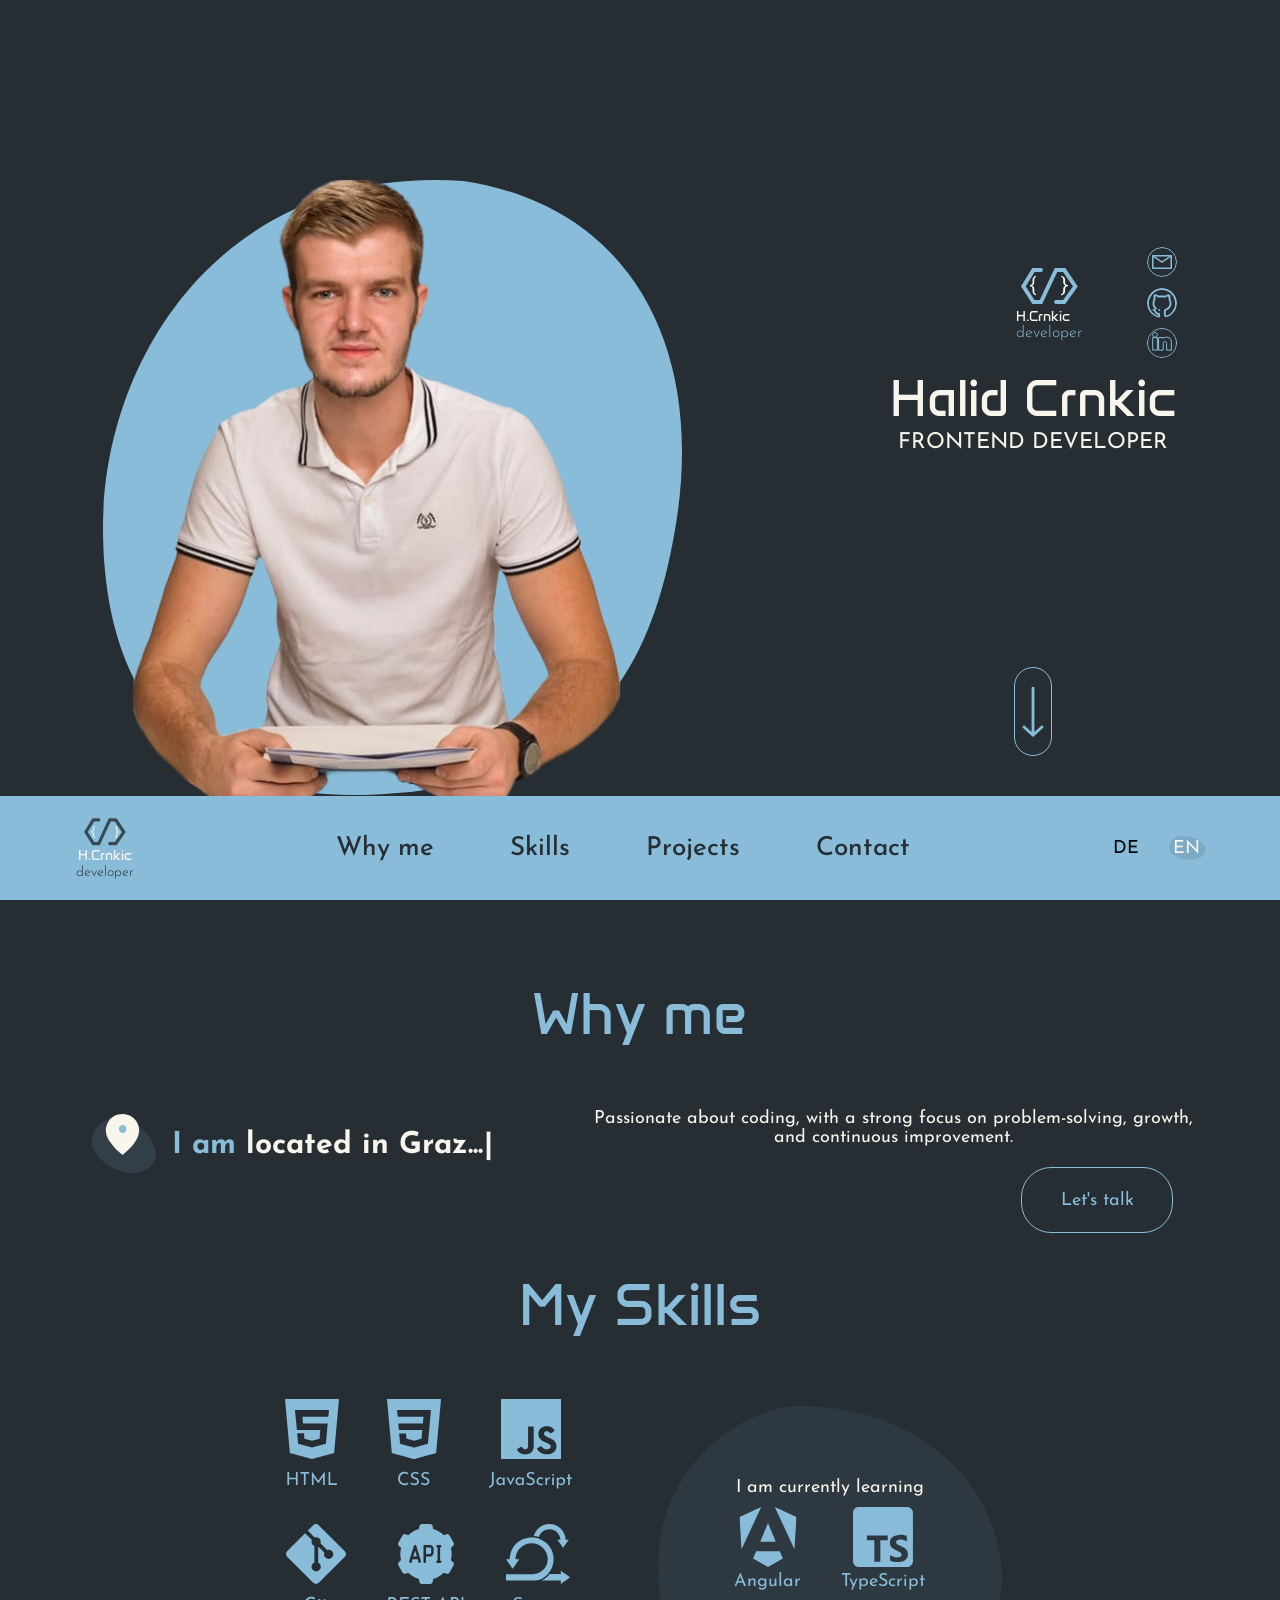
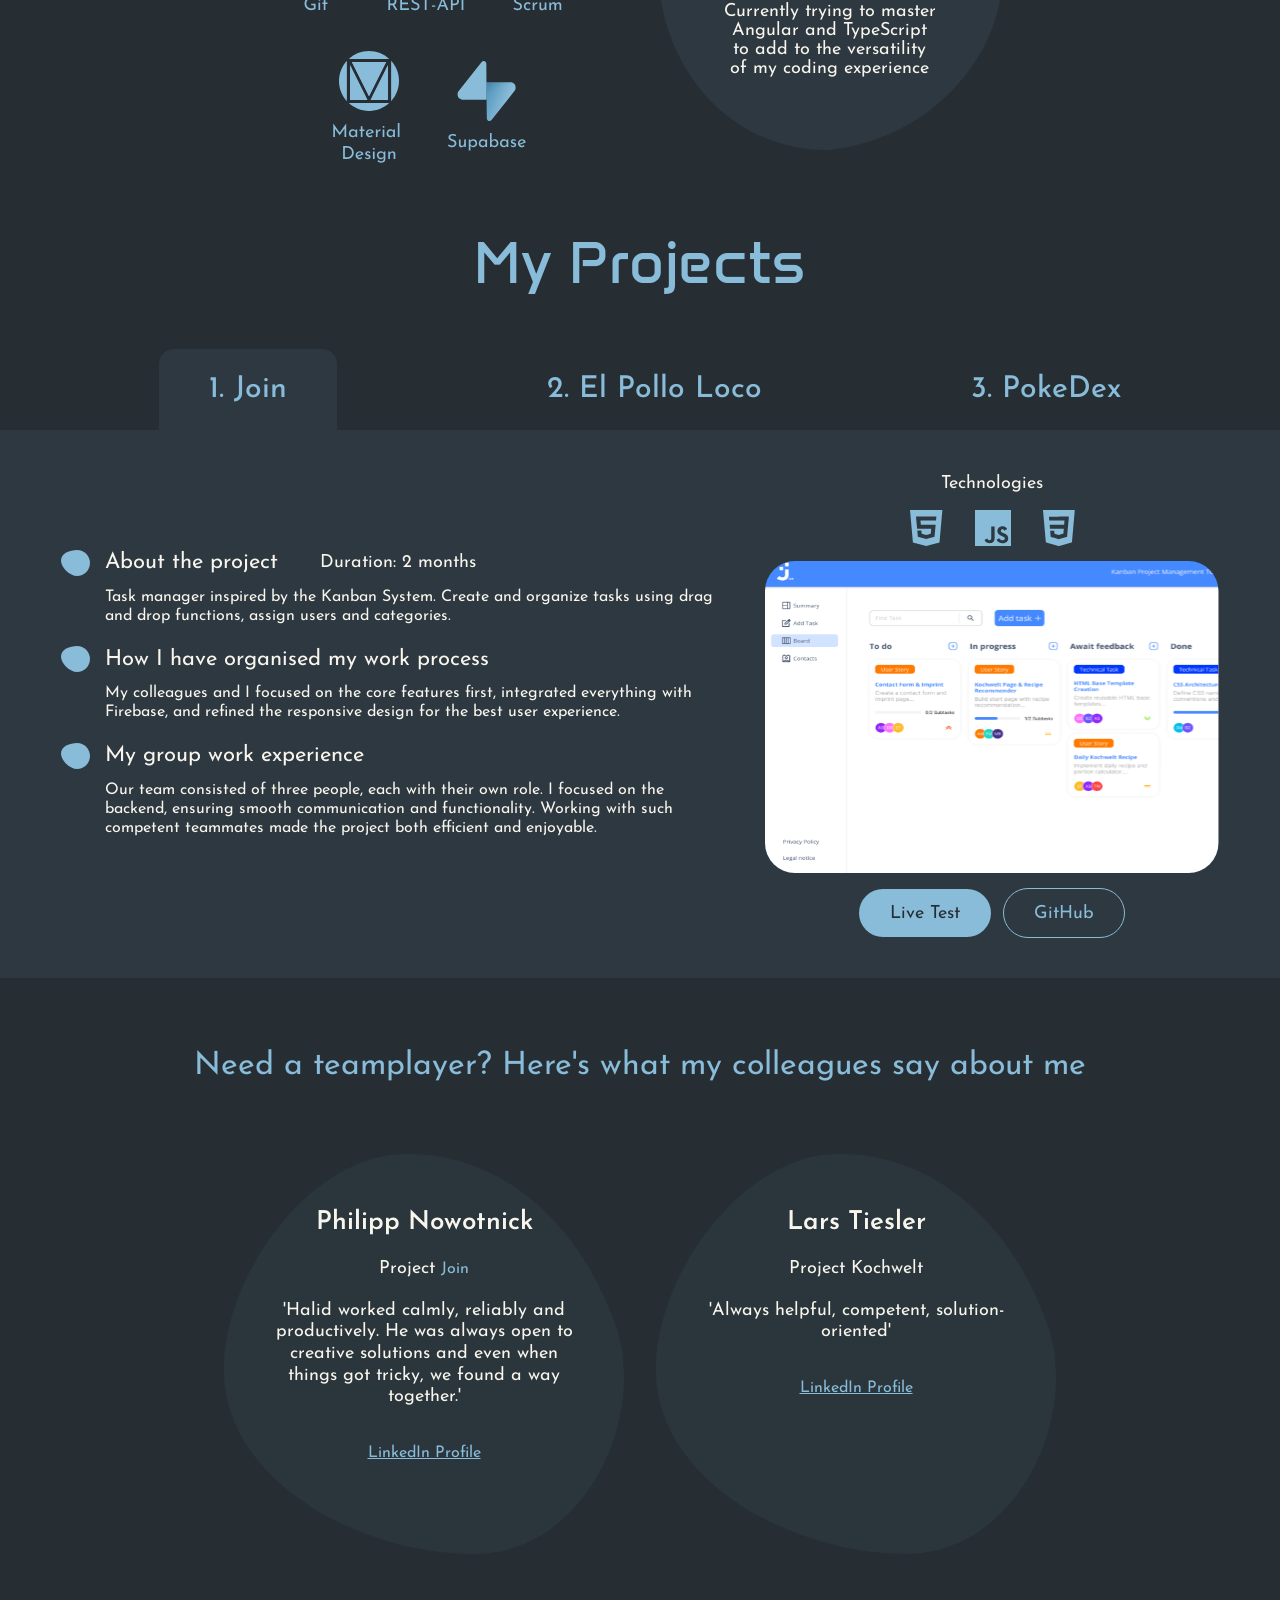
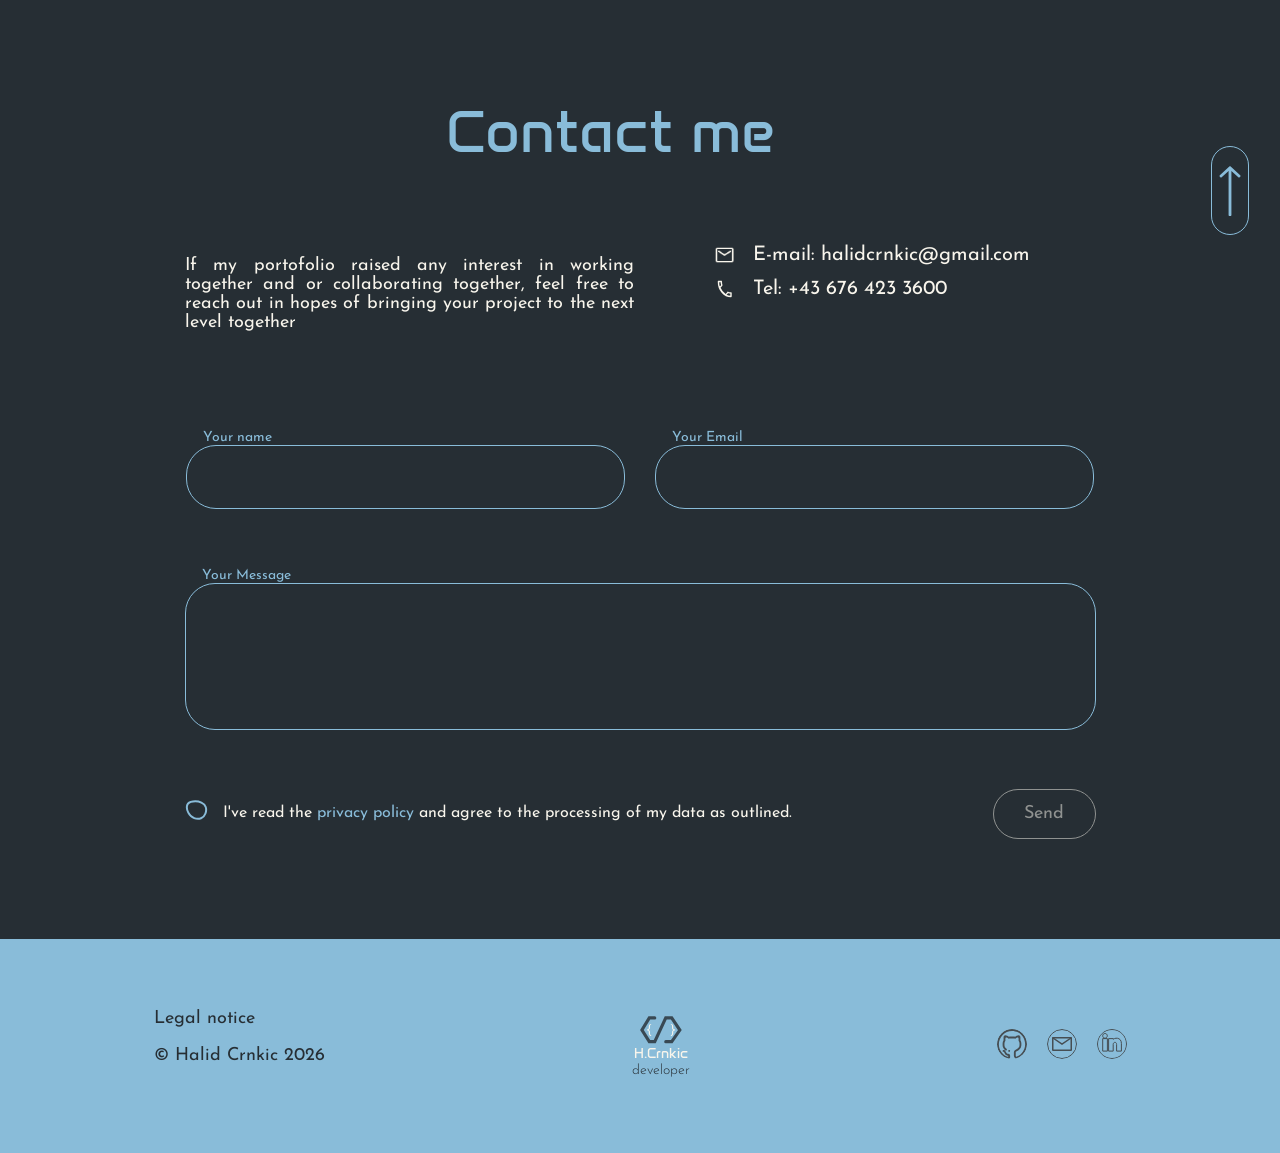
==== commit 642315b2: "Loom question" ====
--- a/index.html
+++ b/index.html
@@ -177,8 +177,8 @@
                 <div class="why-me-details-standpoint-text-div">
                     <div class="why-me-details-standpoint-text-icons">
                         <img class="standpoint-icon" src="./img/standpoint icon.svg">
-                        <p class="i-am" data-i18n="IAm">I am </p>
-                        <p class="located-in" data-i18n="Located"> located in Graz.. </p>
+                        <p class="i-am">I am </p>
+                        <p class="located-in"> located in Graz.. </p>
                     </div>
                     <div class="why-me-details-text-button">
                         <p class="why-me-details-text-text" data-i18n="iAmPassionate">Passionate about coding, with a
--- a/style.css
+++ b/style.css
@@ -3,7 +3,6 @@
     background-color: rgba(38, 46, 52, 1);
     scroll-behavior: smooth;
 }
-
 
 body {
     margin: 0px;
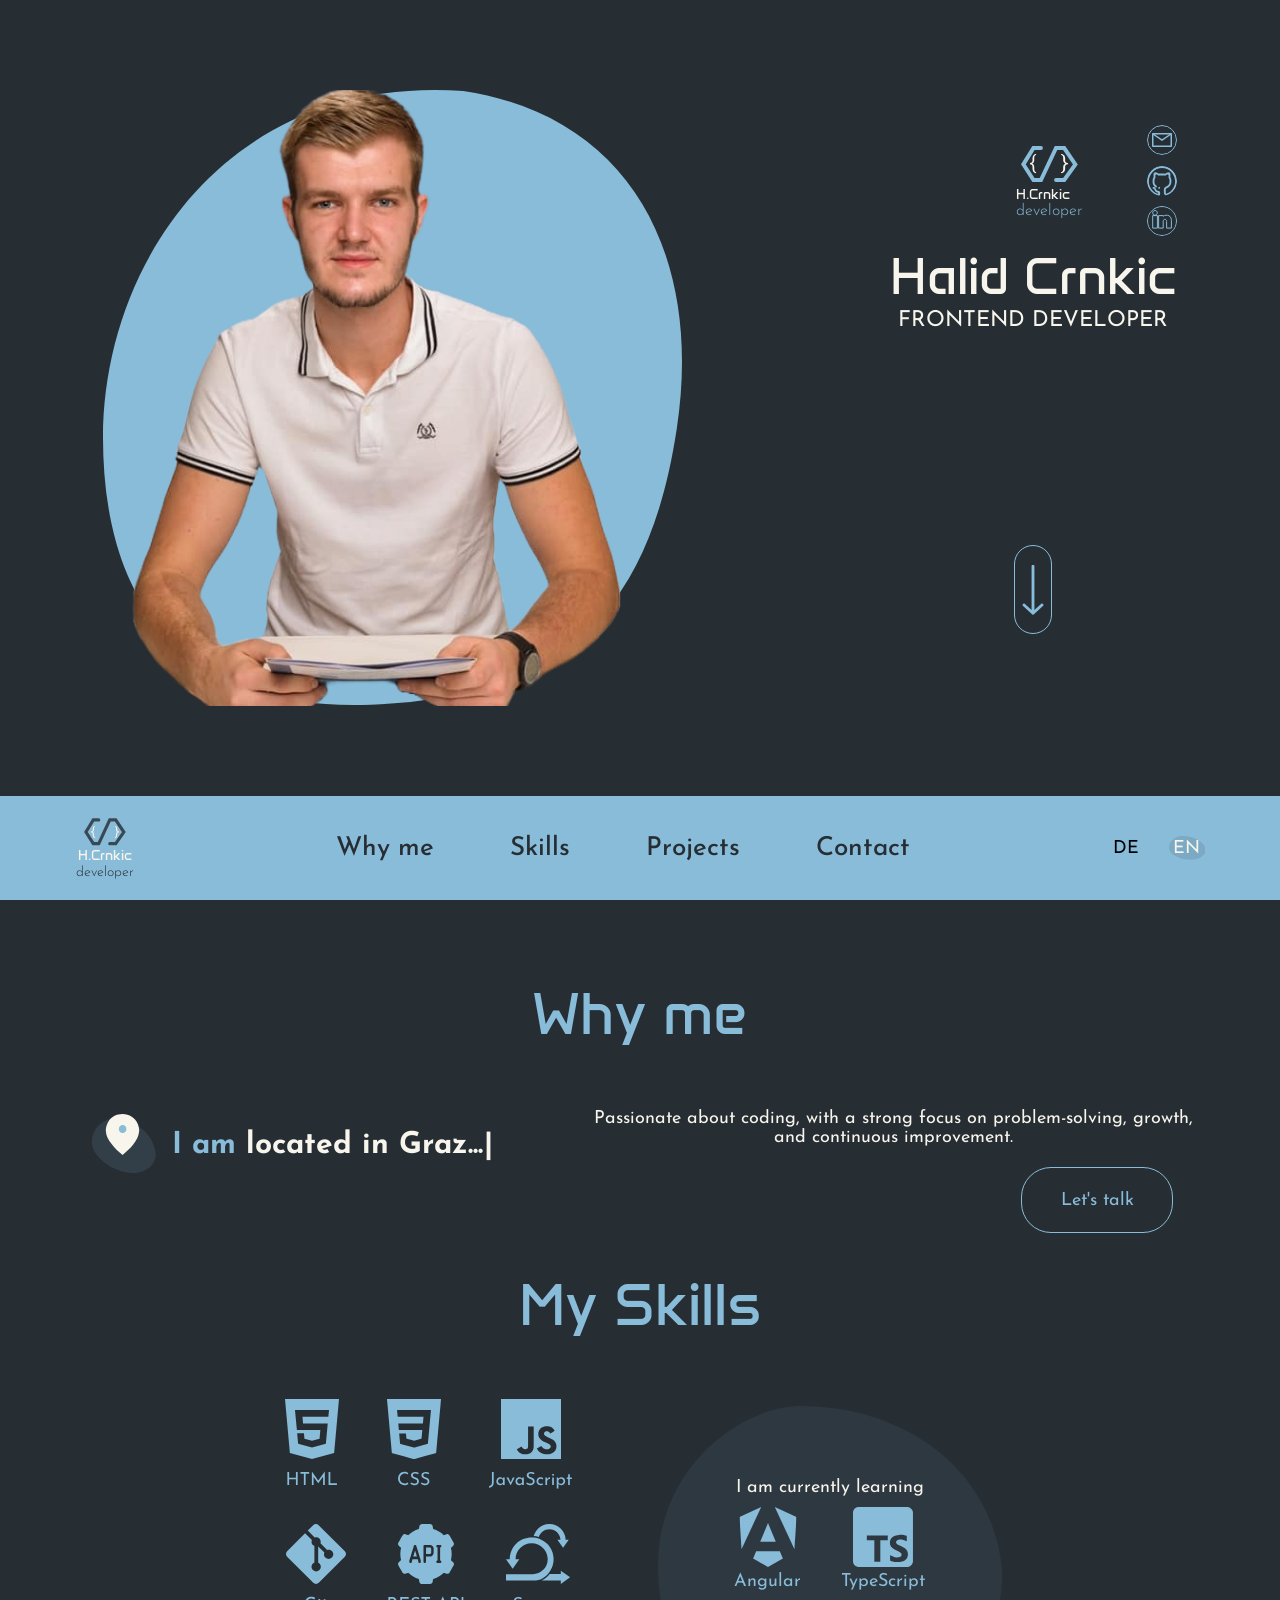
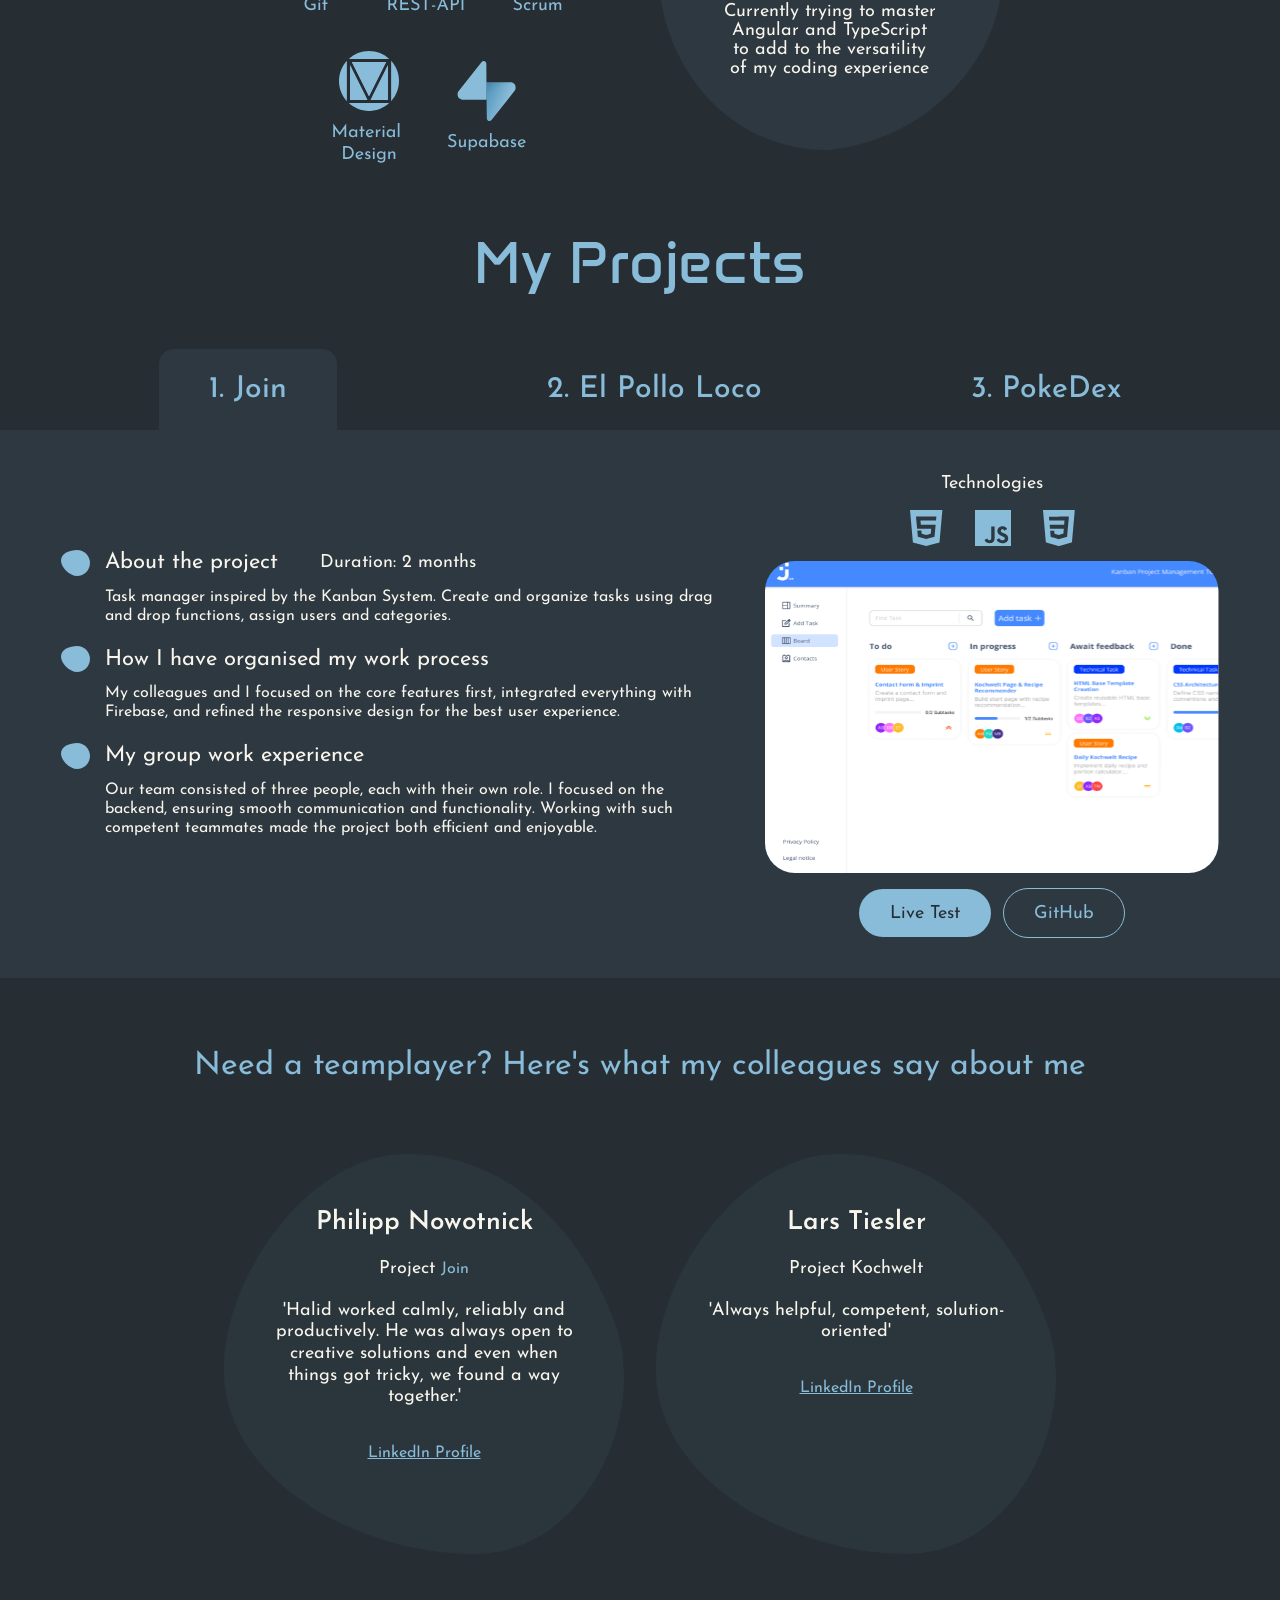
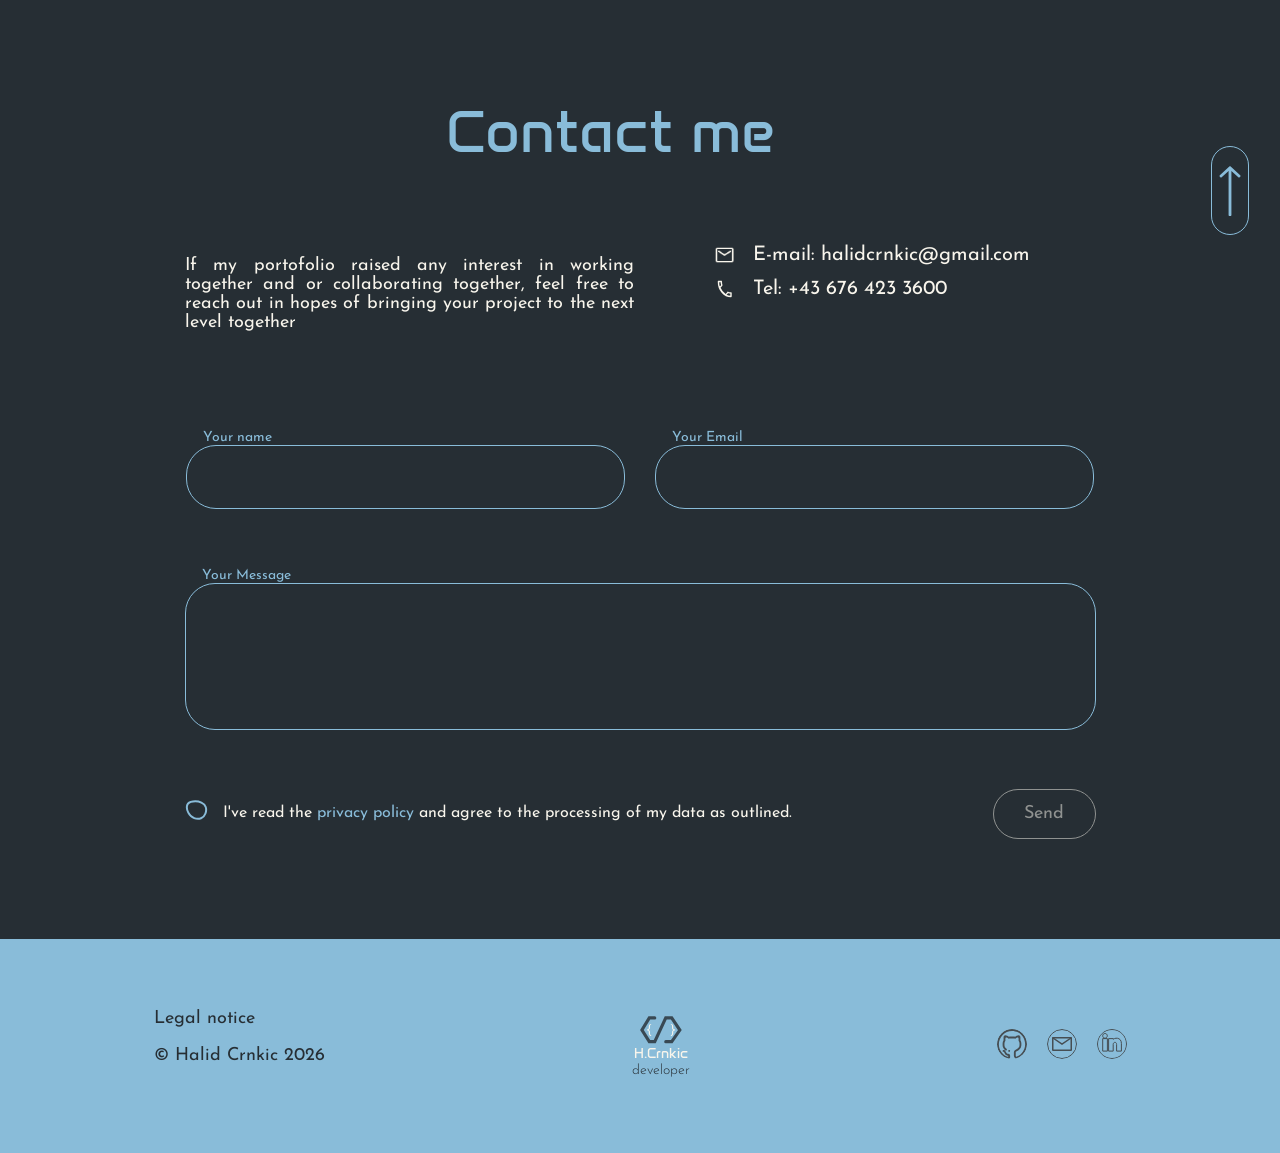
==== commit ac151f63: "Hero section 100vh, typewritter effect, scroll animations,style.css split, changed from inline style" ====
--- a/index.html
+++ b/index.html
@@ -12,7 +12,12 @@
         rel="stylesheet">
     <link rel="icon" type="image/png" href="./img/favicon/favicon.ico">
     <link rel="stylesheet" href="./style.css">
-    <link rel="stylesheet" href="./media-query/media-query.css">
+    <link rel="stylesheet" href="./styles/footer.css">
+    <link rel="stylesheet" href="./styles/contact.css">
+    <link rel="stylesheet" href="./styles/projects.css">
+    <link rel="stylesheet" href="./styles/hero.css">
+    <link rel="stylesheet" href="./styles/navbar.css">
+    
     <script src="./validation/validation.js" defer></script>
     <script src="./translations/translate.js"></script>
     <script src="./templates/my-project-template.js" defer></script>
@@ -36,7 +41,7 @@
 
     <div class="hero-section" id="hero-section">
         <div class="hero-section-content-limit">
-            <div class="hero-section-responsive" id="hero-section-responsive" style="display: none;">
+            <div class="hero-section-responsive d_none" id="hero-section-responsive" >
                 <img class="menu-eclipse-responsive" src="./img/Menu-responsive-elipse.svg">
                 <div class="menu-buttons-responsive">
                     <p id="anchor2-why-me-responsive" class="menu-text-responsive" onclick="menuScroll('whyMe')">Why me
--- a/style.css
+++ b/style.css
@@ -6,183 +6,9 @@
 
 body {
     margin: 0px;
-}
-
-.menu-bar {
-    height: 104px;
-    width: 100%;
-    background-color: rgba(137, 188, 217, 1);
-    display: flex;
-    align-items: center;
-    justify-content: space-evenly;
-    position: sticky;
-    top: 0;
-    z-index: 1000;
-}
-
-
-.logo-dark-mob {
-    width: 48px;
-    height: 30px;
-    top: 5px;
-    left: 2px;
-    opacity: 1;
-    border-width: 4px;
-}
-
-.logodark-text-div {
-    display: flex;
-    align-items: center;
-    justify-content: center;
-    flex-direction: column;
-    gap: 1px;
-}
-
-.under-logodark-text-name {
-    font-family: Anta;
-    font-weight: 400;
-    font-style: Regular;
-    font-size: 14px;
-    color: rgba(248, 245, 236, 1);
-    margin: 0px;
-}
-
-.under-logodark-text-text {
-    font-family: Josefin Sans;
-    font-weight: 300;
-    font-style: Light;
-    font-size: 14px;
-    color: rgba(38, 46, 52, 1);
-    margin: 0px;
-}
-
-.menu-text {
-    font-family: Josefin Sans;
-    font-weight: 500;
-    font-style: Medium;
-    font-size: 26px;
-    text-align: center;
-    padding: 0 25px;
-    color: rgba(38, 46, 52, 1);
-    cursor: pointer;
-}
-
-.menu-text:hover {
-    color: #F8F5EC;
-    transition: color 0.3s ease;
-}
-
-.menu-buttons {
-    display: flex;
-    justify-content: space-evenly;
-    align-items: center;
-    width: 677px;
-
-}
-
-.menu-buttons-language {
-    display: flex;
-    align-items: center;
-    justify-content: space-between;
-    height: 31px;
-    width: 92px;
-}
-
-.menu-buttons-language-text {
-    font-family: Josefin Sans;
-    font-weight: 400;
-    font-style: Regular;
-    font-size: 18px;
-    cursor: pointer;
-}
-
-.menu-buttons-language-text:hover {
-    color: #F8F5EC;
-    transition: color 0.3s ease;
-}
-
-.elipse {
-    width: 36px;
-    height: 24px;
-    background-image: url("./img/Ellipse 24.svg");
-    display: flex;
-    align-items: center;
-    justify-content: center;
-    color: #F8F5EC;
-}
-
-.hero-section {
-    opacity: 1;
-    min-height: calc(100vh - 104px);
-    top: 41px;
-    left: 114px;
-    display: flex;
-    align-items: flex-end;
-    justify-content: space-evenly;
-}
-
-.hero-section-responsive {
-    display: flex;
-    position: relative;
-    align-items: center;
-    justify-content: center;
-    flex-direction: column;
-}
-
-.menu-eclipse-responsive {
-    width: 80%;
-    max-width: 350px;
-    height: auto;
-}
-
-.menu-text-responsive {
-    font-family: Josefin Sans;
-    font-weight: 400;
-    font-style: Regular;
-    font-size: 22px;
-    cursor: pointer;
-    line-height: 0.1;
-}
-
-.menu-buttons-language-responsive {
-    bottom: -63px;
-    position: absolute;
-    display: flex;
-    align-items: center;
-    justify-content: center;
-    gap: 26px;
-}
-
-.menu-buttons-responsive {
-    position: absolute;
-    display: flex;
-    align-items: center;
-    justify-content: center;
-    flex-direction: column;
-    top: 17px;
-}
-
-.d_none {
-    display: none;
-}
-
-.hero-section-content-limit {
-    width: 100%;
-    display: flex;
-    align-items: flex-end;
-    justify-content: space-around;
-    max-width: 1440px;
-    height: calc(100vh - 104px);
-}
-
-.menu-bar-content-limit {
-    display: flex;
-    align-items: center;
-    max-width: 1440px;
-    justify-content: space-around;
-    width: 100%;
-    margin: 0 auto;
-    box-sizing: border-box;
+    --sb-track-color: #262e34;
+    --sb-thumb-color: #89bcd9;
+    --sb-size: 6px;
 }
 
 input:-webkit-autofill,
@@ -195,17 +21,14 @@
 }
 
 .profile-elipse-hover {
-    /*position: relative;*/
     background-image: url("./img/Property 1 Default.svg");
     background-size: contain;
     background-repeat: no-repeat;
     z-index: 2;
-    width: 579.9999900737229px;
+    width: 580px;
     height: 615.9999894576091px;
     opacity: 1;
-    /*top: 82.3px;*/
     overflow: hidden;
-    /*left: 62.23px;*/
     display: flex;
     align-items: center;
     justify-content: center;
@@ -246,54 +69,6 @@
     margin: 0px;
 }
 
-.hero-section-text-h1 {
-    font-family: Anta;
-    font-weight: 400;
-    font-style: Regular;
-    font-size: 88px;
-    text-align: center;
-    color: rgba(248, 245, 236, 1);
-    margin: 0px;
-}
-
-.hero-section-text-p {
-    font-family: Josefin Sans;
-    font-weight: 400;
-    font-style: Regular;
-    font-size: 40px;
-    line-height: 120%;
-    text-align: center;
-    color: rgba(248, 245, 236, 1);
-    margin: 0px;
-}
-
-.hero-section-logowhite {
-    display: flex;
-    width: 100%;
-    align-items: center;
-    justify-content: flex-end;
-}
-
-.hero-section-logowhite-center {
-    position: relative;
-    left: -11%;
-    transform: translateX(-50%);
-    display: flex;
-    flex-direction: column;
-    align-items: center;
-}
-
-.project-parent-div {
-    width: 100%;
-    max-width: 1238px !important;
-}
-
-.hero-section-logo-text-placement-div {
-    display: flex;
-    flex-direction: column;
-    align-items: center;
-    justify-content: center;
-}
 
 .arrow-down-img {
     cursor: pointer;
@@ -321,17 +96,6 @@
     border-radius: 30px;
 }
 
-.social-media-hero-section {
-    display: flex;
-    flex-direction: column;
-    align-items: center;
-    justify-content: space-around;
-    height: 122px;
-}
-
-.social-media-hero-icon {
-    cursor: pointer;
-}
 
 .vector-29-container {
     position: relative;
@@ -440,14 +204,6 @@
     align-items: center;
     justify-content: center;
 
-}
-
-.located-in {
-    font-family: Josefin Sans;
-    font-weight: 700;
-    font-style: Bold;
-    font-size: 30px;
-    color: rgba(248, 245, 236, 1);
 }
 
 .why-me-details-standpoint-text-icons {
@@ -611,15 +367,6 @@
     gap: 40px;
 }
 
-
-body {
-    --sb-track-color: #262e34;
-    --sb-thumb-color: #89bcd9;
-    --sb-size: 6px;
-}
-
-
-
 body::-webkit-scrollbar {
     width: var(--sb-size)
 }
@@ -641,47 +388,6 @@
     }
 }
 
-.my-projects {
-    display: flex;
-    align-items: center;
-    justify-content: center;
-    flex-direction: column;
-}
-
-.project-names {
-    display: flex;
-    align-items: center;
-    justify-content: space-evenly;
-    width: 100%;
-    gap: 50px;
-    max-width: 1440px;
-}
-
-.project-details {
-    background: #89BCD912;
-    height: 548px;
-    width: 100%;
-    display: flex;
-    align-items: center;
-    justify-content: center;
-}
-
-.project-names-tabs {
-    font-family: Josefin Sans;
-    font-weight: 500;
-    font-style: Medium;
-    font-size: 30px;
-    color: #89BCD9;
-    cursor: pointer;
-    margin: 0px;
-    transition: 0.3s ease;
-    word-break: keep-all;
-    white-space: normal;
-}
-
-.projects-names-tabs:hover {
-    color: #F8F5EC;
-}
 
 .highlight {
     background: #89BCD912;
@@ -695,174 +401,6 @@
 
 .last-formular-placement {
     margin-bottom: 15px;
-}
-
-.project-details-placement-div {
-    display: flex;
-    flex-direction: row;
-    /*align-items: flex-start;*/
-    justify-content: center;
-    width: 100%;
-}
-
-.project-details-description-div {
-    display: flex;
-    flex-direction: column;
-    align-items: center;
-    justify-content: center;
-    width: 100%;
-}
-
-.project-details-description-section {
-    display: flex;
-    flex-direction: column;
-    gap: 40px;
-    width: 100%;
-}
-
-.project-details-description-item {
-    display: flex;
-    flex-direction: column;
-    gap: 12px;
-    width: 100%;
-}
-
-.project-details-description-header {
-    display: flex;
-    align-items: center;
-    gap: 15px;
-}
-
-.description-dot-icon {
-    width: 29px;
-    height: 26px;
-}
-
-.project-details-description-title {
-    font-family: Josefin Sans;
-    font-weight: 400;
-    font-style: Regular;
-    font-size: 28px;
-    color: #F8F5EC;
-    margin: 0;
-}
-
-.project-details-description-duration {
-    font-family: Josefin Sans;
-    font-weight: 400;
-    font-style: Regular;
-    font-size: 18px;
-    color: #F8F5EC;
-    margin: 0;
-    padding-left: 27px;
-}
-
-.project-details-description-text {
-    font-family: Josefin Sans;
-    font-weight: 400;
-    font-style: Regular;
-    font-size: 18px;
-    color: #F8F5EC;
-    margin: 0;
-    padding-left: 44px;
-    line-height: 1.6;
-    padding-right: 40px;
-}
-
-.project-details-pictures-div {
-    display: flex;
-    align-items: center;
-    justify-content: center;
-    flex-direction: column;
-    gap: 15px;
-}
-
-.project-details-technologies-div {
-    display: flex;
-    align-items: center;
-    justify-content: center;
-    gap: 32px;
-}
-
-.project-details-pictures-text {
-    font-family: Josefin Sans;
-    font-weight: 400;
-    font-style: Regular;
-    font-size: 18px;
-    color: #F8F5EC;
-    margin: 0;
-    line-height: 1.6;
-}
-
-.projects-pictures-techonolgies-combined {
-    display: flex;
-    align-items: center;
-    justify-content: center;
-    flex-direction: column;
-    gap: 12px;
-}
-
-.projects-pictures-buttons {
-    display: flex;
-    align-items: center;
-    justify-content: center;
-    gap: 12px;
-}
-
-.projects-live-test-button {
-    width: 132px;
-    height: 48px;
-    border-radius: 30px;
-    background: #89BCD9;
-    display: flex;
-    align-items: center;
-    justify-content: center;
-    transition: 0.3s ease;
-    cursor: pointer;
-}
-
-.projects-live-test-button:hover {
-    background: #F8F5EC;
-}
-
-.projects-live-test-button-text {
-    font-family: Josefin Sans;
-    font-weight: 400;
-    font-style: Regular;
-    font-size: 18px;
-    color: #262E34;
-    margin: 0px;
-}
-
-.projects-github-button {
-    width: 120px;
-    height: 48px;
-    border-radius: 30px;
-    border-width: 1px;
-    gap: 10px;
-    border: 1px solid #89BCD9;
-    display: flex;
-    align-items: center;
-    justify-content: center;
-    transition: 0.3 ease;
-    cursor: pointer;
-}
-
-.projects-github-button:hover {
-    background: #464E53;
-}
-
-.projects-github-button-text {
-    font-family: Josefin Sans;
-    font-weight: 400;
-    font-style: Regular;
-    font-size: 18px;
-    color: #89BCD9;
-}
-
-.pokeDex-screenshot {
-    width: 320px;
-    border-radius: 30px;
 }
 
 .need-a-teamplayer {
@@ -919,318 +457,6 @@
     overflow: hidden;
 }
 
-.contact-me {
-    width: 100%;
-    max-width: 1200px;
-    display: flex;
-    flex-direction: column;
-    align-items: center;
-}
-
-.contact-me-placement-div {
-    display: flex;
-    justify-content: center;
-    align-items: center;
-    width: 100%;
-    padding: 80px 0;
-}
-
-.contact-me-description-text {
-    font-family: Josefin Sans;
-    font-weight: 400;
-    font-size: 18px;
-    text-align: justify;
-    color: #F8F5EC;
-}
-
-.contact-me-email-div {
-    display: flex;
-    align-items: center;
-    justify-content: center;
-    gap: 10px;
-}
-
-.contact-me-email-div img {
-    width: 22px;
-    height: 22px;
-}
-
-.contact-me-p {
-    font-family: Josefin Sans;
-    font-weight: 400;
-    font-style: Regular;
-    font-size: 20px;
-    color: #F8F5EC;
-    margin: 7px;
-    white-space: nowrap;
-}
-
-.contact-me-description {
-    display: flex;
-    justify-content: space-between;
-    align-items: flex-start;
-    max-width: 71%;
-    gap: 80px;
-    margin-top: 20px;
-}
-
-.contact-me-icons-placement {
-    display: flex;
-    flex-direction: column;
-    align-items: flex-start;
-    justify-content: center;
-}
-
-.contact-me-formular {
-    display: flex;
-    align-items: center;
-    justify-content: center;
-    flex-direction: column;
-    gap: 15px;
-}
-
-.contact-me-formular-first-two-fields {
-    display: flex;
-    align-items: center;
-    justify-content: center;
-    gap: 30px;
-}
-
-.contact-me-formular-text {
-    font-family: Josefin Sans;
-    font-weight: 400;
-    font-style: Regular;
-    font-size: 14px;
-    color: #89BCD9;
-    margin: 0px;
-    margin-left: 17px;
-}
-
-.contact-formular-first-two-inputfields {
-    width: 415px;
-    height: 60px;
-    top: 20px;
-    border-width: 1px;
-    border-radius: 30px;
-    border: 1px solid #89BCD9;
-    background-color: #262E34;
-    margin-bottom: 15px;
-    outline: none;
-    caret-color: #FFFFFF;
-    padding-left: 20px;
-    font-family: Josefin Sans, sans-serif;
-    font-size: 16px;
-    color: #FFFFFF
-}
-
-.contact-me-formular-last-inputfield {
-    width: 911px;
-    height: 146.6px;
-    border: 1px solid #89BCD9;
-    border-radius: 30px;
-    background-color: #262E34;
-    outline: none;
-    caret-color: #FFFFFF;
-    padding: 20px;
-    box-sizing: border-box;
-    resize: none;
-    line-height: 1.5;
-    color: #FFFFFF;
-    font-family: Josefin Sans, sans-serif;
-    font-size: 16px;
-    vertical-align: top;
-}
-
-.contact-formular-first-two-inputfields:focus {
-    background-color: #313F48;
-    border: 1px solid #89BCD9;
-    transition: 0.3s ease-in;
-}
-
-.contact-me-formular-last-inputfield:focus {
-    background-color: #313F48;
-    border: 1px solid #89BCD9;
-    transition: 0.3s ease-in;
-}
-
-.contact-me-formular-privacy-policy-accept {
-    display: flex;
-    align-items: center;
-    justify-content: space-between;
-    gap: 15px;
-    width: 100%;
-    margin-top: 15px;
-    padding-bottom: 100px;
-}
-
-.contact-me-last-formular-checkbox-placement-div {
-    display: flex;
-    flex-direction: column;
-    align-items: flex-start;
-}
-
-.contact-me-checkbox-text {
-    font-family: Josefin Sans;
-    font-weight: 400;
-    font-size: 16px;
-    color: #F8F5EC;
-    line-height: 1.4;
-    margin: 0;
-    flex: 1;
-    min-width: 0;
-}
-
-.contact-link {
-    font-family: Josefin Sans;
-    font-weight: 400;
-    font-style: Regular;
-    font-size: 16px;
-    background: #262E34;
-    background-color: none;
-    text-decoration: none;
-    color: #89BCD9;
-    cursor: pointer;
-}
-
-.contact-me-send-button {
-    display: flex;
-    align-items: center;
-    justify-content: center;
-    width: 101px;
-    height: 48px;
-    top: 32px;
-    left: 810px;
-    opacity: 0.5;
-    border-width: 1px;
-    gap: 10px;
-    border-radius: 30px;
-    border: 1px solid #F8F5EC;
-}
-
-.contact-me-send-button-true {
-    display: flex;
-    align-items: center;
-    justify-content: center;
-    width: 101px;
-    height: 48px;
-    top: 32px;
-    left: 810px;
-    opacity: 1.5;
-    border-width: 1px;
-    gap: 10px;
-    border-radius: 30px;
-    border: 1px solid #89BCD9;
-    cursor: pointer;
-}
-
-.contact-me-send-button-true:hover {
-    background-color: #464E53;
-}
-
-.contact-me-send-button-text {
-    font-family: Josefin Sans;
-    font-weight: 400;
-    font-style: Regular;
-    font-size: 18px;
-    color: #F8F5EC;
-}
-
-.contact-me-send-button-text-true {
-    color: #89BCD9;
-}
-
-.contact-me-formular-privacy-policy-accept-div {
-    display: flex;
-    align-items: center;
-    justify-content: center;
-    gap: 8px;
-    flex: 1;
-    min-width: 0;
-}
-
-footer {
-    background-color: #89BCD9;
-    width: 100%;
-    height: 214px;
-    display: flex;
-    align-items: center;
-    justify-content: center;
-    margin-top: auto;
-}
-
-.footer-placement-div {
-    display: flex;
-    width: 100%;
-    max-width: 1440px;
-    box-sizing: border-box;
-    align-items: center;
-    justify-content: space-around;
-}
-
-.footer-text {
-    font-family: Josefin Sans;
-    font-weight: 400;
-    font-size: 18px;
-    color: #262E34;
-    text-decoration: none;
-}
-
-.footer-social-media-div {
-    display: flex;
-    align-items: center;
-    justify-content: center;
-    gap: 20px;
-}
-
-
-.footer-social-media-div .social-icon {
-    cursor: pointer;
-    transition: transform 0.3s ease, background-color 0.3s ease;
-    border-radius: 50%;
-    color: #464E53;
-}
-
-
-.footer-social-media-div .social-icon:hover {
-    background-color: #F8F5EC;
-}
-
-
-.footer-social-media-div .social-icon.email circle,
-.footer-social-media-div .social-icon.email rect,
-.footer-social-media-div .social-icon.email path {
-    stroke: #464E53;
-}
-
-
-.footer-social-media-div .social-icon.email:hover circle,
-.footer-social-media-div .social-icon.email:hover rect,
-.footer-social-media-div .social-icon.email:hover path {
-    stroke: #262E34;
-}
-
-
-.footer-social-media-div .social-icon.github path {
-    fill: #464E53;
-    stroke: none;
-}
-
-
-.footer-social-media-div .social-icon.github:hover path {
-    fill: #262E34;
-}
-
-
-.footer-social-media-div .social-icon.linkedin path {
-    stroke: #464E53;
-    fill: none;
-}
-
-
-.footer-social-media-div .social-icon.linkedin:hover path {
-    stroke: #262E34;
-}
-
 .blue-title-responsive {
     font-family: Josefin Sans;
     font-weight: 400;
@@ -1251,45 +477,11 @@
     line-height: 1.8;
 }
 
-.project-details-title-responsive {
-    display: flex;
-    align-items: flex-start;
-    justify-content: center;
-    flex-direction: column;
-}
-
-.project-details-description-responsive {
-    display: flex;
-    align-items: center;
-    justify-content: center;
-    text-align: left;
-}
-
-.project-details-description-responsive-elipse {
-    display: flex;
-    align-items: flex-start;
-    justify-content: center;
-    gap: 5px;
-    flex-direction: column;
-}
-
 .elipse-notes-description-responsive {
     display: flex;
     align-items: center;
     justify-content: center;
     gap: 30px;
-}
-
-.footer-link {
-    font-family: Josefin Sans;
-    font-weight: 400;
-    font-size: 18px;
-    color: #262E34;
-    text-decoration: none;
-}
-
-.footer-link:hover {
-    color: #F8F5EC;
 }
 
 
@@ -1319,19 +511,6 @@
     50% {
         opacity: 0;
     }
-}
-
-.menu-bar-highlight {
-    background-image: url("./img/Menu-bar-clicked-elipse.svg");
-    background-repeat: no-repeat;
-    background-position: center;
-    background-size: contain;
-    white-space: nowrap;
-    height: 60px;
-    display: flex;
-    align-items: center;
-    justify-content: center;
-    color: #F8F5EC;
 }
 
 .need-a-teamplayer-name {
@@ -1420,13 +599,6 @@
     height: 30px;
 }
 
-.burger-menu {
-    cursor: pointer;
-}
-
-.halid-logo {
-    cursor: default;
-}
 
 .invalid-input {
     border: 2px solid #E44C36;
@@ -1519,8 +691,334 @@
     animation: vibrate 0.4s ease;
 }
 
-.contact-me-inputfields-together{
-    display: flex;
-    align-items: center;
-    justify-content: center;
+
+.name-arrow-responsive {
+    display: none;
+}
+
+.lets-talk-button-responsive {
+    display: none;
+}
+
+
+.arrow-down-div-responsive {
+    display: none;
+}
+
+.arrow-down-img-responsive {
+    display: none;
+}
+
+.arrow-up-img-responsive {
+    display: none;
+}
+
+.d_none{
+    display: none;
+}
+
+.d_flex{
+    display: flex;
+}
+
+.d_block{
+    display: block;
+}
+
+.why-me, .my-skills, .my-projects, .contact-me-placement-div {
+    opacity: 0;
+    transform: translateY(40px);
+    transition: opacity 0.7s ease, transform 0.7s ease;
+}
+
+.why-me.visible, .my-skills.visible, .my-projects.visible, .contact-me-placement-div.visible {
+    opacity: 1;
+    transform: translateY(0);
+}
+
+@media (min-width: 320px) and (max-width: 950px) {
+
+    .game-screenshot-div {
+        display: flex;
+        align-items: center;
+        justify-content: center;
+        width: 100%;
+    }
+
+
+
+    .profile-elipse-hover {
+        width: 80% !important;
+        max-width: 350px;
+        height: auto !important;
+        aspect-ratio: 580 / 616;
+        top: auto !important;
+        left: auto !important;
+        margin: 0 auto;
+    }
+
+    .profile-picture-div {
+        width: 100%;
+        height: auto;
+    }
+
+    .profile-picture-img {
+        width: 100%;
+        height: auto;
+        object-fit: contain;
+    }
+
+    .profile-elipse-hover:hover {
+        background-image: url("../img/Property 1 Default.svg") !important;
+        width: 80% !important;
+        max-width: 350px;
+        height: auto !important;
+        top: auto !important;
+        left: auto !important;
+    }
+
+    .name-arrow-responsive {
+        display: flex;
+        flex-direction: column;
+        padding-top: 30px;
+    }
+
+
+    .lets-talk-button-responsive {
+        height: 38px;
+        border-radius: 30px;
+        border-width: 1px;
+        padding-top: 13px;
+        padding-right: 30px;
+        padding-bottom: 13px;
+        padding-left: 30px;
+        gap: 10px;
+        border: 1px solid #89BCD9;
+        background-color: #89BCD9;
+        display: flex;
+        align-items: center;
+        justify-content: center;
+        cursor: pointer;
+        color: #262E34;
+    }
+
+    .lets-talk-text {
+        color: #262E34;
+    }
+
+    .why-me-p {
+        margin-top: 10px;
+    }
+
+    .need-a-teamplayer {
+        display: flex;
+        flex-direction: column;
+        justify-content: center;
+        align-items: flex-start;
+        overflow-x: auto;
+    }
+
+    .arrow-down-div-responsive {
+        border-radius: 30px;
+        height: 100px;
+        display: flex;
+        justify-content: center;
+        align-items: flex-end;
+        margin-top: 10px;
+    }
+
+    #why-me,
+    #skills,
+    #projects,
+    #contact-me {
+        scroll-margin-top: 0px;
+    }
+
+    .arrow-down-img-responsive {
+        display: block;
+        cursor: pointer;
+    }
+
+    .arrow-up-img-responsive {
+        display: block;
+        cursor: pointer;
+    }
+
+    .my-skills-default-elipse {
+        padding: 1rem;
+    }
+
+    .skills-currently-learning-positioning {
+        flex-direction: column;
+        gap: 40px;
+    }
+
+    .why-me-details-standpoint-text-div {
+        flex-direction: column;
+        gap: 5px;
+        text-align: center;
+        margin-bottom: 20px;
+    }
+
+    .why-me {
+        height: 374px;
+    }
+
+    .lets-talk-button {
+        display: none;
+    }
+
+    .menu-bar {
+        display: none;
+    }
+
+    .menu-bar-responsive {
+        height: 72px;
+        display: flex;
+        align-items: center;
+        justify-content: right;
+        margin-right: 15px;
+        padding-bottom: 20px;
+    }
+
+    .halid-logo {
+        height: 72px;
+        width: 58px;
+    }
+
+    .error-message {
+        margin-bottom: 20px;
+    }
+
+    .need-a-team-player {
+        overflow-x: auto;
+    }
+
+    .arrow-down-img {
+        display: none;
+    }
+
+    input,
+    textarea {
+        margin: 0;
+        padding: 27px;
+    }
+
+    .input-field-responsive {
+        width: 100%;
+        max-width: 500px;
+    }
+
+    .last-formular-placement {
+        width: 100%;
+    }
+
+    .game-screenshot {
+        height: 190px;
+    }
+
+    .my-skills-default-elipse::after {
+        width: fit-content;
+    }
+
+    .i-am {
+        font-size: 30px;
+    }
+
+}
+
+@media (min-width: 950px) and (max-width: 1400px) {
+ 
+    .need-a-teamplayer {
+        display: flex;
+        flex-direction: column;
+        justify-content: center;
+        align-items: center;
+        overflow-x: auto;
+    }
+
+}
+
+@media (min-width: 320px) and (max-width: 500px) {
+
+    .i-am{
+        font-size: 21px;
+    }
+
+    .need-a-teamplayer-elipse {
+        background-size: 333px;
+        background-repeat: no-repeat;
+        min-width: 333px;
+    }
+
+    .need-a-teamplayer-elipse:hover {
+        background-size: 333px;
+        background-repeat: no-repeat;
+        min-width: 333px;
+    }
+
+    .need-a-teamplayer-elipse {
+        justify-content: center;
+    }
+
+    .need-a-teamplayer-elipse-div {
+        padding-left: 30px;
+        padding-right: 30px;
+    }
+
+    .need-a-teamplayer-details {
+        font-size: 16px;
+    }
+
+    .standpoint-icon {
+        height: 30px;
+    }
+
+    .why-me-details-standpoint-text-icons {
+        margin-left: 0px;
+        padding-left: 10px;
+    }
+
+    .why-me-details-standpoint-text-div {
+        padding-right: 0px;
+    }
+
+    .located-in {
+        font-size: 21px;
+    }
+
+    .menu-eclipse-responsive {
+        width: 80%;
+    }
+
+    .why-me-details-text-text {
+        font-size: 19px;
+        padding-left: 10px;
+        padding-right: 10px;
+        line-height: 1.2;
+        text-align: center;
+    }
+
+    .game-screenshot-el-pollo-loco {
+        height: 160px;
+    }
+
+    .why-me-p {
+        font-size: 44px;
+    }
+
+    .project-details-description-item {
+        padding-bottom: 20px !important;
+    }
+
+    .highlight {
+        background: #89BCD912;
+        height: 81px;
+        border-radius: 15px 15px 0px 0px;
+        display: flex;
+        align-items: center;
+        justify-content: center;
+        padding: 0px 15px 0px 15px;
+    }
+
 }
--- a/styles/footer.css
+++ b/styles/footer.css
@@ -0,0 +1,125 @@
+
+footer {
+    background-color: #89BCD9;
+    width: 100%;
+    height: 214px;
+    display: flex;
+    align-items: center;
+    justify-content: center;
+    margin-top: auto;
+}
+
+.footer-placement-div {
+    display: flex;
+    width: 100%;
+    max-width: 1440px;
+    box-sizing: border-box;
+    align-items: center;
+    justify-content: space-around;
+}
+
+.footer-text {
+    font-family: Josefin Sans;
+    font-weight: 400;
+    font-size: 18px;
+    color: #262E34;
+    text-decoration: none;
+}
+
+.footer-social-media-div {
+    display: flex;
+    align-items: center;
+    justify-content: center;
+    gap: 20px;
+}
+
+
+.footer-social-media-div .social-icon {
+    cursor: pointer;
+    transition: transform 0.3s ease, background-color 0.3s ease;
+    border-radius: 50%;
+    color: #464E53;
+}
+
+
+.footer-social-media-div .social-icon:hover {
+    background-color: #F8F5EC;
+}
+
+
+.footer-social-media-div .social-icon.email circle,
+.footer-social-media-div .social-icon.email rect,
+.footer-social-media-div .social-icon.email path {
+    stroke: #464E53;
+}
+
+
+.footer-social-media-div .social-icon.email:hover circle,
+.footer-social-media-div .social-icon.email:hover rect,
+.footer-social-media-div .social-icon.email:hover path {
+    stroke: #262E34;
+}
+
+
+.footer-social-media-div .social-icon.github path {
+    fill: #464E53;
+    stroke: none;
+}
+
+
+.footer-social-media-div .social-icon.github:hover path {
+    fill: #262E34;
+}
+
+
+.footer-social-media-div .social-icon.linkedin path {
+    stroke: #464E53;
+    fill: none;
+}
+
+
+.footer-social-media-div .social-icon.linkedin:hover path {
+    stroke: #262E34;
+}
+
+.footer-link {
+    font-family: Josefin Sans;
+    font-weight: 400;
+    font-size: 18px;
+    color: #262E34;
+    text-decoration: none;
+}
+
+.footer-link:hover {
+    color: #F8F5EC;
+}
+
+.responsive-footer {
+    display: none;
+}
+
+@media (min-width: 320px) and (max-width: 950px) {
+
+   footer {
+        display: none;
+    }
+
+    .responsive-footer {
+        display: flex;
+        background-color: #89BCD9;
+        width: 100%;
+        height: 214px;
+        align-items: center;
+        justify-content: center;
+        flex-direction: column;
+        gap: 15px;
+        margin-top: auto;
+    }
+
+    .footer-links-name {
+        display: flex;
+        align-items: center;
+        justify-content: center;
+        gap: 20px;
+    }
+}
--- a/styles/contact.css
+++ b/styles/contact.css
@@ -0,0 +1,309 @@
+.contact-me {
+    width: 100%;
+    max-width: 1200px;
+    display: flex;
+    flex-direction: column;
+    align-items: center;
+}
+
+.contact-me-placement-div {
+    display: flex;
+    justify-content: center;
+    align-items: center;
+    width: 100%;
+    padding: 80px 0;
+}
+
+.contact-me-description-text {
+    font-family: Josefin Sans;
+    font-weight: 400;
+    font-size: 18px;
+    text-align: justify;
+    color: #F8F5EC;
+}
+
+.contact-me-email-div {
+    display: flex;
+    align-items: center;
+    justify-content: center;
+    gap: 10px;
+}
+
+.contact-me-email-div img {
+    width: 22px;
+    height: 22px;
+}
+
+.contact-me-p {
+    font-family: Josefin Sans;
+    font-weight: 400;
+    font-style: Regular;
+    font-size: 20px;
+    color: #F8F5EC;
+    margin: 7px;
+    white-space: nowrap;
+}
+
+.contact-me-description {
+    display: flex;
+    justify-content: space-between;
+    align-items: flex-start;
+    max-width: 71%;
+    gap: 80px;
+    margin-top: 20px;
+}
+
+.contact-me-icons-placement {
+    display: flex;
+    flex-direction: column;
+    align-items: flex-start;
+    justify-content: center;
+}
+
+.contact-me-formular {
+    display: flex;
+    align-items: center;
+    justify-content: center;
+    flex-direction: column;
+    gap: 15px;
+}
+
+.contact-me-formular-first-two-fields {
+    display: flex;
+    align-items: center;
+    justify-content: center;
+    gap: 30px;
+}
+
+.contact-me-formular-text {
+    font-family: Josefin Sans;
+    font-weight: 400;
+    font-style: Regular;
+    font-size: 14px;
+    color: #89BCD9;
+    margin: 0px;
+    margin-left: 17px;
+}
+
+.contact-formular-first-two-inputfields {
+    width: 415px;
+    height: 60px;
+    top: 20px;
+    border-width: 1px;
+    border-radius: 30px;
+    border: 1px solid #89BCD9;
+    background-color: #262E34;
+    margin-bottom: 15px;
+    outline: none;
+    caret-color: #FFFFFF;
+    padding-left: 20px;
+    font-family: Josefin Sans, sans-serif;
+    font-size: 16px;
+    color: #FFFFFF
+}
+
+.contact-me-formular-last-inputfield {
+    width: 911px;
+    height: 146.6px;
+    border: 1px solid #89BCD9;
+    border-radius: 30px;
+    background-color: #262E34;
+    outline: none;
+    caret-color: #FFFFFF;
+    padding: 20px;
+    box-sizing: border-box;
+    resize: none;
+    line-height: 1.5;
+    color: #FFFFFF;
+    font-family: Josefin Sans, sans-serif;
+    font-size: 16px;
+    vertical-align: top;
+}
+
+.contact-formular-first-two-inputfields:focus {
+    background-color: #313F48;
+    border: 1px solid #89BCD9;
+    transition: 0.3s ease-in;
+}
+
+.contact-me-formular-last-inputfield:focus {
+    background-color: #313F48;
+    border: 1px solid #89BCD9;
+    transition: 0.3s ease-in;
+}
+
+.contact-me-formular-privacy-policy-accept {
+    display: flex;
+    align-items: center;
+    justify-content: space-between;
+    gap: 15px;
+    width: 100%;
+    margin-top: 15px;
+    padding-bottom: 100px;
+}
+
+.contact-me-last-formular-checkbox-placement-div {
+    display: flex;
+    flex-direction: column;
+    align-items: flex-start;
+}
+
+.contact-me-checkbox-text {
+    font-family: Josefin Sans;
+    font-weight: 400;
+    font-size: 16px;
+    color: #F8F5EC;
+    line-height: 1.4;
+    margin: 0;
+    flex: 1;
+    min-width: 0;
+}
+
+.contact-link {
+    font-family: Josefin Sans;
+    font-weight: 400;
+    font-style: Regular;
+    font-size: 16px;
+    background: #262E34;
+    background-color: none;
+    text-decoration: none;
+    color: #89BCD9;
+    cursor: pointer;
+}
+
+.contact-me-send-button {
+    display: flex;
+    align-items: center;
+    justify-content: center;
+    width: 101px;
+    height: 48px;
+    top: 32px;
+    left: 810px;
+    opacity: 0.5;
+    border-width: 1px;
+    gap: 10px;
+    border-radius: 30px;
+    border: 1px solid #F8F5EC;
+}
+
+.contact-me-send-button-true {
+    display: flex;
+    align-items: center;
+    justify-content: center;
+    width: 101px;
+    height: 48px;
+    top: 32px;
+    left: 810px;
+    opacity: 1.5;
+    border-width: 1px;
+    gap: 10px;
+    border-radius: 30px;
+    border: 1px solid #89BCD9;
+    cursor: pointer;
+}
+
+.contact-me-send-button-true:hover {
+    background-color: #464E53;
+}
+
+.contact-me-send-button-text {
+    font-family: Josefin Sans;
+    font-weight: 400;
+    font-style: Regular;
+    font-size: 18px;
+    color: #F8F5EC;
+}
+
+.contact-me-send-button-text-true {
+    color: #89BCD9;
+}
+
+.contact-me-formular-privacy-policy-accept-div {
+    display: flex;
+    align-items: center;
+    justify-content: center;
+    gap: 8px;
+    flex: 1;
+    min-width: 0;
+}
+
+
+.contact-me-inputfields-together{
+    display: flex;
+    align-items: center;
+    justify-content: center;
+}
+
+@media (min-width: 320px) and (max-width: 950px){
+        .contact-me-description {
+        flex-direction: column-reverse;
+        gap: 15px;
+        max-width: 100%;
+    }
+
+    .contact-me-description-text {
+        padding-right: 40px;
+        padding-left: 40px;
+    }
+
+    .contact-me-icons-placement {
+        padding-left: 40px;
+    }
+
+    .contact-me-formular-first-two-fields {
+        flex-direction: column;
+        gap: 0px;
+        width: 100%;
+    }
+
+    .contact-me-last-formular-checkbox-placement-div {
+        width: 100%;
+        max-width: 500px;
+    }
+
+    .contact-formular-first-two-inputfields,
+    .contact-me-formular-last-inputfield {
+        width: 100%;
+        box-sizing: border-box;
+    }
+        .contact-me-formular {
+        width: 100%;
+        max-width: 94%;
+        padding-bottom: 50px;
+    }
+
+    .contact-me-formular-privacy-policy-accept {
+        padding-bottom: 50px;
+    }
+
+}
+
+@media (min-width: 320px) and (max-width: 500px) {
+    
+    #contact-me{
+        padding-left: 17px;
+    }
+
+    .contact-me-formular-privacy-policy-accept {
+        gap: 35px;
+    }
+    .contact-me-formular-privacy-policy-accept {
+        max-width: 95%;
+        padding-left: 10px;
+        flex-direction: column;
+    }
+
+    .contact-me-checkbox-text {
+        word-break: keep-all;
+        white-space: normal;
+    }
+
+    .contact-me-email-div {
+        gap: 0px;
+    }
+
+    .contact-me-p {
+        font-size: 17px;
+    }
+
+}
--- a/styles/projects.css
+++ b/styles/projects.css
@@ -0,0 +1,497 @@
+.my-projects {
+    display: flex;
+    align-items: center;
+    justify-content: center;
+    flex-direction: column;
+}
+
+.projects-names-tabs:hover {
+    color: #F8F5EC;
+}
+
+.project-details-placement-div {
+    display: flex;
+    flex-direction: row;
+    justify-content: center;
+    width: 100%;
+}
+
+.project-details-description-div {
+    display: flex;
+    flex-direction: column;
+    align-items: center;
+    justify-content: center;
+    width: 100%;
+}
+
+.project-details-description-section {
+    display: flex;
+    flex-direction: column;
+    gap: 40px;
+    width: 100%;
+}
+
+.project-details-description-item {
+    display: flex;
+    flex-direction: column;
+    gap: 12px;
+    width: 100%;
+}
+
+.project-details-description-header {
+    display: flex;
+    align-items: center;
+    gap: 15px;
+}
+
+.description-dot-icon {
+    width: 29px;
+    height: 26px;
+}
+
+.project-details-description-title {
+    font-family: Josefin Sans;
+    font-weight: 400;
+    font-style: Regular;
+    font-size: 28px;
+    color: #F8F5EC;
+    margin: 0;
+}
+
+.project-details-description-duration {
+    font-family: Josefin Sans;
+    font-weight: 400;
+    font-style: Regular;
+    font-size: 18px;
+    color: #F8F5EC;
+    margin: 0;
+    padding-left: 27px;
+}
+
+.project-details-description-text {
+    font-family: Josefin Sans;
+    font-weight: 400;
+    font-style: Regular;
+    font-size: 18px;
+    color: #F8F5EC;
+    margin: 0;
+    padding-left: 44px;
+    line-height: 1.6;
+    padding-right: 40px;
+}
+
+.project-details-pictures-div {
+    display: flex;
+    align-items: center;
+    justify-content: center;
+    flex-direction: column;
+    gap: 15px;
+}
+
+.project-details-technologies-div {
+    display: flex;
+    align-items: center;
+    justify-content: center;
+    gap: 32px;
+}
+
+.project-details-pictures-text {
+    font-family: Josefin Sans;
+    font-weight: 400;
+    font-style: Regular;
+    font-size: 18px;
+    color: #F8F5EC;
+    margin: 0;
+    line-height: 1.6;
+}
+
+.projects-pictures-techonolgies-combined {
+    display: flex;
+    align-items: center;
+    justify-content: center;
+    flex-direction: column;
+    gap: 12px;
+}
+
+.projects-pictures-buttons {
+    display: flex;
+    align-items: center;
+    justify-content: center;
+    gap: 12px;
+}
+
+.projects-live-test-button {
+    width: 132px;
+    height: 48px;
+    border-radius: 30px;
+    background: #89BCD9;
+    display: flex;
+    align-items: center;
+    justify-content: center;
+    transition: 0.3s ease;
+    cursor: pointer;
+}
+
+.projects-live-test-button:hover {
+    background: #F8F5EC;
+}
+
+.projects-live-test-button-text {
+    font-family: Josefin Sans;
+    font-weight: 400;
+    font-style: Regular;
+    font-size: 18px;
+    color: #262E34;
+    margin: 0px;
+}
+
+.projects-github-button {
+    width: 120px;
+    height: 48px;
+    border-radius: 30px;
+    border-width: 1px;
+    gap: 10px;
+    border: 1px solid #89BCD9;
+    display: flex;
+    align-items: center;
+    justify-content: center;
+    transition: 0.3 ease;
+    cursor: pointer;
+}
+
+.projects-github-button:hover {
+    background: #464E53;
+}
+
+.projects-github-button-text {
+    font-family: Josefin Sans;
+    font-weight: 400;
+    font-style: Regular;
+    font-size: 18px;
+    color: #89BCD9;
+}
+
+.pokeDex-screenshot {
+    width: 320px;
+    border-radius: 30px;
+}
+
+#why-me, #skills, #projects, #contact-me {
+    scroll-margin-top: 100px;
+}
+
+.project-details-title-responsive {
+    display: flex;
+    align-items: flex-start;
+    justify-content: center;
+    flex-direction: column;
+}
+
+.project-details-description-responsive {
+    display: flex;
+    align-items: center;
+    justify-content: center;
+    text-align: left;
+}
+
+.project-details-description-responsive-elipse {
+    display: flex;
+    align-items: flex-start;
+    justify-content: center;
+    gap: 5px;
+    flex-direction: column;
+}
+
+.project-names {
+    display: flex;
+    align-items: center;
+    justify-content: space-evenly;
+    width: 100%;
+    gap: 50px;
+    max-width: 1440px;
+}
+
+.project-details {
+    background: #89BCD912;
+    height: 548px;
+    width: 100%;
+    display: flex;
+    align-items: center;
+    justify-content: center;
+}
+
+.project-names-tabs {
+    font-family: Josefin Sans;
+    font-weight: 500;
+    font-style: Medium;
+    font-size: 30px;
+    color: #89BCD9;
+    cursor: pointer;
+    margin: 0px;
+    transition: 0.3s ease;
+    word-break: keep-all;
+    white-space: normal;
+}
+
+
+.project-parent-div {
+    width: 100%;
+    max-width: 1238px !important;
+}
+
+
+@media (min-width: 320px) and (max-width: 950px) {
+
+    .project-details-description-item {
+        padding-bottom: 20px;
+    }
+
+   #why-me,
+    #skills,
+    #projects,
+    #contact-me {
+        scroll-margin-top: 0px;
+    }
+
+    
+    .projects-pictures-buttons {
+        flex-direction: column;
+        width: 100%;
+    }
+
+    .projects-live-test-button,
+    .projects-github-button {
+        width: 100%;
+        max-width: 200px;
+    }
+
+    
+    .project-details {
+        height: auto;
+        min-height: 548px;
+        padding: 20px;
+        width: auto;
+    }
+
+    .project-details-placement-div {
+        flex-direction: column;
+        padding: 20px;
+        gap: 30px;
+    }
+
+    .project-details-description-section {
+        gap: 25px;
+        display: flex;
+        align-items: flex-start;
+        justify-content: center;
+        padding-left: 30px;
+        width: auto;
+    }
+
+    .project-details-description-header {
+        flex-wrap: wrap;
+    }
+
+    .project-details-description-title {
+        font-size: 22px;
+    }
+
+    .project-details-description-duration {
+        padding-left: 44px;
+        /* Align with text */
+        font-size: 16px;
+    }
+
+    .project-details-description-text {
+        padding-left: 44px;
+        font-size: 16px;
+        padding-bottom: 20px;
+    }
+
+    .description-dot-icon {
+        width: 20px;
+        height: 18px;
+    }
+
+    .project-details-pictures-div {
+        padding: 20px;
+        width: 100%;
+        box-sizing: border-box;
+    }
+
+    .project-details-pictures-div img {
+        max-width: 100%;
+        height: auto;
+    }
+
+    .pokeDex-screenshot {
+        width: 100%;
+        max-width: 320px;
+    }
+
+    .project-details-technologies-div {
+        flex-wrap: wrap;
+        gap: 20px;
+    }
+
+    .project-details-technologies-div img {
+        width: 40px;
+        height: 40px;
+    }
+
+    
+    .project-details {
+        height: auto;
+        padding: 20px;
+        top: 38px;
+        opacity: 1;
+        border-top-right-radius: 30px;
+        border-bottom-right-radius: 30px;
+        border-bottom-left-radius: 30px;
+    }
+
+    .project-details-placement-div {
+        flex-direction: column;
+        padding: 0;
+        gap: 30px;
+    }
+
+    .project-details-description-div {
+        order: 1;
+    }
+
+    .project-details-pictures-div {
+        order: 2;
+        padding: 20px 0;
+    }
+
+    .project-details-description-title {
+        font-size: 20px;
+    }
+
+    .project-details-description-duration,
+    .project-details-description-text {
+        font-size: 14px;
+        padding-left: 35px;
+        padding-bottom: 20px;
+    }
+
+    .description-dot-icon {
+        width: 16px;
+        height: 14px;
+    }
+
+    .project-details-description-header {
+        gap: 10px;
+    }
+
+    .projects-pictures-buttons {
+        flex-direction: row;
+        flex-wrap: wrap;
+        justify-content: center;
+        gap: 15px;
+    }
+
+    .projects-live-test-button,
+    .projects-github-button {
+        width: 120px;
+        height: 44px;
+    }
+
+    .projects-live-test-button-text,
+    .projects-github-button-text {
+        font-size: 16px;
+    }
+
+    .project-details-technologies-div {
+        gap: 20px;
+    }
+
+    .project-details-technologies-div img {
+        width: 35px;
+        height: 35px;
+    }
+
+    .project-details-pictures-text {
+        font-size: 16px;
+    }
+
+    .project-names-tabs {
+        font-family: Josefin Sans;
+        font-weight: 500;
+        font-style: Medium;
+        font-size: 20px;
+        color: #89BCD9;
+        cursor: pointer;
+        margin: 0px;
+        transition: 0.3s ease;
+        word-break: keep-all;
+        white-space: normal;
+    }
+}
+
+@media (min-width: 950px) and (max-width: 1400px) {
+   .project-details-description-title {
+        font-size: 22px;
+    }
+
+    .project-details-description-text {
+        font-family: Josefin Sans;
+        font-weight: 400;
+        font-style: Regular;
+        font-size: 16px;
+        color: #F8F5EC;
+        margin: 0;
+        padding-left: 44px;
+        line-height: 1.2;
+    }
+
+    .project-details-description-item {
+        padding-bottom: 20px;
+    }
+
+    .project-details-description-section {
+        gap: 0px;
+    }
+
+    
+    .project-details-pictures-div {
+        padding-right: 40px;
+    }
+
+    .project-details-description-div {
+        padding-left: 40px;
+    }
+}
+
+@media (min-width: 320px) and (max-width: 500px){
+    
+    .project-details-description-section {
+        padding-left: 0px;
+    }
+
+    .project-details {
+        padding: 19px;
+    }
+    
+    .project-names {
+        display: flex;
+        align-items: center;
+        justify-content: space-evenly;
+        width: 100%;
+        gap: 0px;
+    }
+    
+    .project-names-tabs {
+        font-family: Josefin Sans;
+        font-weight: 500;
+        font-style: Medium;
+        font-size: 15px;
+        color: #89BCD9;
+        cursor: pointer;
+        margin: 0px;
+        transition: 0.3s ease;
+        word-break: keep-all;
+        white-space: normal;
+    }
+}
--- a/styles/hero.css
+++ b/styles/hero.css
@@ -0,0 +1,119 @@
+.hero-section {
+    opacity: 1;
+    min-height: calc(100vh - 104px);
+    top: 41px;
+    left: 114px;
+    display: flex;
+    align-items: flex-end;
+    justify-content: space-evenly;
+}
+
+.hero-section-content-limit {
+    width: 100%;
+    display: flex;
+    align-items: center;
+    justify-content: space-around;
+    max-width: 1440px;
+    height: calc(100vh - 104px);
+}
+
+.hero-section-text-h1 {
+    font-family: Anta;
+    font-weight: 400;
+    font-style: Regular;
+    font-size: 88px;
+    text-align: center;
+    color: rgba(248, 245, 236, 1);
+    margin: 0px;
+}
+
+.hero-section-text-p {
+    font-family: Josefin Sans;
+    font-weight: 400;
+    font-style: Regular;
+    font-size: 40px;
+    line-height: 120%;
+    text-align: center;
+    color: rgba(248, 245, 236, 1);
+    margin: 0px;
+}
+
+.hero-section-logowhite {
+    display: flex;
+    width: 100%;
+    align-items: center;
+    justify-content: flex-end;
+}
+
+.hero-section-logowhite-center {
+    position: relative;
+    left: -11%;
+    transform: translateX(-50%);
+    display: flex;
+    flex-direction: column;
+    align-items: center;
+}
+
+.hero-section-logo-text-placement-div {
+    display: flex;
+    flex-direction: column;
+    align-items: center;
+    justify-content: center;
+}
+
+.social-media-hero-section {
+    display: flex;
+    flex-direction: column;
+    align-items: center;
+    justify-content: space-around;
+    height: 122px;
+}
+
+.social-media-hero-icon {
+    cursor: pointer;
+}
+
+@media (min-width: 320px) and (max-width: 950px) {
+
+    .hero-section {
+        flex-direction: column;
+        height: auto;
+        top: auto;
+        left: auto;
+        min-height: auto;
+    }
+
+    .hero-section-logo-text-placement-div {
+        display: none;
+    }
+
+    .hero-section-logowhite-center {
+        position: absolute;
+        left: 14%;
+        transform: translateX(-50%);
+        display: flex;
+        flex-direction: column;
+        align-items: center;
+        cursor: pointer;
+    }
+
+    .hero-section-content-limit {
+        height: auto;
+    }
+
+    .hero-section-responsive {
+        display: none;
+    }
+}
+
+@media (min-width: 950px) and (max-width: 1400px){
+    
+    .hero-section-text-p {
+        font-size: 22px;
+    }
+
+    .hero-section-text-h1 {
+        font-size: 52px;
+    }
+
+}
--- a/styles/navbar.css
+++ b/styles/navbar.css
@@ -0,0 +1,245 @@
+.menu-bar {
+    height: 104px;
+    width: 100%;
+    background-color: rgba(137, 188, 217, 1);
+    display: flex;
+    align-items: center;
+    justify-content: space-evenly;
+    position: sticky;
+    top: 0;
+    z-index: 1000;
+}
+
+.menu-bar-content-limit {
+    display: flex;
+    align-items: center;
+    max-width: 1440px;
+    justify-content: space-around;
+    width: 100%;
+    margin: 0 auto;
+    box-sizing: border-box;
+}
+
+.menu-buttons {
+    display: flex;
+    justify-content: space-evenly;
+    align-items: center;
+    width: 677px;
+}
+
+.menu-text {
+    font-family: Josefin Sans;
+    font-weight: 500;
+    font-style: Medium;
+    font-size: 26px;
+    text-align: center;
+    padding: 0 25px;
+    color: rgba(38, 46, 52, 1);
+    cursor: pointer;
+}
+
+.menu-text:hover {
+    color: #F8F5EC;
+    transition: color 0.3s ease;
+}
+
+.menu-bar-highlight {
+    background-image: url("../img/Menu-bar-clicked-elipse.svg");
+    background-repeat: no-repeat;
+    background-position: center;
+    background-size: contain;
+    white-space: nowrap;
+    height: 60px;
+    display: flex;
+    align-items: center;
+    justify-content: center;
+    color: #F8F5EC;
+}
+
+.menu-buttons-language {
+    display: flex;
+    align-items: center;
+    justify-content: space-between;
+    height: 31px;
+    width: 92px;
+}
+
+.menu-buttons-language-text {
+    font-family: Josefin Sans;
+    font-weight: 400;
+    font-style: Regular;
+    font-size: 18px;
+    cursor: pointer;
+}
+
+.menu-buttons-language-text:hover {
+    color: #F8F5EC;
+    transition: color 0.3s ease;
+}
+
+.elipse {
+    width: 36px;
+    height: 24px;
+    background-image: url("../img/Ellipse 24.svg");
+    display: flex;
+    align-items: center;
+    justify-content: center;
+    color: #F8F5EC;
+}
+
+.logo-dark-mob {
+    width: 48px;
+    height: 30px;
+    top: 5px;
+    left: 2px;
+    opacity: 1;
+    border-width: 4px;
+}
+
+.logodark-text-div {
+    display: flex;
+    align-items: center;
+    justify-content: center;
+    flex-direction: column;
+    gap: 1px;
+}
+
+.under-logodark-text-name {
+    font-family: Anta;
+    font-weight: 400;
+    font-style: Regular;
+    font-size: 14px;
+    color: rgba(248, 245, 236, 1);
+    margin: 0px;
+}
+
+.under-logodark-text-text {
+    font-family: Josefin Sans;
+    font-weight: 300;
+    font-style: Light;
+    font-size: 14px;
+    color: rgba(38, 46, 52, 1);
+    margin: 0px;
+}
+
+.burger-menu {
+    cursor: pointer;
+}
+
+.halid-logo {
+    cursor: default;
+}
+
+/* RESPONSIVE NAVBAR */
+
+.menu-bar-responsive {
+    display: none;
+}
+
+.menu-buttons-responsive {
+    position: absolute;
+    display: flex;
+    align-items: center;
+    justify-content: center;
+    flex-direction: column;
+    top: 17px;
+}
+
+.menu-text-responsive {
+    font-family: Josefin Sans;
+    font-weight: 400;
+    font-style: Regular;
+    font-size: 22px;
+    cursor: pointer;
+    line-height: 0.1;
+}
+
+.menu-buttons-language-responsive {
+    bottom: -63px;
+    position: absolute;
+    display: flex;
+    align-items: center;
+    justify-content: center;
+    gap: 26px;
+}
+
+.menu-eclipse-responsive {
+    width: 80%;
+    max-width: 350px;
+    height: auto;
+}
+
+.hero-section-responsive {
+    display: flex;
+    position: relative;
+    align-items: center;
+    justify-content: center;
+    flex-direction: column;
+}
+
+.d_none {
+    display: none;
+}
+
+@media (min-width: 320px) and (max-width: 950px) {
+
+    .menu-bar {
+        display: none;
+    }
+
+    .menu-bar-responsive {
+        height: 72px;
+        display: flex;
+        align-items: center;
+        justify-content: right;
+        margin-right: 15px;
+        padding-bottom: 20px;
+    }
+
+    .halid-logo {
+        height: 72px;
+        width: 58px;
+    }
+
+    .menu-eclipse-responsive {
+        width: 80%;
+    }
+}
+
+@media (min-width: 320px) and (max-width: 500px) {
+
+    .menu-eclipse-responsive {
+        width: 80%;
+    }
+
+    .project-names {
+        display: flex;
+        align-items: center;
+        justify-content: space-evenly;
+        width: 100%;
+        gap: 0px;
+    }
+
+    .highlight {
+        background: #89BCD912;
+        height: 81px;
+        border-radius: 15px 15px 0px 0px;
+        display: flex;
+        align-items: center;
+        justify-content: center;
+        padding: 0px 15px 0px 15px;
+    }
+
+    .project-names-tabs {
+        font-family: Josefin Sans;
+        font-weight: 500;
+        font-style: Medium;
+        font-size: 15px;
+        color: #89BCD9;
+        cursor: pointer;
+        margin: 0px;
+        transition: 0.3s ease;
+        word-break: keep-all;
+        white-space: normal;
+    }
+}
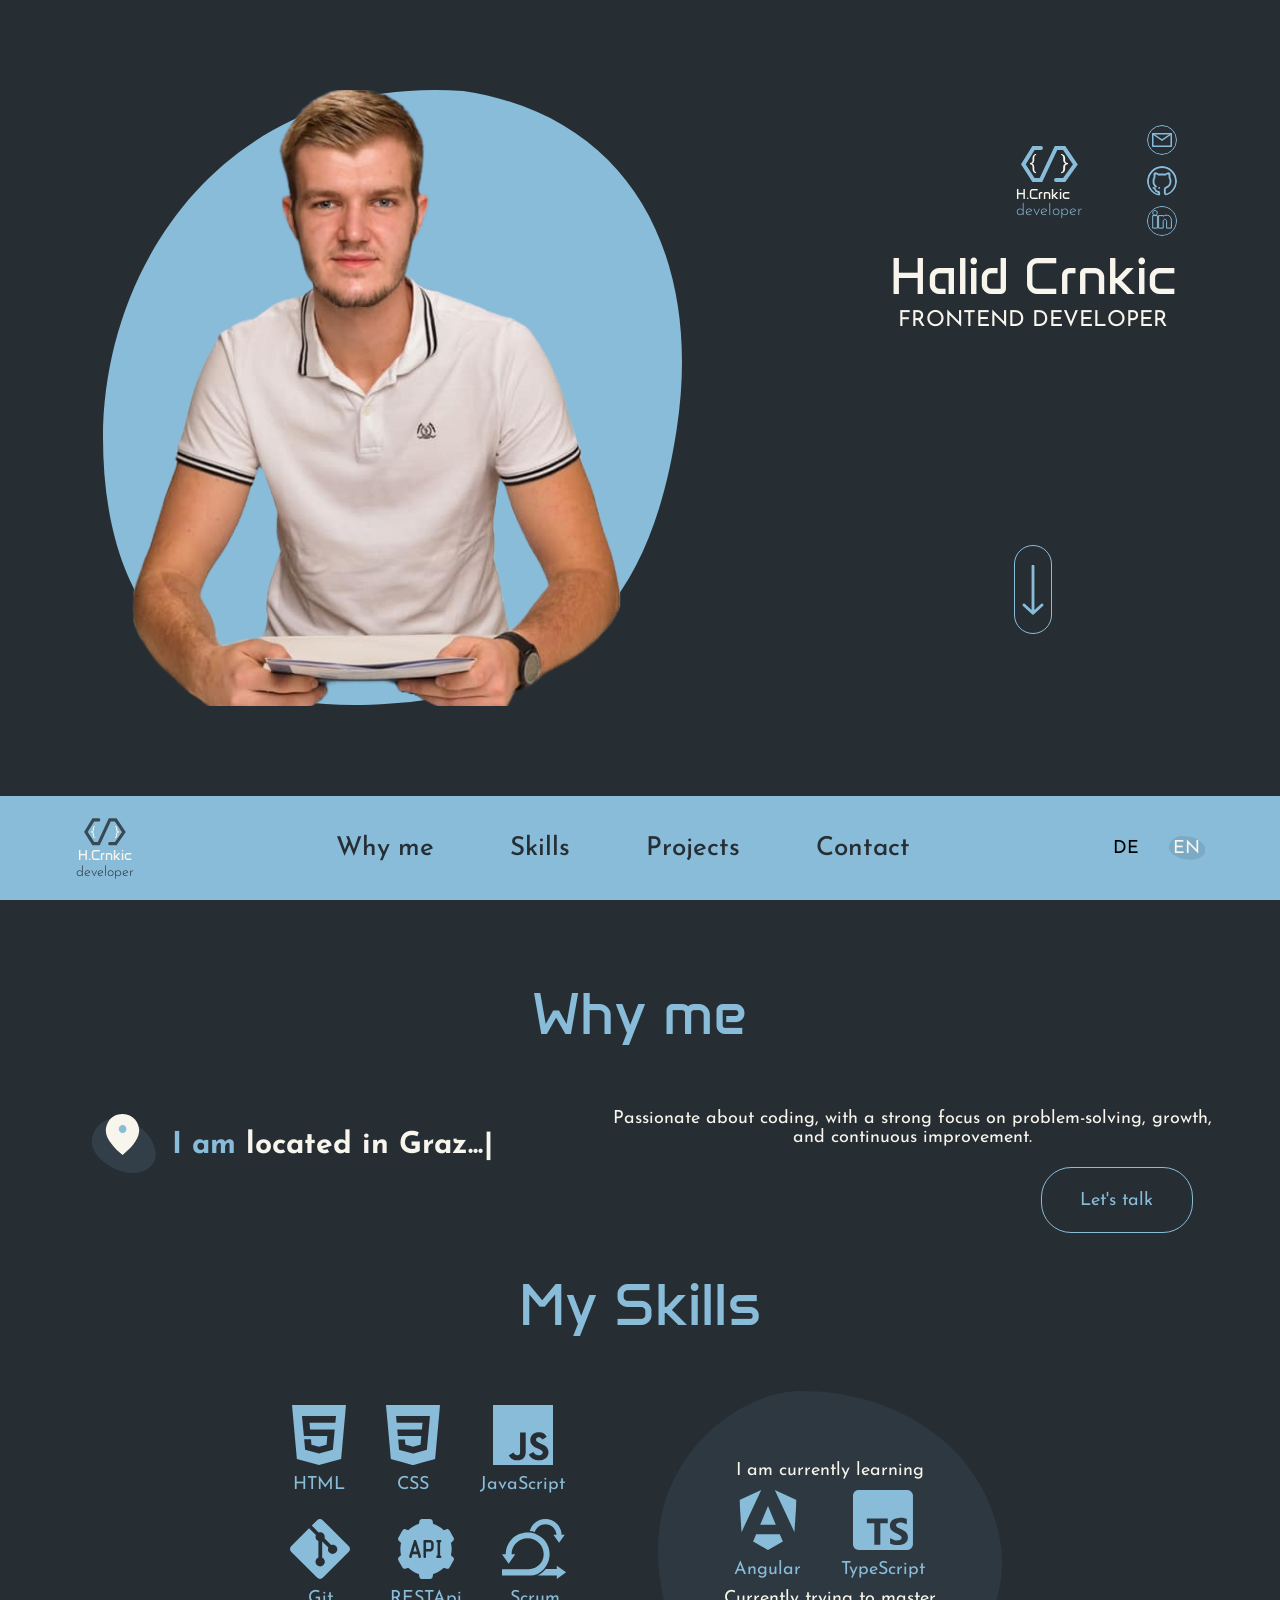
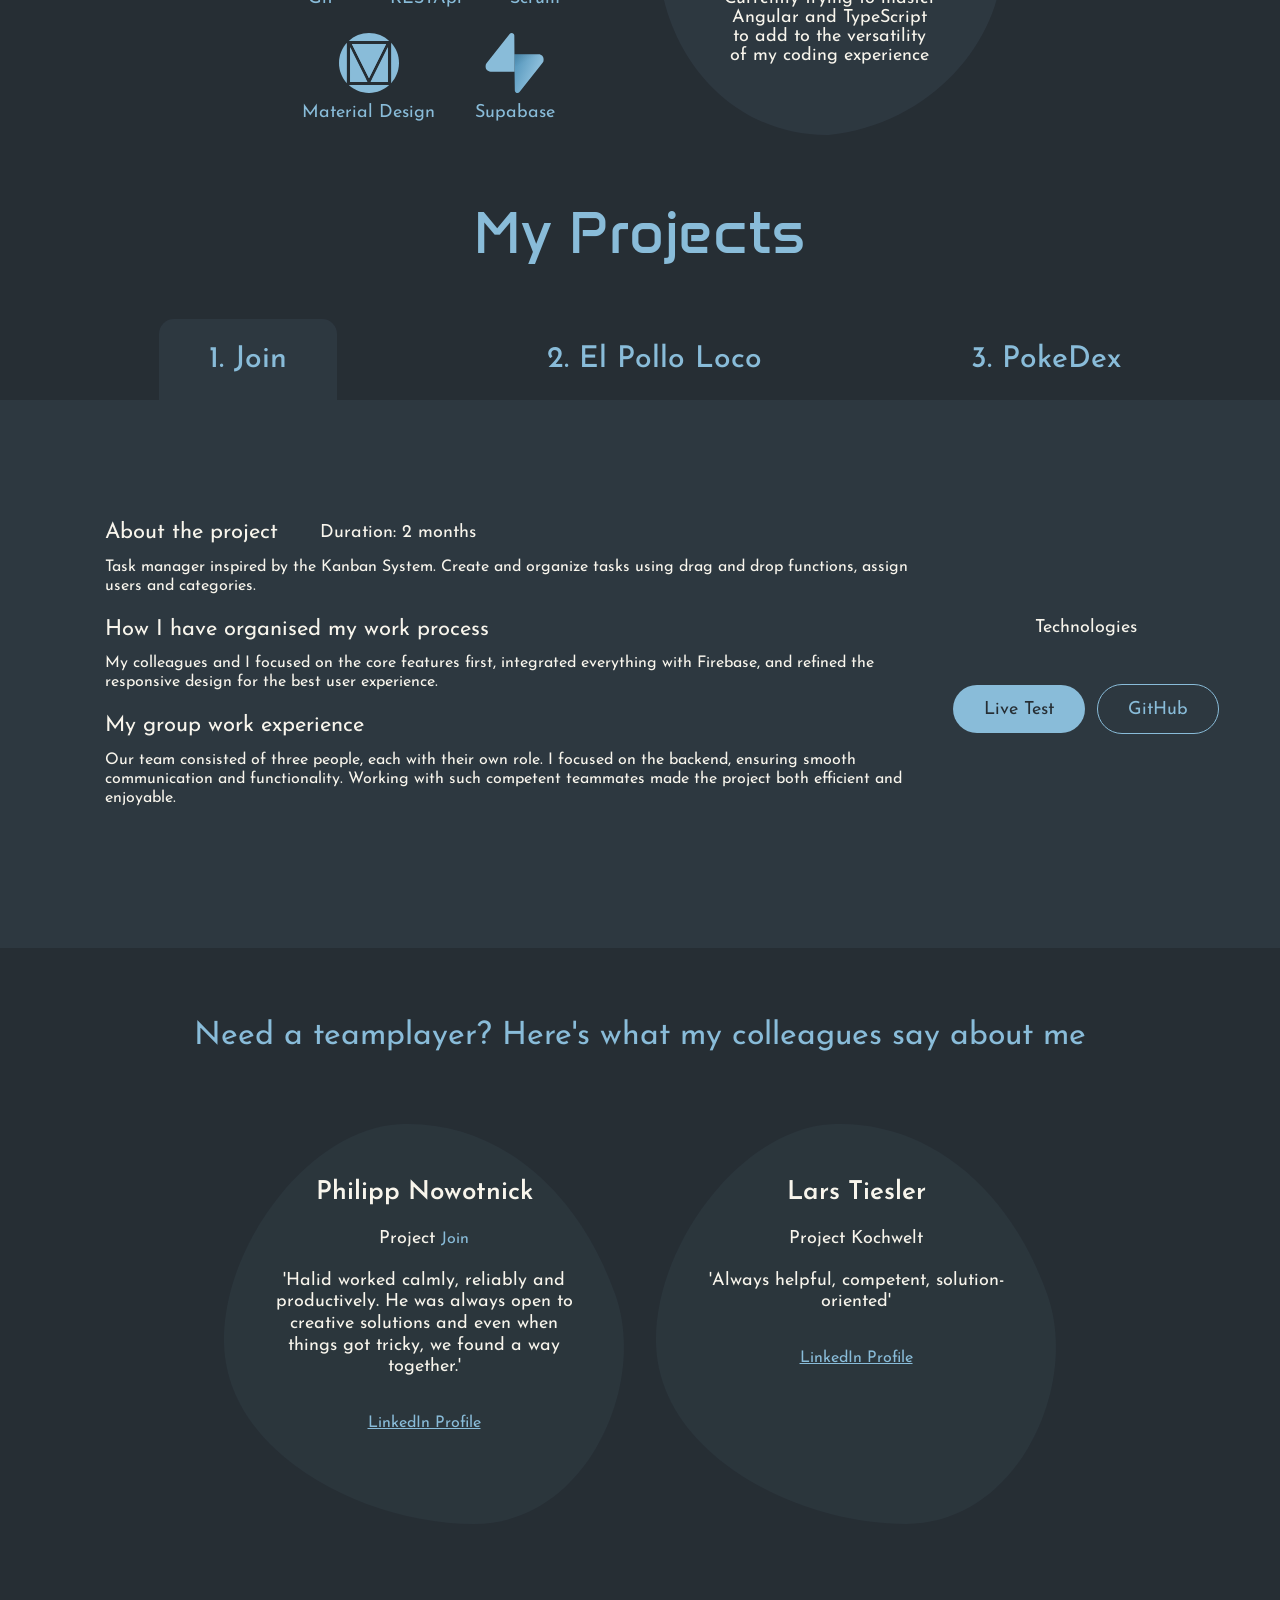
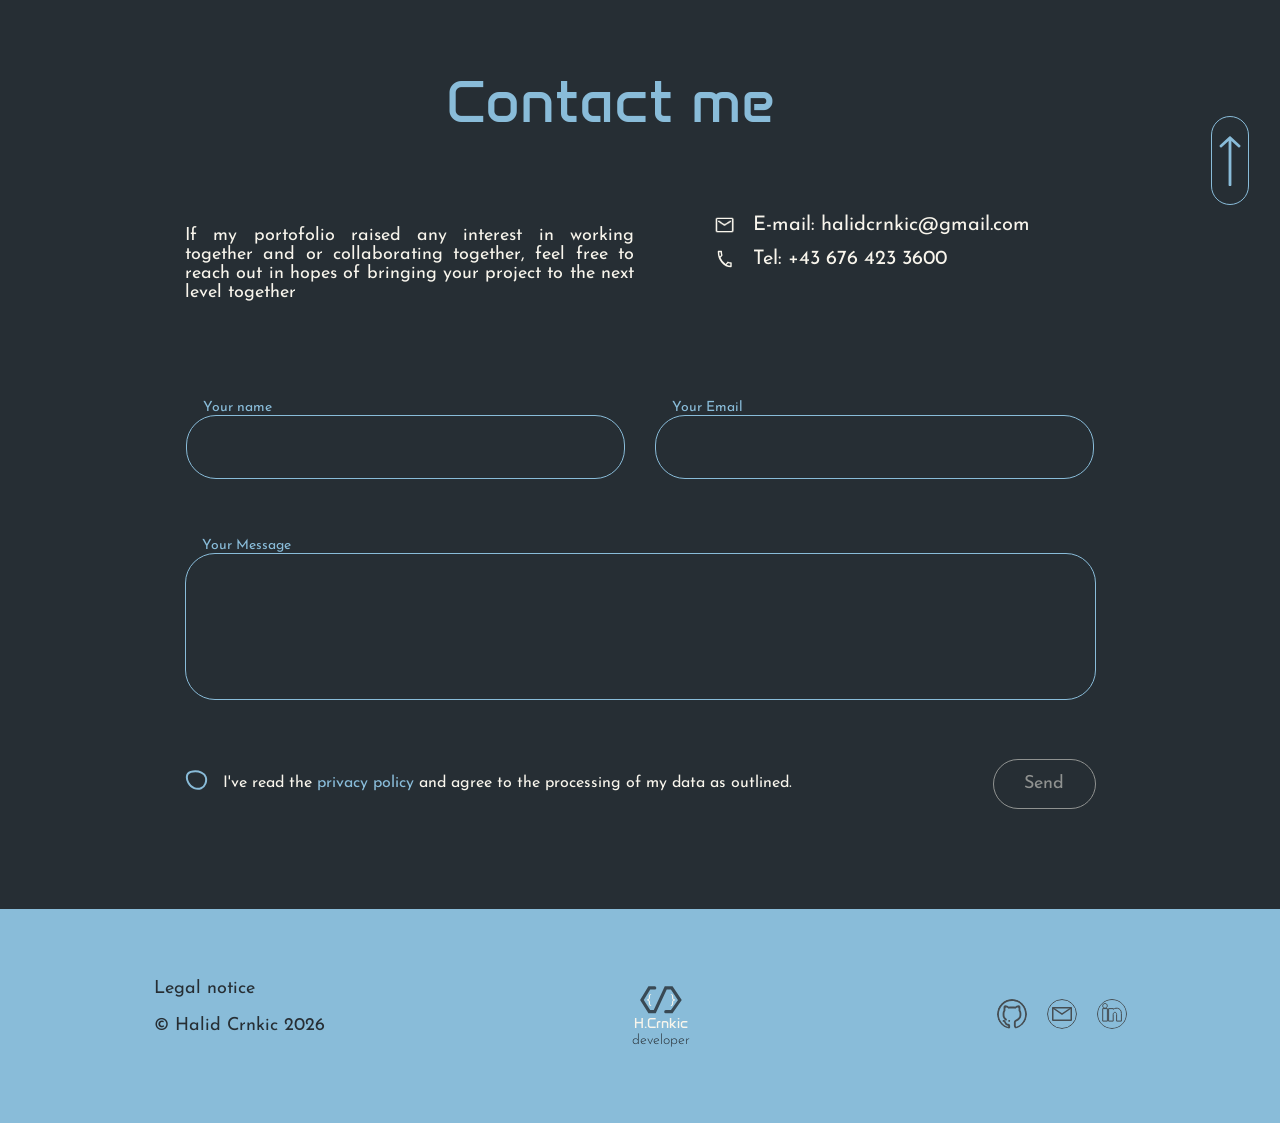
==== commit f12335ea: "container stayes fixed next to the typewriter effect, icons replaced with icons + text, inline style" ====
--- a/index.html
+++ b/index.html
@@ -17,7 +17,7 @@
     <link rel="stylesheet" href="./styles/projects.css">
     <link rel="stylesheet" href="./styles/hero.css">
     <link rel="stylesheet" href="./styles/navbar.css">
-    
+
     <script src="./validation/validation.js" defer></script>
     <script src="./translations/translate.js"></script>
     <script src="./templates/my-project-template.js" defer></script>
@@ -41,17 +41,17 @@
 
     <div class="hero-section" id="hero-section">
         <div class="hero-section-content-limit">
-            <div class="hero-section-responsive d_none" id="hero-section-responsive" >
+            <div class="hero-section-responsive d_none" id="hero-section-responsive">
                 <img class="menu-eclipse-responsive" src="./img/Menu-responsive-elipse.svg">
                 <div class="menu-buttons-responsive">
-                    <p id="anchor2-why-me-responsive" class="menu-text-responsive" onclick="menuScroll('whyMe')">Why me
-                    </p>
-                    <p id="anchor3-skills-responsive" class="menu-text-responsive" onclick="menuScroll('skills')">Skills
-                    </p>
-                    <p id="anchor4-projects-responsive" class="menu-text-responsive" onclick="menuScroll('projects')">
-                        Projects</p>
-                    <p id="anchor5-contacts-responsive" class="menu-text-responsive" onclick="menuScroll('contacts')">
-                        Contact</p>
+                    <anchor id="anchor2-why-me-responsive" class="menu-text-responsive" onclick="menuScroll('whyMe')">Why me
+                    </anchor>
+                    <anchor id="anchor3-skills-responsive" class="menu-text-responsive" onclick="menuScroll('skills')">Skills
+                    </anchor>
+                    <anchor id="anchor4-projects-responsive" class="menu-text-responsive" onclick="menuScroll('projects')">
+                        Projects</anchor>
+                    <anchor id="anchor5-contacts-responsive" class="menu-text-responsive" onclick="menuScroll('contacts')">
+                        Contact</anchor>
                     <div class="menu-buttons-language-responsive">
                         <p class="menu-buttons-language-text" id="deresponsive" onclick="setLanguage('de')">DE</p>
                         <p class="menu-buttons-language-text" id="enresponsive" onclick="setLanguage('en')">EN</p>
@@ -160,13 +160,13 @@
                 <p class="under-logodark-text-text" data-i18n="developer">developer</p>
             </div>
             <div class="menu-buttons">
-                <p id="anchor2-why-me" class="menu-text" data-i18n="whyMe" onclick="menuScroll('whyMe')">Why me</p>
-                <p id="anchor3-skills" class="menu-text" data-i18n="skills" onclick="menuScroll('skills')">Skills</p>
-                <p id="anchor4-projects" class="menu-text" data-i18n="projects" onclick="menuScroll('projects')">
+                <anchor id="anchor2-why-me" class="menu-text" data-i18n="whyMe" onclick="menuScroll('whyMe')">Why me</anchor>
+                <anchor id="anchor3-skills" class="menu-text" data-i18n="skills" onclick="menuScroll('skills')">Skills</anchor>
+                <anchor id="anchor4-projects" class="menu-text" data-i18n="projects" onclick="menuScroll('projects')">
                     Projects
-                </p>
-                <p id="anchor5-contacts" class="menu-text" data-i18n="contact" onclick="menuScroll('contacts')">Contact
-                </p>
+                </anchor>
+                <anchor id="anchor5-contacts" class="menu-text" data-i18n="contact" onclick="menuScroll('contacts')">Contact
+                </anchor>
             </div>
             <div class="menu-buttons-language">
                 <p class="menu-buttons-language-text" id="de" onclick="setLanguage('de')">DE</p>
@@ -202,14 +202,38 @@
         <p class="why-me-p" id="my-skills" data-i18n="mySkills">My Skills</p>
         <div class="skills-currently-learning-positioning">
             <div class="skills-icons">
-                <img class="skill-icon" src="./img/Skill HTML.svg">
-                <img class="skill-icon" src="./img/Skill CSS.svg">
-                <img class="skill-icon" src="./img/Skill JavaScript.svg">
-                <img class="skill-icon" src="./img/Skill Git.svg">
-                <img class="skill-icon" src="./img/Skill RESTApi.svg">
-                <img class="skill-icon" src="./img/Skill Scrum.svg">
-                <img class="skill-icon" src="./img/Skill Material Design.svg">
-                <img class="skill-icon" src="./img/Skill Supabase.svg">
+                <div class="skill-icon-text-positioning">
+                    <img class="skill-icon" src="./img/Skill HTML.svg">
+                    <p class="skill-icon-text-currently">HTML</p>
+                </div>
+                <div class="skill-icon-text-positioning">
+                    <img class="skill-icon" src="./img/Skill CSS.svg">
+                    <p class="skill-icon-text-currently">CSS</p>
+                </div>
+                <div class="skill-icon-text-positioning">
+                    <img class="skill-icon" src="./img/Skill JavaScript.svg">
+                    <p class="skill-icon-text-currently">JavaScript</p>
+                </div>
+                <div class="skill-icon-text-positioning">
+                    <img class="skill-icon" src="./img/Skill Git.svg">
+                    <p class="skill-icon-text-currently">Git</p>
+                </div>
+                <div class="skill-icon-text-positioning">
+                    <img class="skill-icon" src="./img/Skill RESTApi.svg">
+                    <p class="skill-icon-text-currently">RESTApi</p>
+                </div>
+                <div class="skill-icon-text-positioning">
+                    <img class="skill-icon" src="./img/Skill Scrum.svg">
+                    <p class="skill-icon-text-currently">Scrum</p>
+                </div>
+                <div class="skill-icon-text-positioning">
+                    <img class="skill-icon" src="./img/Skill Material Design.svg">
+                    <p class="skill-icon-text-currently">Material Design</p>
+                </div>
+                <div class="skill-icon-text-positioning">
+                    <img class="skill-icon" src="./img/Skill Supabase.svg">
+                    <p class="skill-icon-text-currently">Supabase</p>
+                </div>
             </div>
             <div class="currently-learning-skills-icon">
                 <div class="my-skills-default-elipse">
@@ -238,7 +262,7 @@
             </div>
         </div>
     </div>
-    </div>
+
     <div class="my-projects" id="projects">
         <p class="why-me-p" id="my-projects" data-i18n="myProjects">My Projects</p>
         <div class="project-names">
@@ -251,7 +275,7 @@
         </div>
     </div>
 
-    <div style="padding-top: 40px; padding-bottom: 40px;">
+    <div class="need-a-team-player-spacing">
         <p class="need-a-team-player-headline" data-i18n="NeedATeamplayer">Need a teamplayer? Here's what my
             colleagues say about me</p>
     </div>
--- a/style.css
+++ b/style.css
@@ -1,4 +1,3 @@
-
 html {
     background-color: rgba(38, 46, 52, 1);
     scroll-behavior: smooth;
@@ -181,10 +180,10 @@
     align-items: center;
     justify-content: center;
     width: 100%;
-   
-}
-
-.why-me-content-limit{
+
+}
+
+.why-me-content-limit {
     max-width: 1440px;
     margin: 0 auto;
     box-sizing: border-box;
@@ -213,6 +212,7 @@
     gap: 10px;
     margin-left: 20px;
     white-space: nowrap;
+    min-width: 445px;
 }
 
 .why-me-details-standpoint-text-div {
@@ -298,19 +298,25 @@
     font-weight: 400;
     font-style: Regular;
     font-size: 18px;
-    leading-trim: NONE;
-    line-height: 120%;
-    letter-spacing: 0%;
     color: #89BCD9;
     margin: 0px;
 }
 
-.skill-icon-text-positioning{
+.skill-icon-text-positioning {
     display: flex;
     align-items: center;
     justify-content: center;
     flex-direction: column;
-    gap: 4px;
+    gap: 10px;
+}
+
+.need-a-team-player-spacing{
+    padding-top: 40px;
+    padding-bottom: 40px;
+}
+
+.projects-text-direction{
+    text-decoration: none;
 }
 
 .my-skills-default-elipse {
@@ -328,7 +334,10 @@
     z-index: 1;
 }
 
-#why-me, #skills, #projects, #contact-me {
+#why-me,
+#skills,
+#projects,
+#contact-me {
     scroll-margin-top: 100px;
 }
 
@@ -624,7 +633,9 @@
     margin-left: 17px;
 }
 
-#errorname, #erroremail, #errormessage {
+#errorname,
+#erroremail,
+#errormessage {
     min-height: 24px;
     margin-bottom: 5px;
 }
@@ -680,11 +691,27 @@
 }
 
 @keyframes vibrate {
-    0%, 100% { transform: translateX(0); }
-    20% { transform: translateX(-5px); }
-    40% { transform: translateX(5px); }
-    60% { transform: translateX(-5px); }
-    80% { transform: translateX(5px); }
+
+    0%,
+    100% {
+        transform: translateX(0);
+    }
+
+    20% {
+        transform: translateX(-5px);
+    }
+
+    40% {
+        transform: translateX(5px);
+    }
+
+    60% {
+        transform: translateX(-5px);
+    }
+
+    80% {
+        transform: translateX(5px);
+    }
 }
 
 .vibrate {
@@ -713,25 +740,31 @@
     display: none;
 }
 
-.d_none{
+.d_none {
     display: none;
 }
 
-.d_flex{
-    display: flex;
-}
-
-.d_block{
+.d_flex {
+    display: flex;
+}
+
+.d_block {
     display: block;
 }
 
-.why-me, .my-skills, .my-projects, .contact-me-placement-div {
+.why-me,
+.my-skills,
+.my-projects,
+.contact-me-placement-div {
     opacity: 0;
     transform: translateY(40px);
     transition: opacity 0.7s ease, transform 0.7s ease;
 }
 
-.why-me.visible, .my-skills.visible, .my-projects.visible, .contact-me-placement-div.visible {
+.why-me.visible,
+.my-skills.visible,
+.my-projects.visible,
+.contact-me-placement-div.visible {
     opacity: 1;
     transform: translateY(0);
 }
@@ -745,7 +778,9 @@
         width: 100%;
     }
 
-
+    .why-me-details-standpoint-text-icons {
+        min-width: 245px;
+    }
 
     .profile-elipse-hover {
         width: 80% !important;
@@ -928,7 +963,7 @@
 }
 
 @media (min-width: 950px) and (max-width: 1400px) {
- 
+
     .need-a-teamplayer {
         display: flex;
         flex-direction: column;
@@ -941,7 +976,7 @@
 
 @media (min-width: 320px) and (max-width: 500px) {
 
-    .i-am{
+    .i-am {
         font-size: 21px;
     }
 
--- a/styles/projects.css
+++ b/styles/projects.css
@@ -239,6 +239,10 @@
     max-width: 1238px !important;
 }
 
+.project-flex-width{
+    display: flex;
+    max-width: 1440px;
+}
 
 @media (min-width: 320px) and (max-width: 950px) {
 
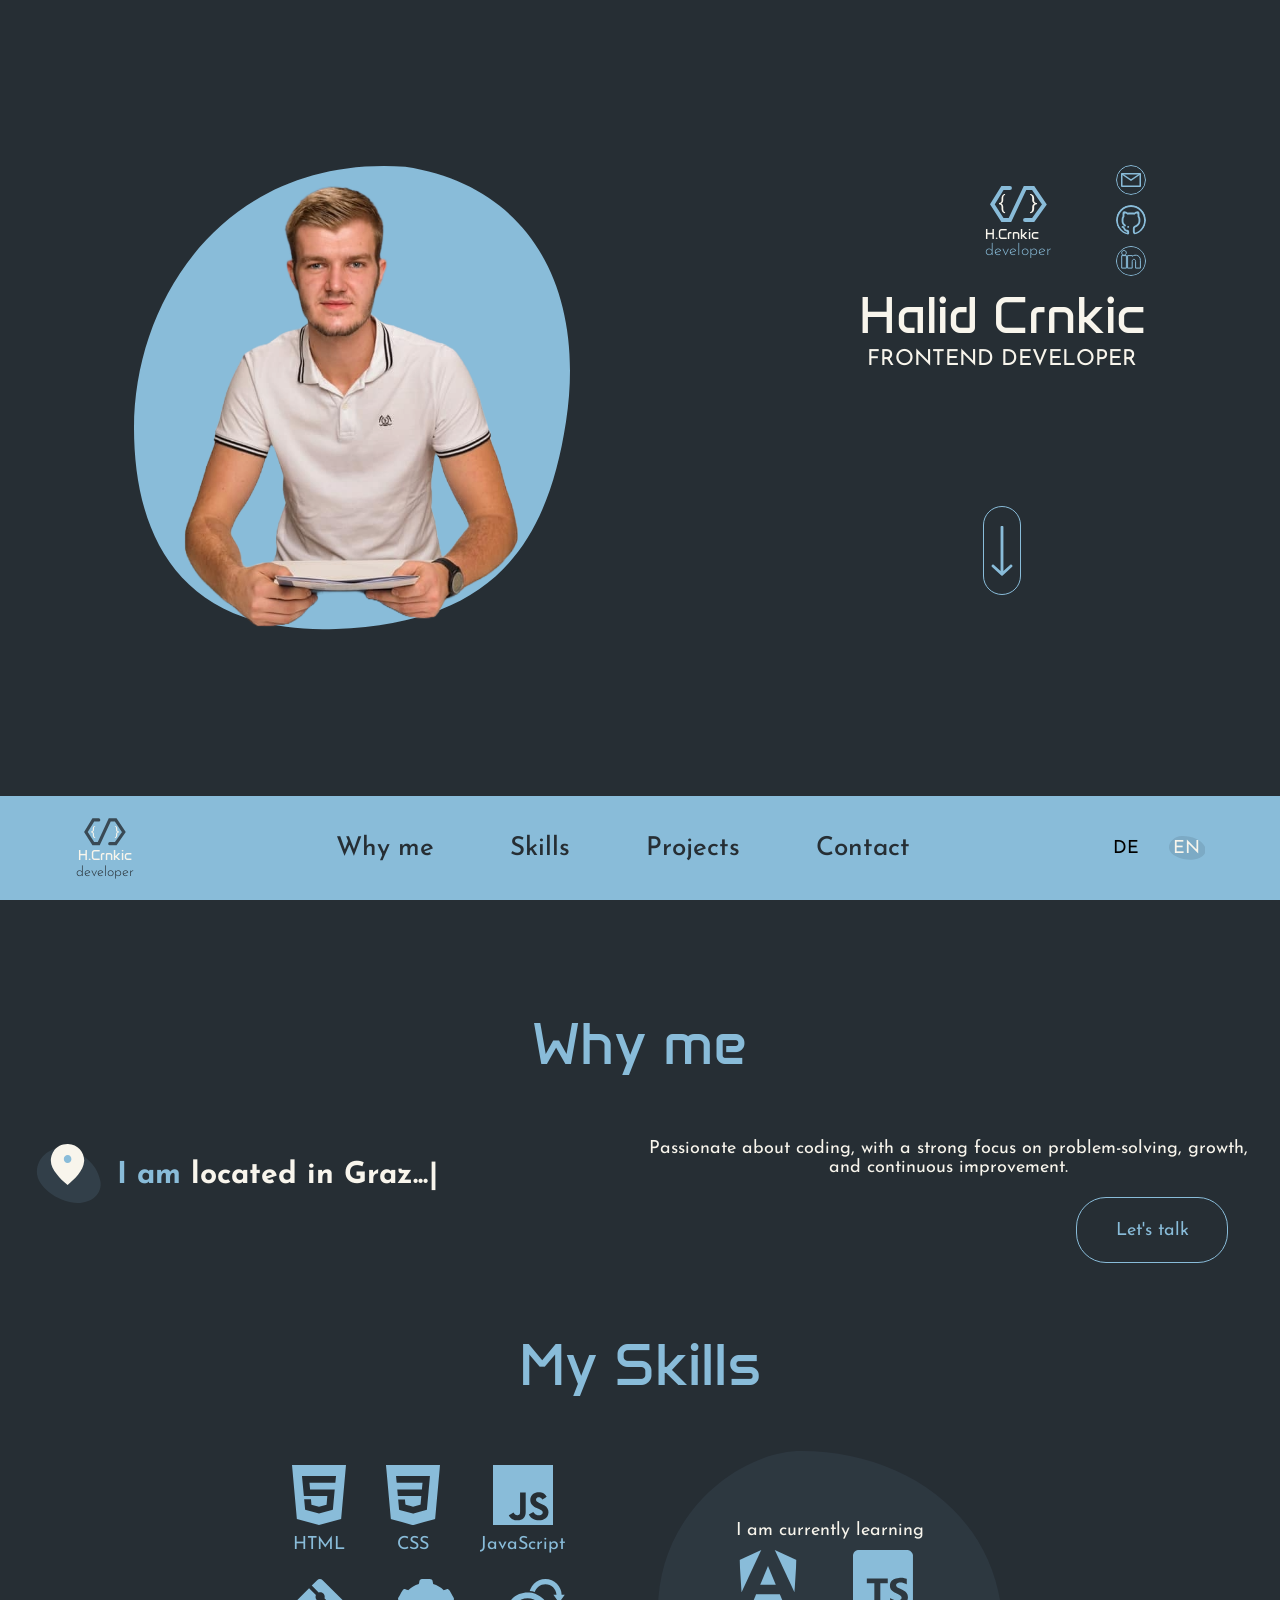
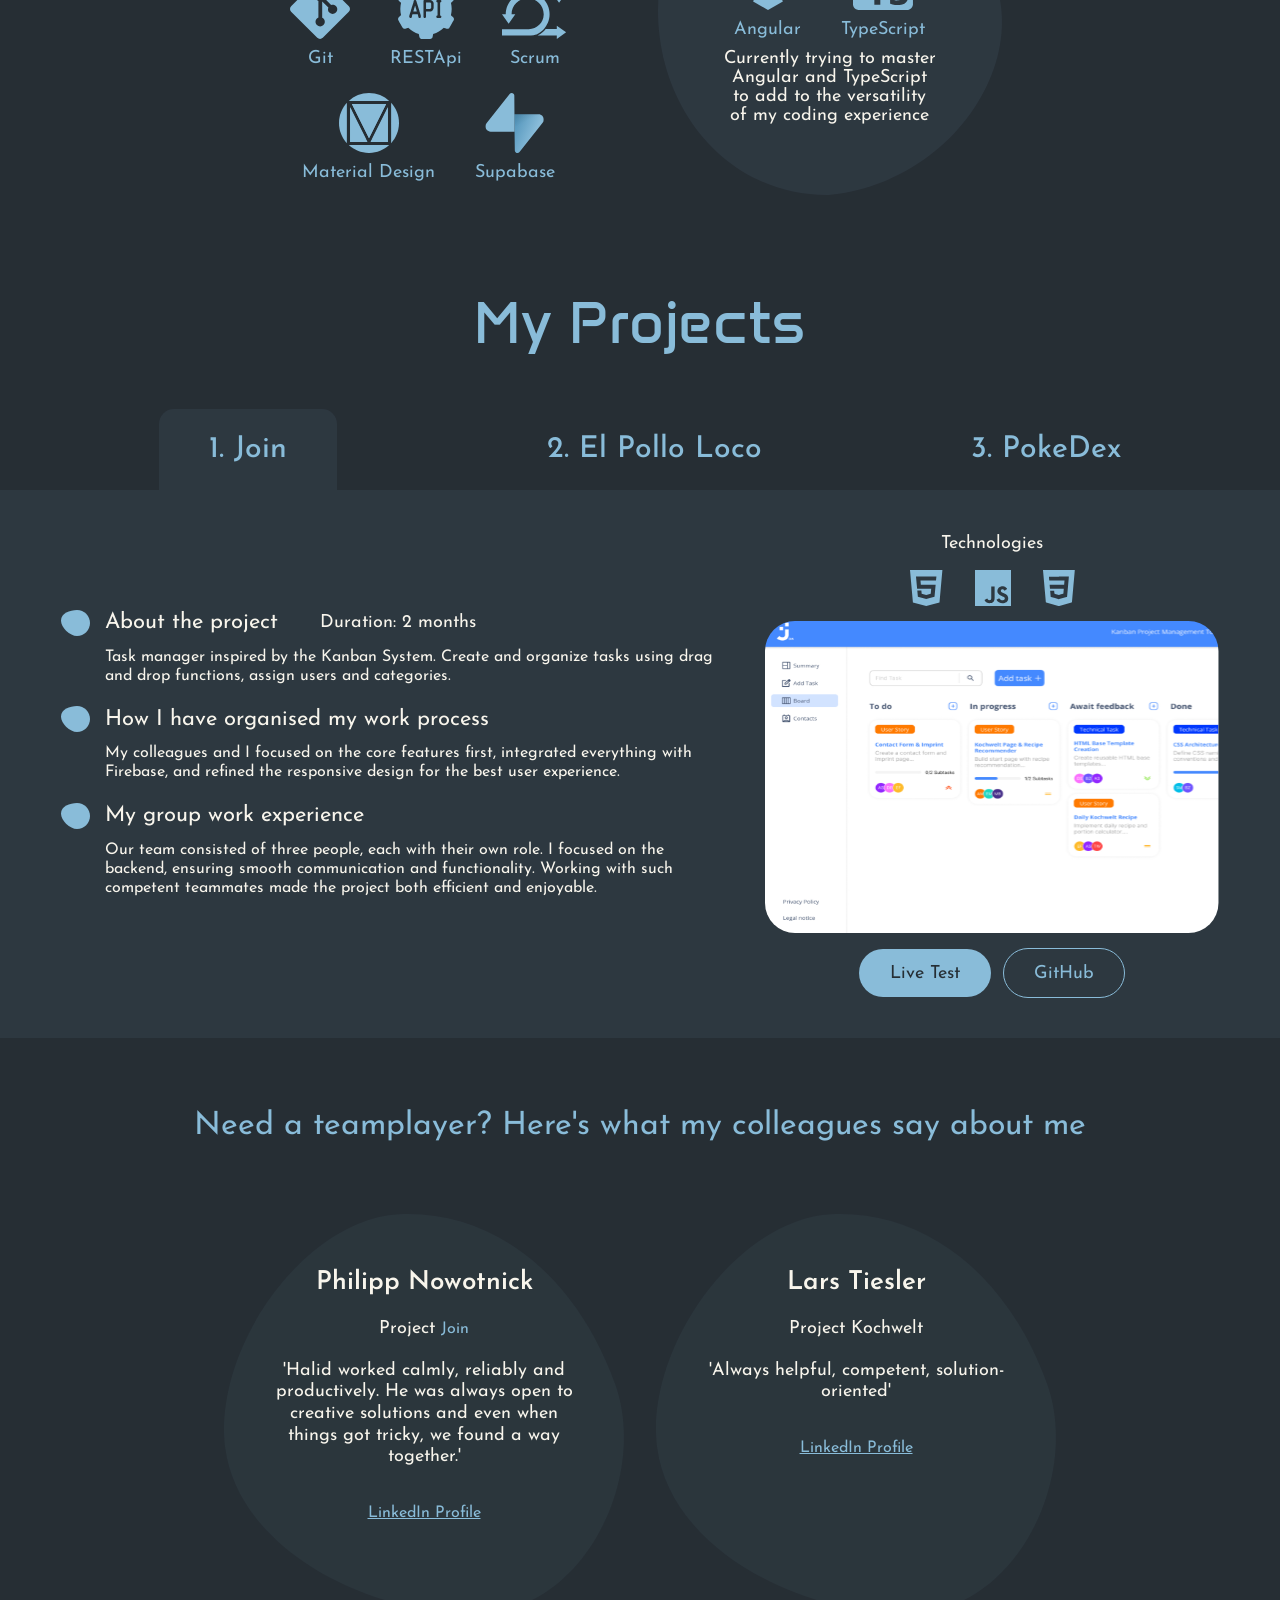
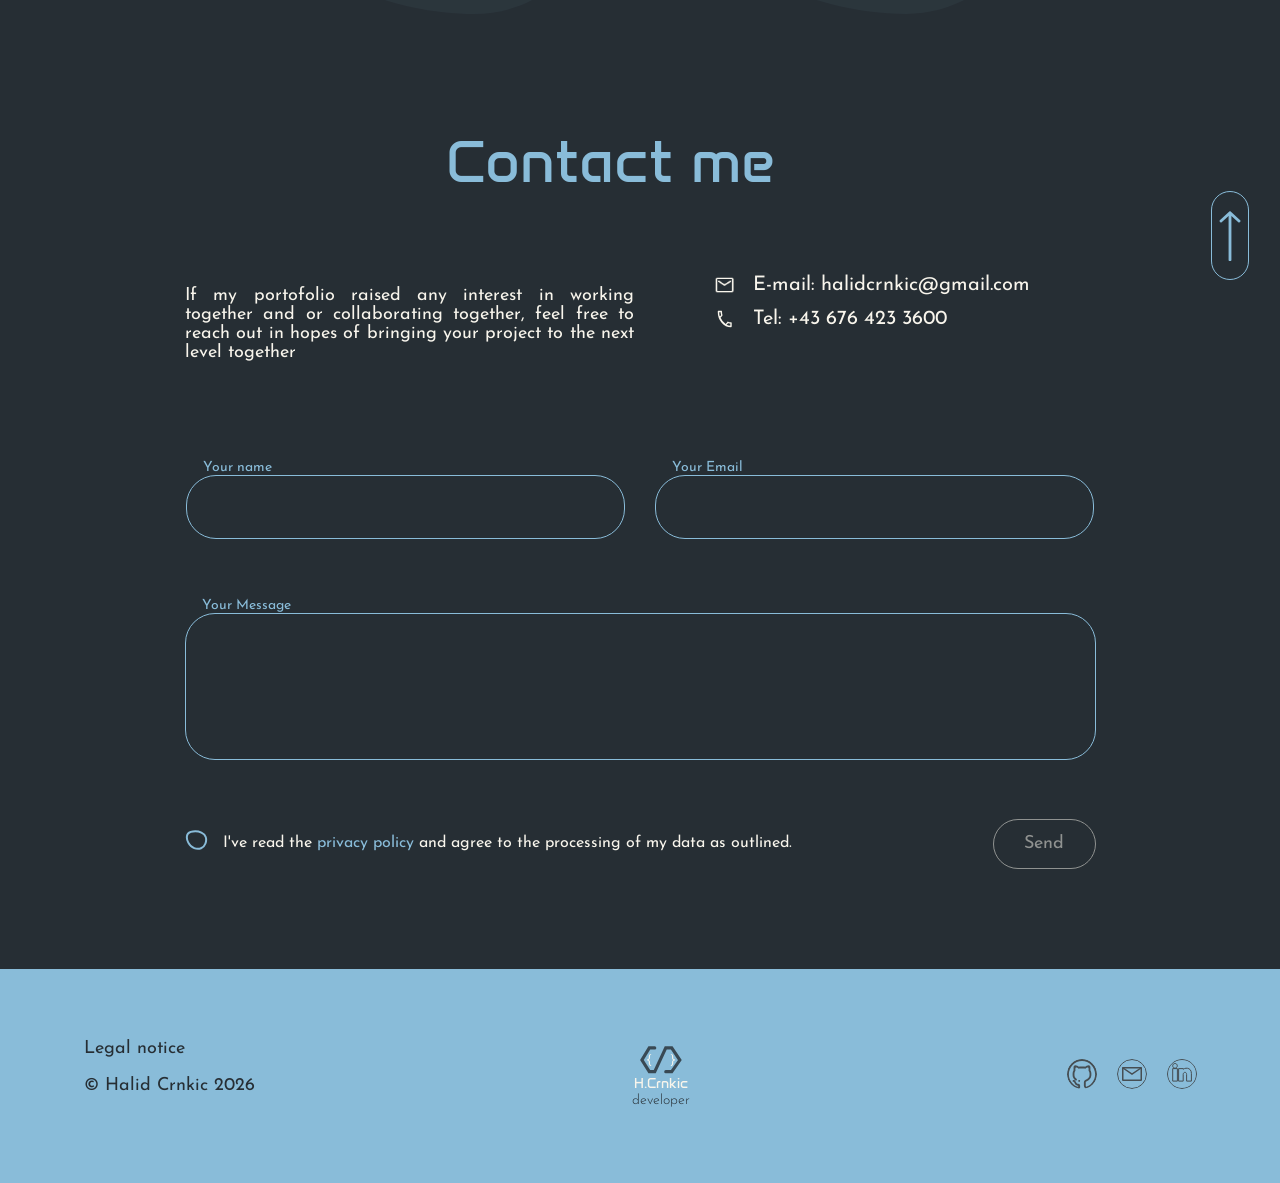
==== commit 2a1463bb: "feedback11: styling changes" ====
--- a/index.html
+++ b/index.html
@@ -38,118 +38,125 @@
         </div>
 
     </div>
-
-    <div class="hero-section" id="hero-section">
-        <div class="hero-section-content-limit">
-            <div class="hero-section-responsive d_none" id="hero-section-responsive">
-                <img class="menu-eclipse-responsive" src="./img/Menu-responsive-elipse.svg">
-                <div class="menu-buttons-responsive">
-                    <anchor id="anchor2-why-me-responsive" class="menu-text-responsive" onclick="menuScroll('whyMe')">Why me
-                    </anchor>
-                    <anchor id="anchor3-skills-responsive" class="menu-text-responsive" onclick="menuScroll('skills')">Skills
-                    </anchor>
-                    <anchor id="anchor4-projects-responsive" class="menu-text-responsive" onclick="menuScroll('projects')">
-                        Projects</anchor>
-                    <anchor id="anchor5-contacts-responsive" class="menu-text-responsive" onclick="menuScroll('contacts')">
-                        Contact</anchor>
-                    <div class="menu-buttons-language-responsive">
-                        <p class="menu-buttons-language-text" id="deresponsive" onclick="setLanguage('de')">DE</p>
-                        <p class="menu-buttons-language-text" id="enresponsive" onclick="setLanguage('en')">EN</p>
-                    </div>
-
-                </div>
-
-            </div>
-
-            <div class="profile-elipse-hover" id="menu-profile-picture">
-                <div class="profile-picture-div">
-                    <img class="profile-picture-img" src="./img/portofolio-profile-picture.png">
-                </div>
-            </div>
-
-            <div class="hero-section-logo-text-placement-div">
-                <div class="hero-section-logowhite">
-                    <div class="hero-section-logowhite-center">
-                        <div class="hero-section-logowhite-vectors">
-                            <div class="vector-29-container">
-                                <img class="brace-left" src="./img/{.svg">
-                                <img class="vector-29-bg" src="./img/Vector 29 white.svg">
-                                <img class="brace-right" src="./img/}.svg">
+    <div class="hero-mobile-stack">
+        <div class="hero-section" id="hero-section">
+            <div class="hero-section-content-limit">
+                <div class="hero-section-responsive d_none" id="hero-section-responsive">
+                    <img class="menu-eclipse-responsive" src="./img/Menu-responsive-elipse.svg">
+                    <div class="menu-buttons-responsive">
+                        <anchor id="anchor2-why-me-responsive" class="menu-text-responsive"
+                            onclick="menuScroll('whyMe')">Why me
+                        </anchor>
+                        <anchor id="anchor3-skills-responsive" class="menu-text-responsive"
+                            onclick="menuScroll('skills')">Skills
+                        </anchor>
+                        <anchor id="anchor4-projects-responsive" class="menu-text-responsive"
+                            onclick="menuScroll('projects')">
+                            Projects</anchor>
+                        <anchor id="anchor5-contacts-responsive" class="menu-text-responsive"
+                            onclick="menuScroll('contacts')">
+                            Contact</anchor>
+                        <div class="menu-buttons-language-responsive">
+                            <p class="menu-buttons-language-text" id="deresponsive" onclick="setLanguage('de')">DE</p>
+                            <p class="menu-buttons-language-text" id="enresponsive" onclick="setLanguage('en')">EN</p>
+                        </div>
+
+                    </div>
+
+                </div>
+
+                <div class="profile-elipse-hover" id="menu-profile-picture">
+                    <div class="profile-picture-div">
+                        <img class="profile-picture-img" src="./img/portofolio-profile-picture.png">
+                    </div>
+                </div>
+
+                <div class="hero-section-logo-text-placement-div">
+                    <div class="hero-section-logowhite">
+                        <div class="hero-section-logowhite-center">
+                            <div class="hero-section-logowhite-vectors">
+                                <div class="vector-29-container">
+                                    <img class="brace-left" src="./img/{.svg">
+                                    <img class="vector-29-bg" src="./img/Vector 29 white.svg">
+                                    <img class="brace-right" src="./img/}.svg">
+                                </div>
                             </div>
-                        </div>
-
-                        <div>
-                            <p class="under-logodark-text-name">H.Crnkic</p>
-                            <p class="logowhite-text" data-i18n="developer">developer</p>
-                        </div>
-                    </div>
-                    <div class="social-media-hero-section">
-
-                        <a href="mailto:halidcrnkic@gmail.com" target="_blank">
-                            <svg class="social-icon email" width="30" height="30" viewBox="0 0 30 30" fill="none"
-                                xmlns="http://www.w3.org/2000/svg">
-                                <circle cx="15" cy="15" r="14.5" stroke="#89BCD9" />
-                                <mask id="path-2-inside-1_2169_976" fill="white">
-                                    <rect x="5" y="8" width="20" height="14" rx="1" />
-                                </mask>
-                                <rect x="5" y="8" width="20" height="14" rx="1" stroke="#89BCD9" stroke-width="3"
-                                    mask="url(#path-2-inside-1_2169_976)" />
-                                <path d="M6 9L15 15L24 9" stroke="#89BCD9" stroke-width="1.5" stroke-linecap="round" />
-                            </svg>
-                        </a>
-
-                        <a href="https://github.com/hld2705" target="_blank">
-                            <svg class="social-icon github" width="30" height="30" viewBox="0 0 30 30" fill="none"
-                                xmlns="http://www.w3.org/2000/svg">
-                                <g clip-path="url(#clip0_23538_2773)">
-                                    <path fill-rule="evenodd" clip-rule="evenodd"
-                                        d="M11.25 21.9031C11.25 21.3749 11.67 20.9482 12.19 20.9482C12.71 20.9482 13.13 21.3749 13.13 21.9031C13.13 22.4314 12.71 22.8581 12.19 22.8581C11.67 22.8581 11.25 22.4314 11.25 21.9031ZM20.46 29.4209C20.21 29.492 19.96 29.5428 19.69 29.5428C18.14 29.5428 16.88 28.2628 16.88 26.6881V23.2238C16.88 22.0251 17.64 21.0091 18.69 20.6333C20.7 19.9424 22.51 18.2154 22.51 16.1937V14.2838C22.51 13.3796 22.15 12.5364 21.57 11.8253V9.67152C21.57 8.62513 20.73 8.2594 19.69 8.86895L18.25 9.71216C17.79 9.59025 17.33 9.51913 16.87 9.51913H13.12C12.67 9.51913 12.2 9.59025 11.74 9.71216L10.3 8.86895C9.26 8.2594 8.42 8.62513 8.42 9.67152V11.8253C7.85 12.5466 7.48 13.3898 7.48 14.2838V16.1937C7.48 17.5753 8.33 18.8249 9.51 19.6986C9.75 19.8713 9.92 20.1558 9.92 20.4809C9.92 21.0091 9.5 21.4358 8.98 21.4358C8.72 21.4358 8.48 21.3241 8.31 21.1412C6.73 19.9221 5.61 18.1646 5.61 16.1937V14.2838C5.61 13.1764 5.96 12.1402 6.55 11.2259V8.39147C6.55 6.28852 8.23 5.56722 10.3 6.78632L11.91 7.73112C12.31 7.66001 12.71 7.61937 13.11 7.61937H16.86C17.26 7.61937 17.66 7.66001 18.06 7.73112L19.67 6.78632C21.74 5.56722 23.42 6.28852 23.42 8.39147V11.2259C24 12.1402 24.36 13.1764 24.36 14.2838V16.1937C24.36 19.0281 22.06 21.446 19.35 22.4111C19 22.5533 18.75 22.8987 18.75 23.3051V26.678C18.75 27.2062 19.17 27.6329 19.69 27.6329C19.77 27.6329 19.84 27.6126 19.91 27.5923C24.72 25.6214 28.13 20.8364 28.13 15.2387C28.13 7.87335 22.25 1.90992 15.01 1.90992C7.77 1.90992 1.88 7.87335 1.88 15.2387C1.88 21.0396 5.53 25.9567 10.62 27.7955C10.64 27.7955 10.67 27.8056 10.69 27.8056C11 27.8056 11.25 27.5516 11.25 27.2367C11.25 26.9218 11 26.6678 10.69 26.6678C10.69 26.6678 10.69 26.6678 10.68 26.6678C7.56 26.5865 7.56 22.8683 6.56 22.8683C6.04 22.8683 5.62 22.4416 5.62 21.9133C5.62 21.385 6.04 20.9583 6.56 20.9583H7.03C8.91 20.9583 8.64 24.768 11.25 24.768C12.29 24.768 13.13 25.6214 13.13 26.678V28.3441C13.13 29.2685 12.4 30.0102 11.49 30.0102C11.39 30.0102 11.3 29.9898 11.21 29.9695C4.76 28.2526 0 22.3197 0 15.2387C0 6.82696 6.72 0 15 0C23.28 0 30 6.82696 30 15.2387C30 21.6898 26.04 27.1961 20.46 29.4209Z"
-                                        fill="#89BCD9" />
-                                </g>
-                                <defs>
-                                    <clipPath id="clip0_23538_2773">
-                                        <rect width="30" height="30" fill="white" />
-                                    </clipPath>
-                                </defs>
-                            </svg>
-                        </a>
-
-                        <a href="https://www.linkedin.com/in/halid-crnki%C4%87-12099b318/" target="_blank">
-                            <svg class="social-icon linkedin" width="30" height="30" viewBox="0 0 30 30" fill="none"
-                                xmlns="http://www.w3.org/2000/svg">
-                                <g clip-path="url(#clip0_2169_978)">
-                                    <path
-                                        d="M15 0.5C23.0239 0.5 29.5 6.97614 29.5 15C29.5 23.0239 23.0239 29.5 15 29.5C6.97614 29.5 0.5 23.0239 0.5 15C0.5 6.97614 6.97614 0.5 15 0.5ZM5.7002 22.0996H10.4004V9.59961H5.7002V22.0996ZM20.4961 9.26953C19.4862 9.09782 18.4287 9.21766 17.5166 9.57324C17.0765 9.74483 16.6616 9.97549 16.2998 10.2617V9.59961H11.5996V22.0996H16.2002V15.5C16.2002 14.0464 17.1089 13.3645 17.917 13.3369C18.3306 13.3228 18.7389 13.4749 19.0479 13.8037C19.3562 14.132 19.5996 14.6751 19.5996 15.5V22.0996H24.4004V14.2998C24.4004 12.7745 23.956 11.596 23.2227 10.752C22.4923 9.91147 21.5089 9.44178 20.4961 9.26953ZM8 4.5C7.46001 4.5 6.85724 4.7571 6.40039 5.09961L6.34277 5.14258L6.2998 5.2002C5.96701 5.64397 5.70025 6.14847 5.7002 6.7998C5.7002 7.42887 5.94872 8.03185 6.2998 8.5L6.32129 8.52832L6.34668 8.55371C6.75129 8.9582 7.38364 9.2002 8 9.2002C8.55843 9.2002 9.24162 8.99041 9.58691 8.42871C10.0772 8.01247 10.2998 7.38776 10.2998 6.7998C10.2998 6.14847 10.033 5.64397 9.7002 5.2002L9.67871 5.17188L9.65332 5.14648L9.56738 5.06738C9.35957 4.88892 9.10173 4.7569 8.86035 4.66797C8.58159 4.56528 8.27227 4.5 8 4.5Z"
-                                        stroke="#89BCD9" />
-                                </g>
-                                <defs>
-                                    <clipPath id="clip0_2169_978">
-                                        <rect width="30" height="30" fill="white" />
-                                    </clipPath>
-                                </defs>
-                            </svg>
-                        </a>
-
-                    </div>
-                </div>
-
-                <div>
-                    <h1 class="hero-section-text-h1">Halid Crnkic</h1>
-                    <p class="hero-section-text-p" data-i18n="frontendDeveloper">FRONTEND DEVELOPER</p>
-                </div>
-                <div class="arrow-down-div">
-                    <img class="arrow-down-img" src="./img/Arrow down.svg" onclick="arrowScrollFooter()">
-                </div>
-            </div>
-        </div>
-    </div>
-
-    <div class="name-arrow-responsive">
-        <h1 class="hero-section-text-h1">Halid Crnkic</h1>
-        <p class="hero-section-text-p" data-i18n="developer">FRONTEND DEVELOPER</p>
-    </div>
-    <div class="arrow-down-div-responsive">
-        <img class="arrow-down-img-responsive" src="./img/Arrow down.svg" id="arrowdown" onclick="arrowScrollFooter()">
+
+                            <div>
+                                <p class="under-logodark-text-name">H.Crnkic</p>
+                                <p class="logowhite-text" data-i18n="developer">developer</p>
+                            </div>
+                        </div>
+                        <div class="social-media-hero-section">
+
+                            <a href="mailto:halidcrnkic@gmail.com" target="_blank">
+                                <svg class="social-icon email" width="30" height="30" viewBox="0 0 30 30" fill="none"
+                                    xmlns="http://www.w3.org/2000/svg">
+                                    <circle cx="15" cy="15" r="14.5" stroke="#89BCD9" />
+                                    <mask id="path-2-inside-1_2169_976" fill="white">
+                                        <rect x="5" y="8" width="20" height="14" rx="1" />
+                                    </mask>
+                                    <rect x="5" y="8" width="20" height="14" rx="1" stroke="#89BCD9" stroke-width="3"
+                                        mask="url(#path-2-inside-1_2169_976)" />
+                                    <path d="M6 9L15 15L24 9" stroke="#89BCD9" stroke-width="1.5"
+                                        stroke-linecap="round" />
+                                </svg>
+                            </a>
+
+                            <a href="https://github.com/hld2705" target="_blank">
+                                <svg class="social-icon github" width="30" height="30" viewBox="0 0 30 30" fill="none"
+                                    xmlns="http://www.w3.org/2000/svg">
+                                    <g clip-path="url(#clip0_23538_2773)">
+                                        <path fill-rule="evenodd" clip-rule="evenodd"
+                                            d="M11.25 21.9031C11.25 21.3749 11.67 20.9482 12.19 20.9482C12.71 20.9482 13.13 21.3749 13.13 21.9031C13.13 22.4314 12.71 22.8581 12.19 22.8581C11.67 22.8581 11.25 22.4314 11.25 21.9031ZM20.46 29.4209C20.21 29.492 19.96 29.5428 19.69 29.5428C18.14 29.5428 16.88 28.2628 16.88 26.6881V23.2238C16.88 22.0251 17.64 21.0091 18.69 20.6333C20.7 19.9424 22.51 18.2154 22.51 16.1937V14.2838C22.51 13.3796 22.15 12.5364 21.57 11.8253V9.67152C21.57 8.62513 20.73 8.2594 19.69 8.86895L18.25 9.71216C17.79 9.59025 17.33 9.51913 16.87 9.51913H13.12C12.67 9.51913 12.2 9.59025 11.74 9.71216L10.3 8.86895C9.26 8.2594 8.42 8.62513 8.42 9.67152V11.8253C7.85 12.5466 7.48 13.3898 7.48 14.2838V16.1937C7.48 17.5753 8.33 18.8249 9.51 19.6986C9.75 19.8713 9.92 20.1558 9.92 20.4809C9.92 21.0091 9.5 21.4358 8.98 21.4358C8.72 21.4358 8.48 21.3241 8.31 21.1412C6.73 19.9221 5.61 18.1646 5.61 16.1937V14.2838C5.61 13.1764 5.96 12.1402 6.55 11.2259V8.39147C6.55 6.28852 8.23 5.56722 10.3 6.78632L11.91 7.73112C12.31 7.66001 12.71 7.61937 13.11 7.61937H16.86C17.26 7.61937 17.66 7.66001 18.06 7.73112L19.67 6.78632C21.74 5.56722 23.42 6.28852 23.42 8.39147V11.2259C24 12.1402 24.36 13.1764 24.36 14.2838V16.1937C24.36 19.0281 22.06 21.446 19.35 22.4111C19 22.5533 18.75 22.8987 18.75 23.3051V26.678C18.75 27.2062 19.17 27.6329 19.69 27.6329C19.77 27.6329 19.84 27.6126 19.91 27.5923C24.72 25.6214 28.13 20.8364 28.13 15.2387C28.13 7.87335 22.25 1.90992 15.01 1.90992C7.77 1.90992 1.88 7.87335 1.88 15.2387C1.88 21.0396 5.53 25.9567 10.62 27.7955C10.64 27.7955 10.67 27.8056 10.69 27.8056C11 27.8056 11.25 27.5516 11.25 27.2367C11.25 26.9218 11 26.6678 10.69 26.6678C10.69 26.6678 10.69 26.6678 10.68 26.6678C7.56 26.5865 7.56 22.8683 6.56 22.8683C6.04 22.8683 5.62 22.4416 5.62 21.9133C5.62 21.385 6.04 20.9583 6.56 20.9583H7.03C8.91 20.9583 8.64 24.768 11.25 24.768C12.29 24.768 13.13 25.6214 13.13 26.678V28.3441C13.13 29.2685 12.4 30.0102 11.49 30.0102C11.39 30.0102 11.3 29.9898 11.21 29.9695C4.76 28.2526 0 22.3197 0 15.2387C0 6.82696 6.72 0 15 0C23.28 0 30 6.82696 30 15.2387C30 21.6898 26.04 27.1961 20.46 29.4209Z"
+                                            fill="#89BCD9" />
+                                    </g>
+                                    <defs>
+                                        <clipPath id="clip0_23538_2773">
+                                            <rect width="30" height="30" fill="white" />
+                                        </clipPath>
+                                    </defs>
+                                </svg>
+                            </a>
+
+                            <a href="https://www.linkedin.com/in/halid-crnki%C4%87-12099b318/" target="_blank">
+                                <svg class="social-icon linkedin" width="30" height="30" viewBox="0 0 30 30" fill="none"
+                                    xmlns="http://www.w3.org/2000/svg">
+                                    <g clip-path="url(#clip0_2169_978)">
+                                        <path
+                                            d="M15 0.5C23.0239 0.5 29.5 6.97614 29.5 15C29.5 23.0239 23.0239 29.5 15 29.5C6.97614 29.5 0.5 23.0239 0.5 15C0.5 6.97614 6.97614 0.5 15 0.5ZM5.7002 22.0996H10.4004V9.59961H5.7002V22.0996ZM20.4961 9.26953C19.4862 9.09782 18.4287 9.21766 17.5166 9.57324C17.0765 9.74483 16.6616 9.97549 16.2998 10.2617V9.59961H11.5996V22.0996H16.2002V15.5C16.2002 14.0464 17.1089 13.3645 17.917 13.3369C18.3306 13.3228 18.7389 13.4749 19.0479 13.8037C19.3562 14.132 19.5996 14.6751 19.5996 15.5V22.0996H24.4004V14.2998C24.4004 12.7745 23.956 11.596 23.2227 10.752C22.4923 9.91147 21.5089 9.44178 20.4961 9.26953ZM8 4.5C7.46001 4.5 6.85724 4.7571 6.40039 5.09961L6.34277 5.14258L6.2998 5.2002C5.96701 5.64397 5.70025 6.14847 5.7002 6.7998C5.7002 7.42887 5.94872 8.03185 6.2998 8.5L6.32129 8.52832L6.34668 8.55371C6.75129 8.9582 7.38364 9.2002 8 9.2002C8.55843 9.2002 9.24162 8.99041 9.58691 8.42871C10.0772 8.01247 10.2998 7.38776 10.2998 6.7998C10.2998 6.14847 10.033 5.64397 9.7002 5.2002L9.67871 5.17188L9.65332 5.14648L9.56738 5.06738C9.35957 4.88892 9.10173 4.7569 8.86035 4.66797C8.58159 4.56528 8.27227 4.5 8 4.5Z"
+                                            stroke="#89BCD9" />
+                                    </g>
+                                    <defs>
+                                        <clipPath id="clip0_2169_978">
+                                            <rect width="30" height="30" fill="white" />
+                                        </clipPath>
+                                    </defs>
+                                </svg>
+                            </a>
+
+                        </div>
+                    </div>
+
+                    <div>
+                        <h1 class="hero-section-text-h1">Halid Crnkic</h1>
+                        <p class="hero-section-text-p" data-i18n="frontendDeveloper">FRONTEND DEVELOPER</p>
+                    </div>
+                    <div class="arrow-down-div">
+                        <img class="arrow-down-img" src="./img/Arrow down.svg" onclick="arrowScrollFooter()">
+                    </div>
+                </div>
+            </div>
+        </div>
+
+        <div class="name-arrow-responsive">
+            <h1 class="hero-section-text-h1">Halid Crnkic</h1>
+            <p class="hero-section-text-p" data-i18n="frontendDeveloper">FRONTEND DEVELOPER</p>
+        </div>
+        <div class="arrow-down-div-responsive">
+            <img class="arrow-down-img-responsive" src="./img/Arrow down.svg" id="arrowdown"
+                onclick="arrowScrollFooter()">
+        </div>
     </div>
 
     <div class="menu-bar">
@@ -160,12 +167,15 @@
                 <p class="under-logodark-text-text" data-i18n="developer">developer</p>
             </div>
             <div class="menu-buttons">
-                <anchor id="anchor2-why-me" class="menu-text" data-i18n="whyMe" onclick="menuScroll('whyMe')">Why me</anchor>
-                <anchor id="anchor3-skills" class="menu-text" data-i18n="skills" onclick="menuScroll('skills')">Skills</anchor>
+                <anchor id="anchor2-why-me" class="menu-text" data-i18n="whyMe" onclick="menuScroll('whyMe')">Why me
+                </anchor>
+                <anchor id="anchor3-skills" class="menu-text" data-i18n="skills" onclick="menuScroll('skills')">Skills
+                </anchor>
                 <anchor id="anchor4-projects" class="menu-text" data-i18n="projects" onclick="menuScroll('projects')">
                     Projects
                 </anchor>
-                <anchor id="anchor5-contacts" class="menu-text" data-i18n="contact" onclick="menuScroll('contacts')">Contact
+                <anchor id="anchor5-contacts" class="menu-text" data-i18n="contact" onclick="menuScroll('contacts')">
+                    Contact
                 </anchor>
             </div>
             <div class="menu-buttons-language">
--- a/style.css
+++ b/style.css
@@ -601,6 +601,13 @@
     height: 30px;
 }
 
+.check-box-red:hover {
+    background-image: url("./img/Check box red.svg");
+    background-repeat: no-repeat;
+    width: 30px;
+    height: 30px;
+}
+
 .check-box-checked {
     background-image: url("./img/Check box checked.svg");
     background-repeat: no-repeat;
@@ -608,6 +615,10 @@
     height: 30px;
 }
 
+.check-box-checked:hover {
+    background-image: url("./img/Check box checked.svg");
+    background-repeat: no-repeat;
+}
 
 .invalid-input {
     border: 2px solid #E44C36;
@@ -816,6 +827,7 @@
         display: flex;
         flex-direction: column;
         padding-top: 30px;
+        gap: 20px;
     }
 
 
@@ -842,7 +854,7 @@
     }
 
     .why-me-p {
-        margin-top: 10px;
+        margin-top: 32px;
     }
 
     .need-a-teamplayer {
@@ -866,7 +878,7 @@
     #skills,
     #projects,
     #contact-me {
-        scroll-margin-top: 0px;
+        scroll-margin-top: 100px;
     }
 
     .arrow-down-img-responsive {
@@ -972,6 +984,41 @@
         overflow-x: auto;
     }
 
+    .profile-picture-div {
+    width: 409px;
+    height: 218px;
+    display: flex;
+    justify-content: center;
+    align-items: center;
+}
+
+    .profile-elipse-hover {
+    height: 463.999989px;
+    width: 456px;
+}
+    .profile-elipse-hover:hover{
+     height: 463.999989px;
+     width: 456px;
+    }
+
+    .profile-picture-img{
+        height: 625px;
+    }
+
+    .arrow-down-div{
+        height: 221px;
+    }
+
+    #why-me, #skills, #projects, #contact-me {
+    margin-top: 30px;
+}
+
+}
+
+@media(min-width:1200px){
+    .located-in{
+        min-width: 357px;
+    }
 }
 
 @media (min-width: 320px) and (max-width: 500px) {
@@ -1016,6 +1063,7 @@
 
     .why-me-details-standpoint-text-div {
         padding-right: 0px;
+      
     }
 
     .located-in {
--- a/styles/footer.css
+++ b/styles/footer.css
@@ -16,6 +16,7 @@
     box-sizing: border-box;
     align-items: center;
     justify-content: space-around;
+    gap: 205px;
 }
 
 .footer-text {
@@ -122,4 +123,10 @@
         justify-content: center;
         gap: 20px;
     }
+}
+
+@media (min-width: 1024px){
+    .footer-placement-div{
+        gap: 210px;
+    }
 }
--- a/styles/projects.css
+++ b/styles/projects.css
@@ -7,6 +7,10 @@
 
 .projects-names-tabs:hover {
     color: #F8F5EC;
+}
+
+.projects-text-direction{
+    text-decoration: none;
 }
 
 .project-details-placement-div {
@@ -169,15 +173,12 @@
     font-style: Regular;
     font-size: 18px;
     color: #89BCD9;
+    text-decoration: none;
 }
 
 .pokeDex-screenshot {
     width: 320px;
     border-radius: 30px;
-}
-
-#why-me, #skills, #projects, #contact-me {
-    scroll-margin-top: 100px;
 }
 
 .project-details-title-responsive {
@@ -250,14 +251,6 @@
         padding-bottom: 20px;
     }
 
-   #why-me,
-    #skills,
-    #projects,
-    #contact-me {
-        scroll-margin-top: 0px;
-    }
-
-    
     .projects-pictures-buttons {
         flex-direction: column;
         width: 100%;
@@ -490,7 +483,7 @@
         font-family: Josefin Sans;
         font-weight: 500;
         font-style: Medium;
-        font-size: 15px;
+        font-size: 17px;
         color: #89BCD9;
         cursor: pointer;
         margin: 0px;
--- a/styles/hero.css
+++ b/styles/hero.css
@@ -31,7 +31,7 @@
     font-family: Josefin Sans;
     font-weight: 400;
     font-style: Regular;
-    font-size: 40px;
+    font-size: 37px;
     line-height: 120%;
     text-align: center;
     color: rgba(248, 245, 236, 1);
@@ -73,6 +73,56 @@
     cursor: pointer;
 }
 
+@media (max-width: 950px) {
+
+    .hero-mobile-stack {
+        min-height: 100dvh;
+        display: flex;
+        flex-direction: column;
+        align-items: center;
+        justify-content: center;
+        gap: 20px;
+    }
+
+    .hero-section {
+        min-height: auto;
+        align-items: center;
+    }
+
+    .hero-section-content-limit {
+    display: flex;
+    flex-direction: column;
+    align-items: center;
+    justify-content: center;
+    gap: 20px;
+    height: auto;
+}
+
+    .hero-section-logo-text-placement-div {
+        display: flex;
+        flex-direction: column;
+        align-items: center;
+    }
+
+    .arrow-down-div-responsive {
+        height: auto;
+        margin: 0;
+        padding-bottom: 10px;
+    }
+
+    .profile-elipse-hover {
+        width: 80%;
+        max-width: 350px;
+        height: auto;
+    }
+}
+
+@media(max-width:414px) and (min-width: 320px) {
+    .hero-mobile-stack {
+        min-height: 87dvh;
+    }
+}
+
 @media (min-width: 320px) and (max-width: 950px) {
 
     .hero-section {
@@ -104,6 +154,9 @@
     .hero-section-responsive {
         display: none;
     }
+     .hero-section-text-h1 {
+        font-size: 44px;
+    }
 }
 
 @media (min-width: 950px) and (max-width: 1400px){
--- a/styles/navbar.css
+++ b/styles/navbar.css
@@ -142,7 +142,8 @@
     align-items: center;
     justify-content: center;
     flex-direction: column;
-    top: 17px;
+    top: 31px;
+    gap: 52px;
 }
 
 .menu-text-responsive {
@@ -155,7 +156,7 @@
 }
 
 .menu-buttons-language-responsive {
-    bottom: -63px;
+    bottom: -78px;
     position: absolute;
     display: flex;
     align-items: center;
